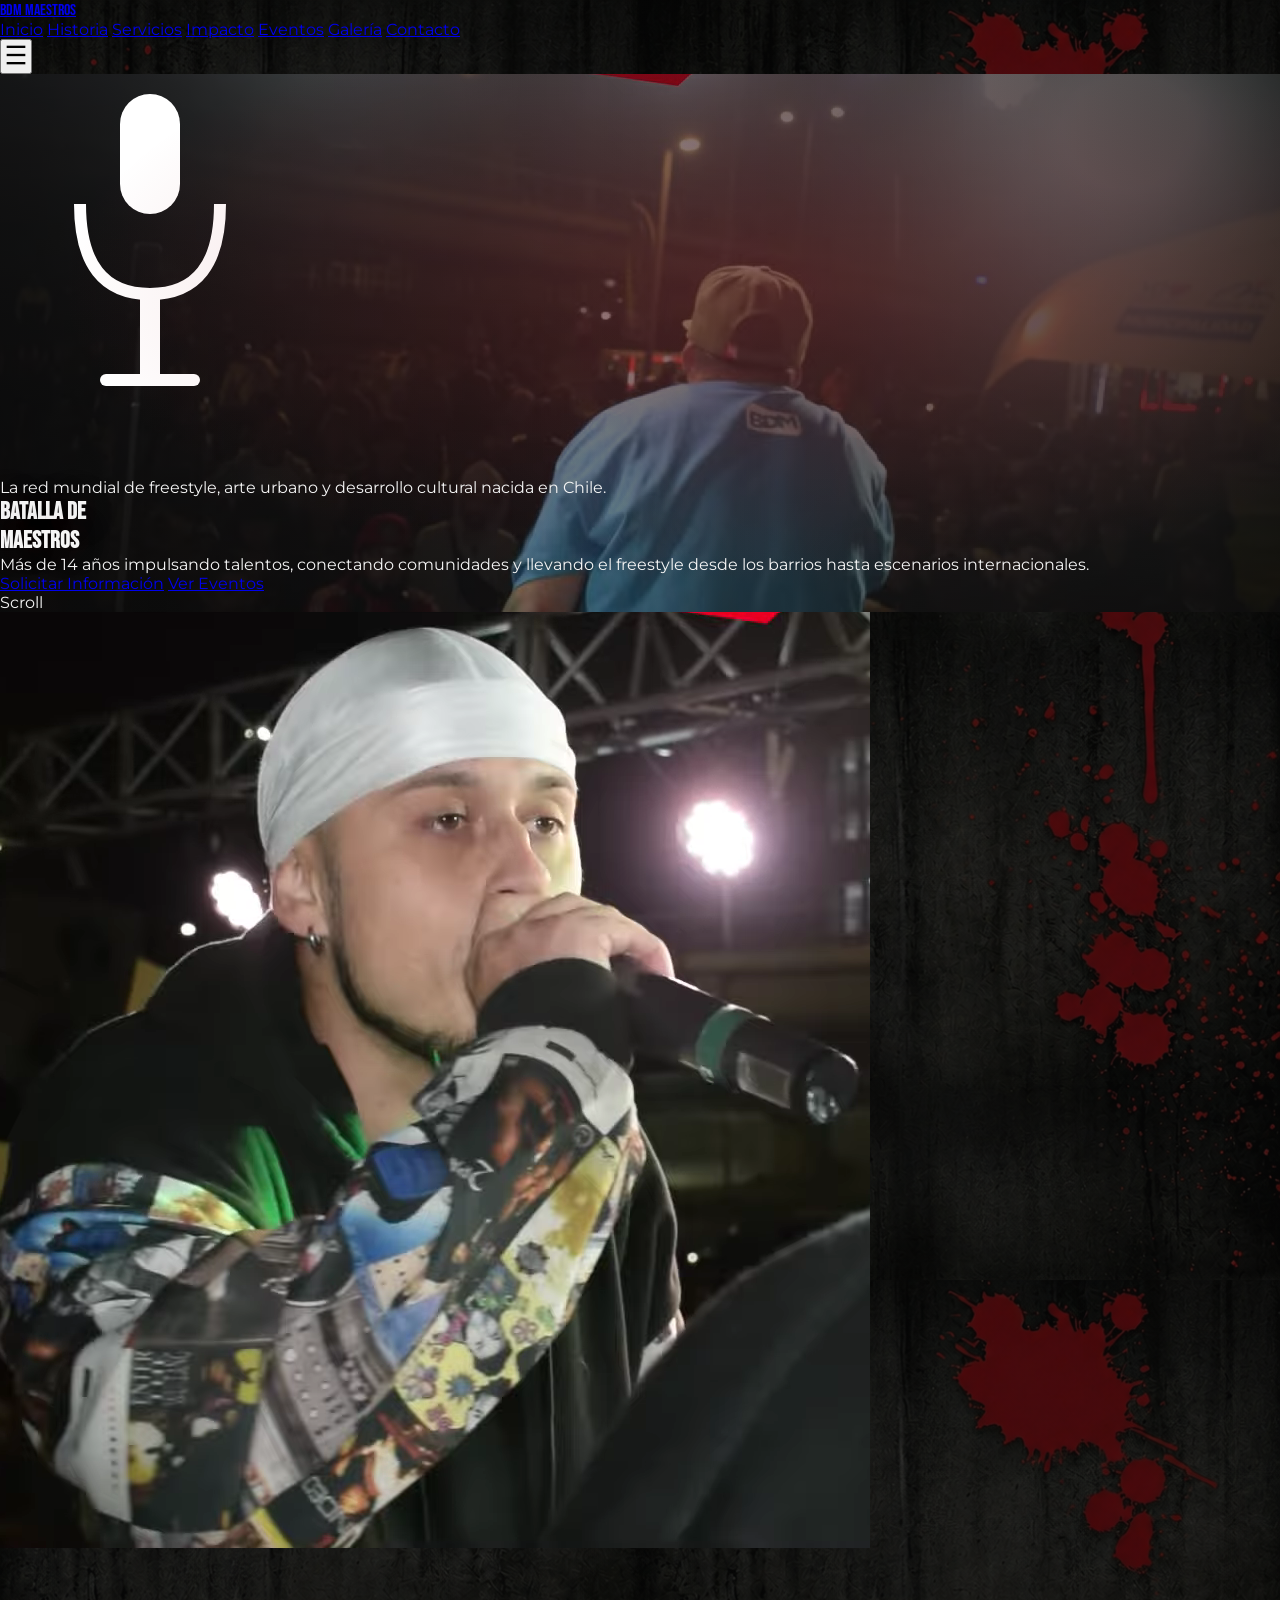
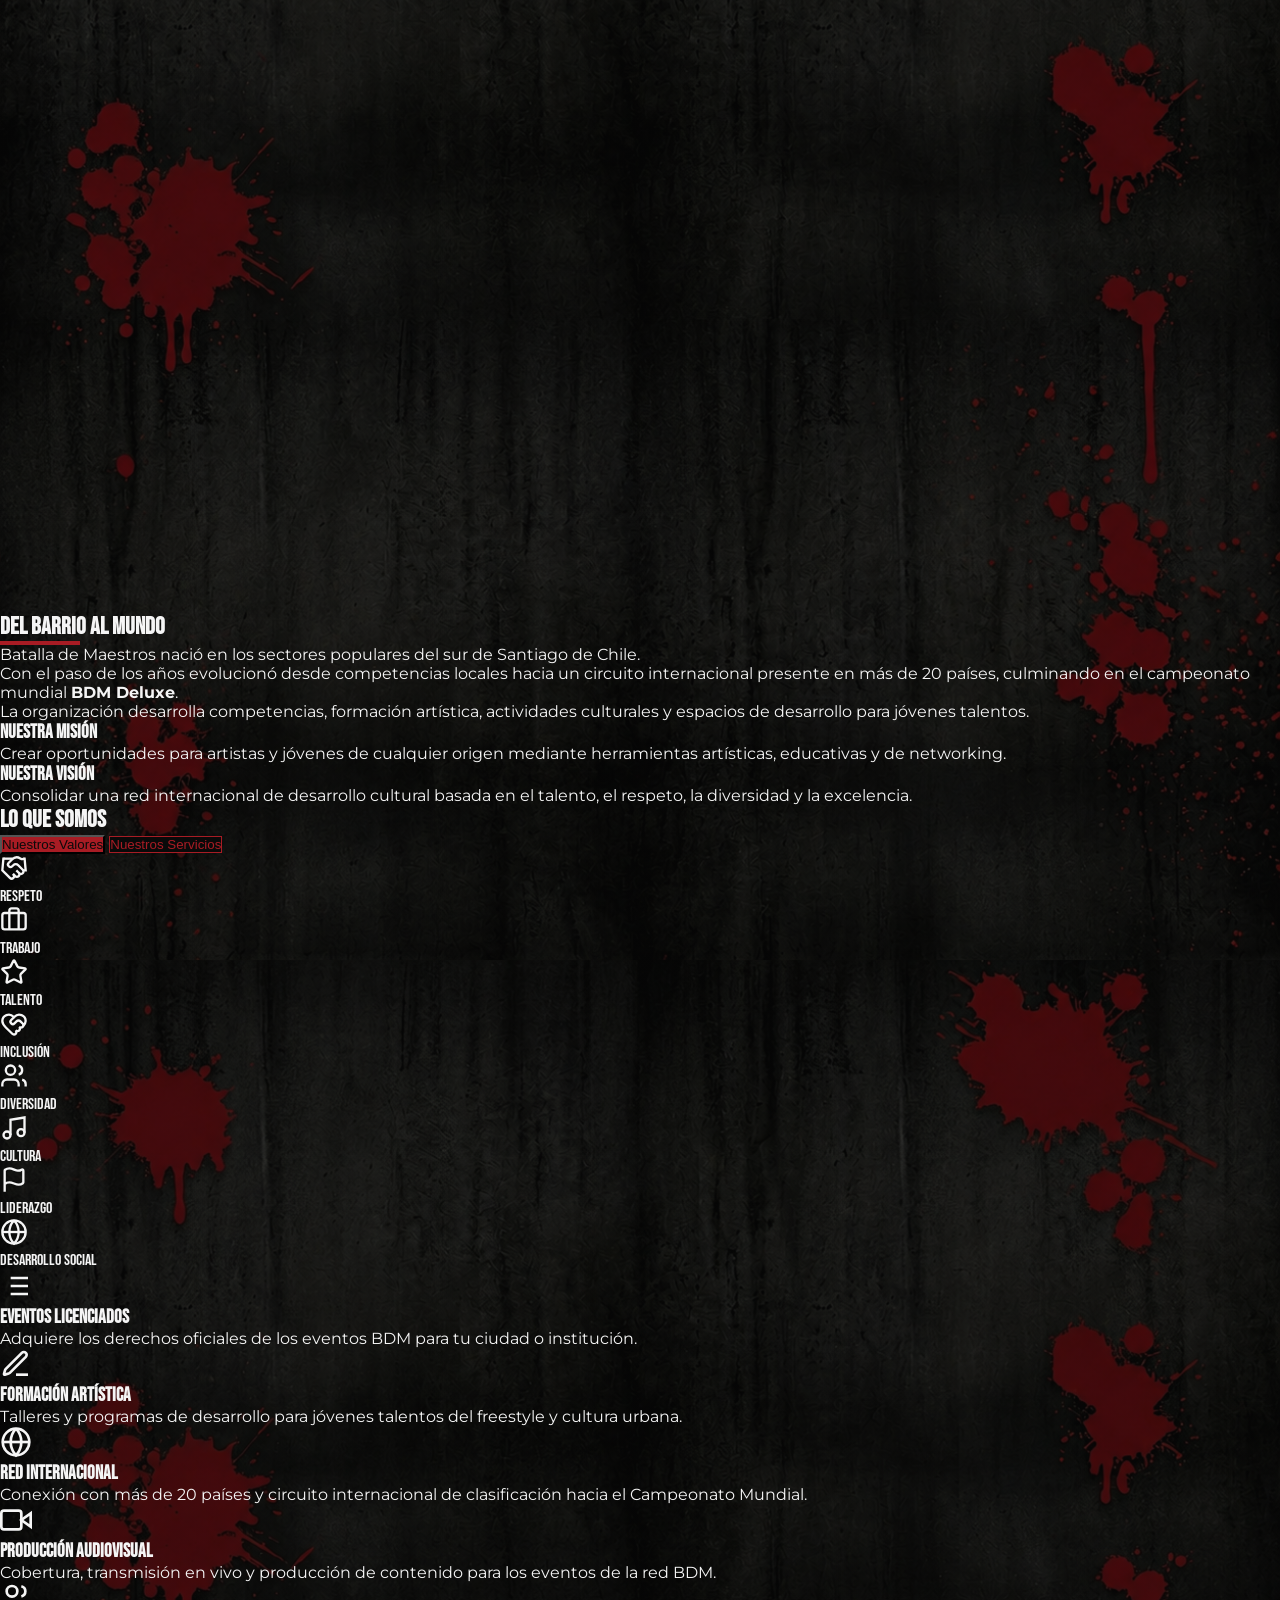
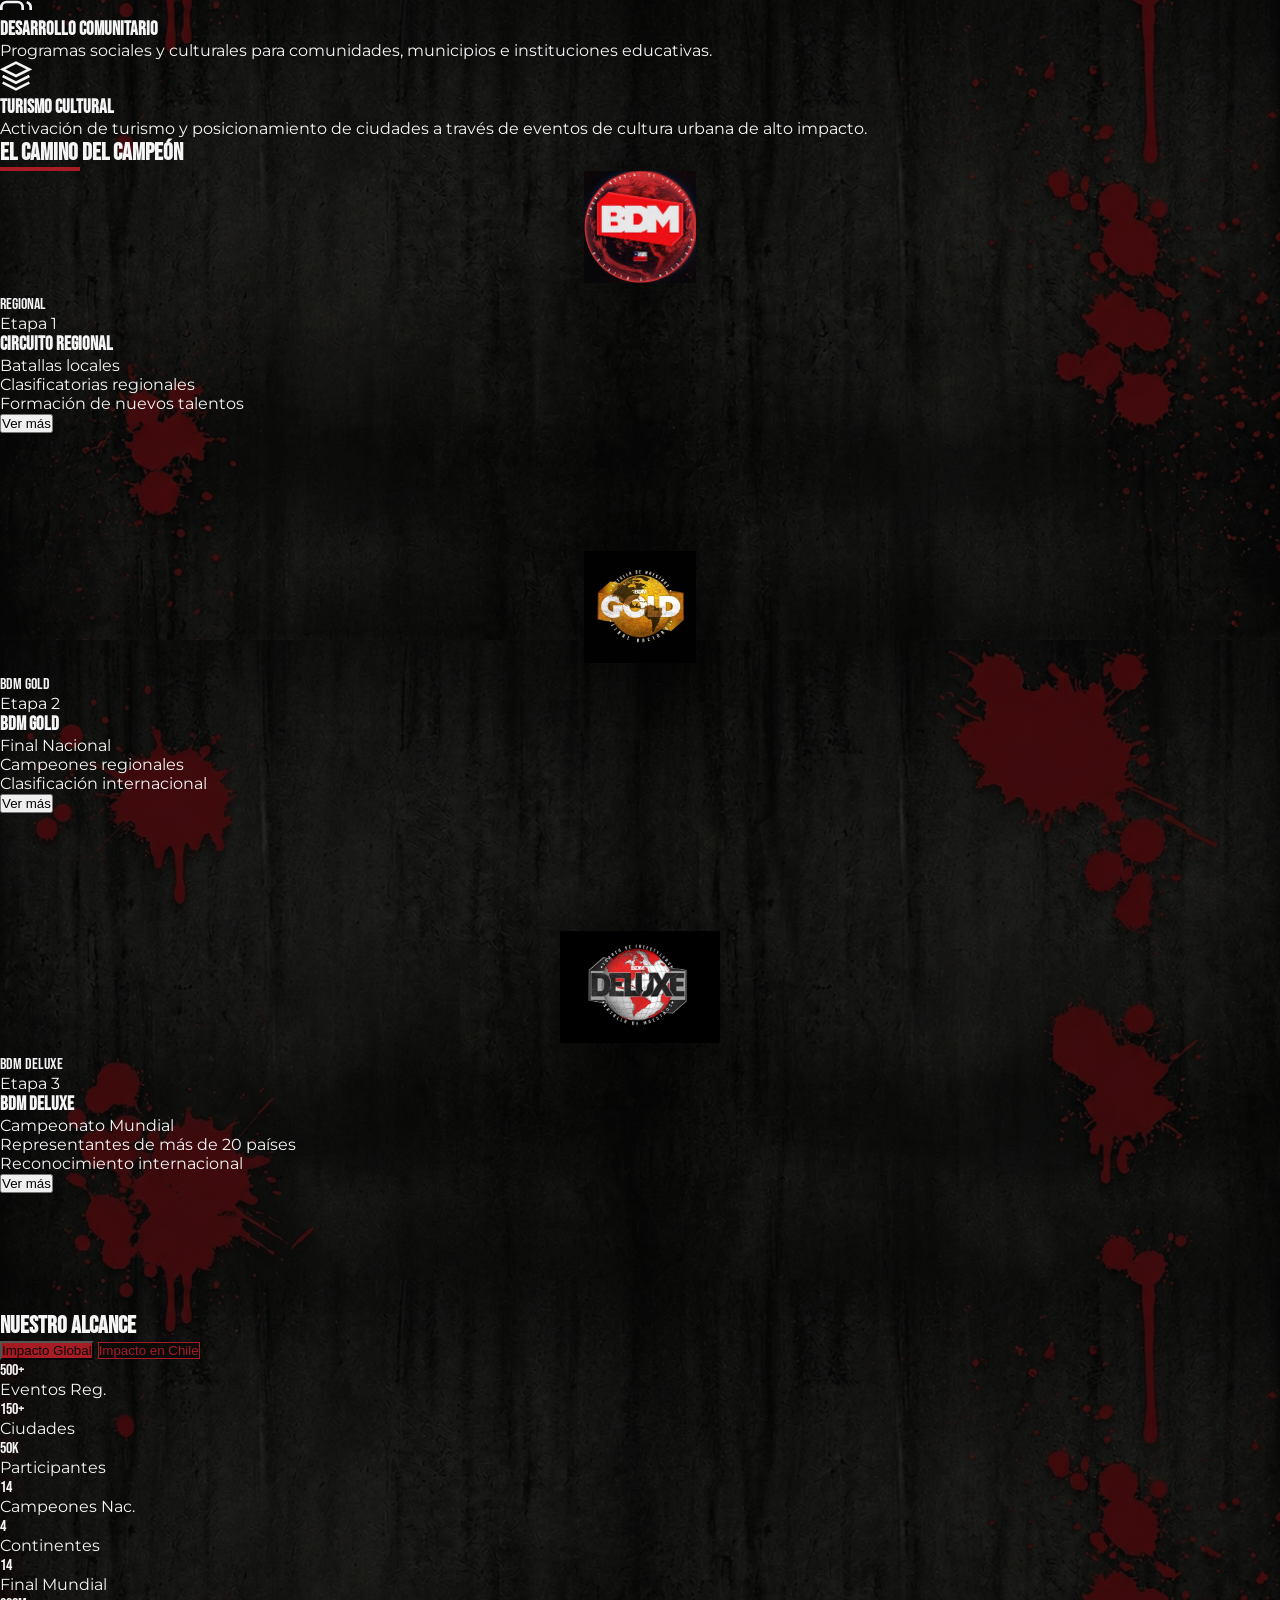
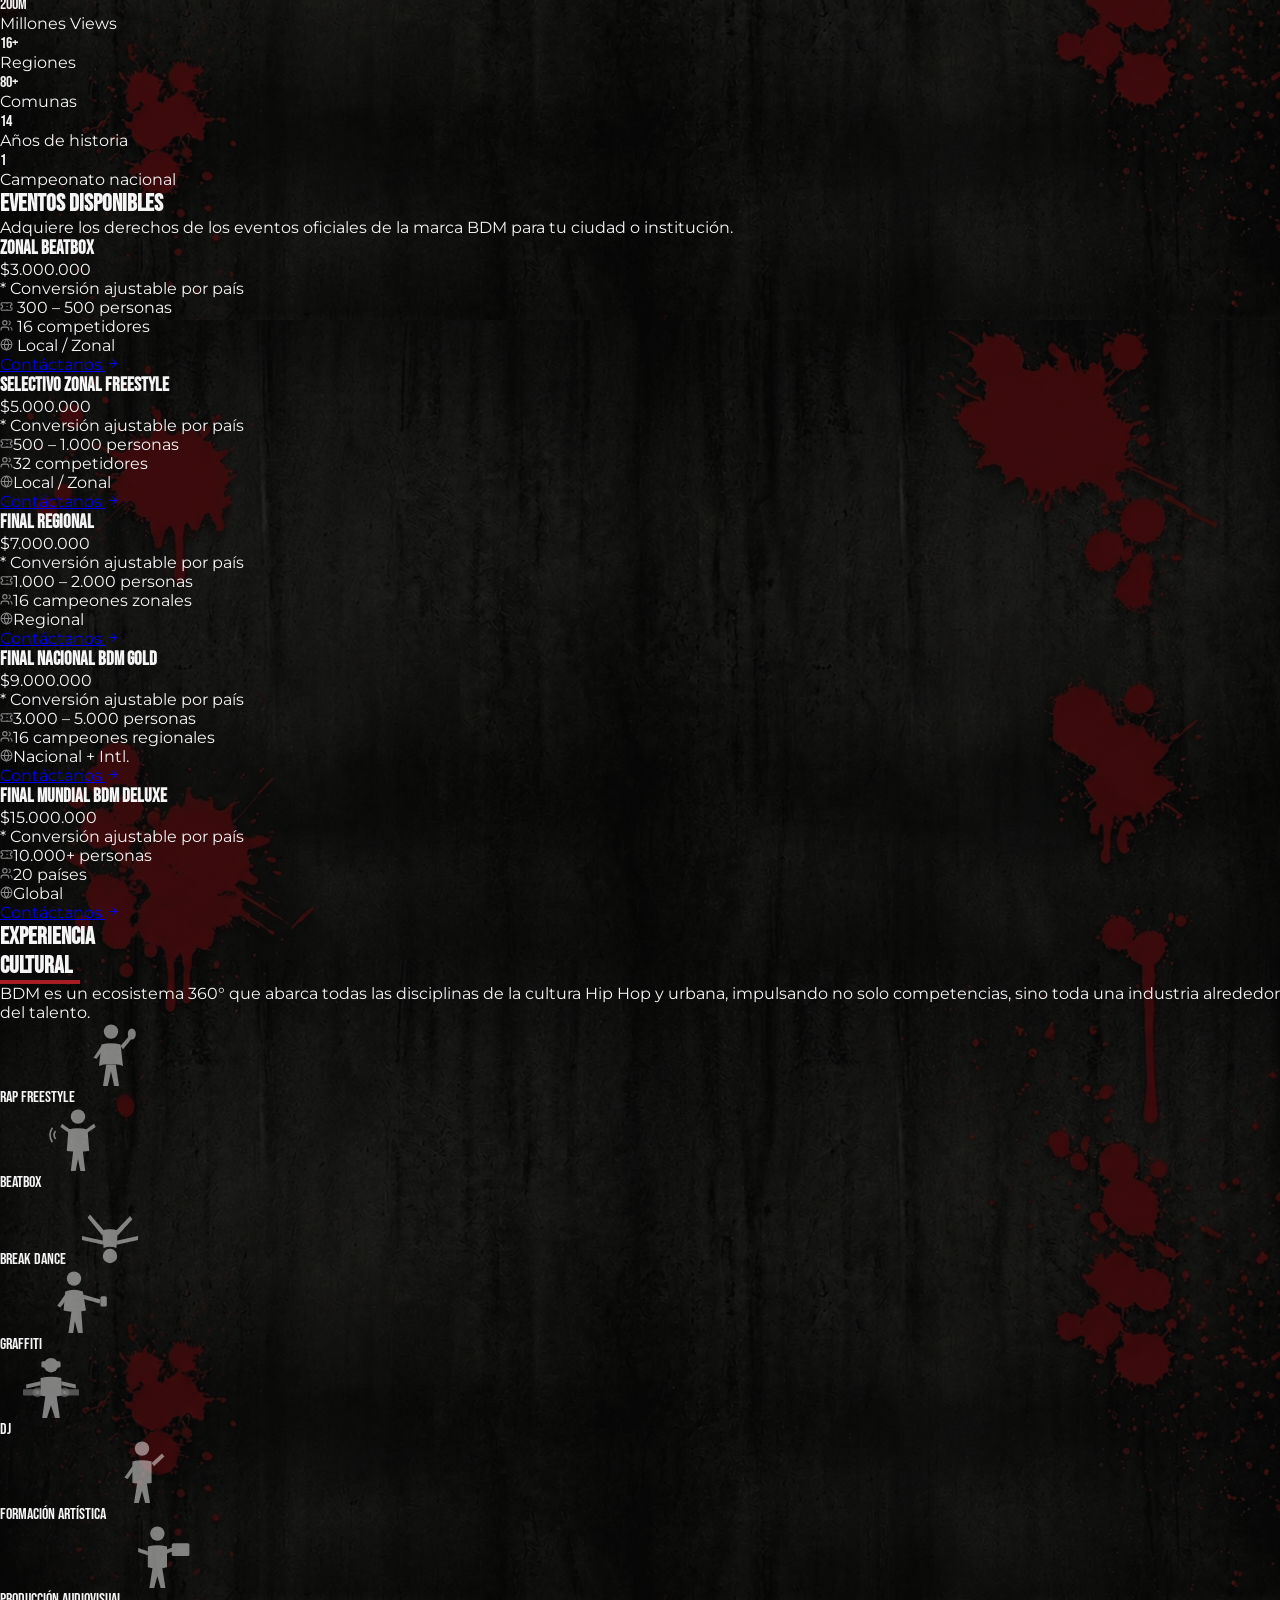
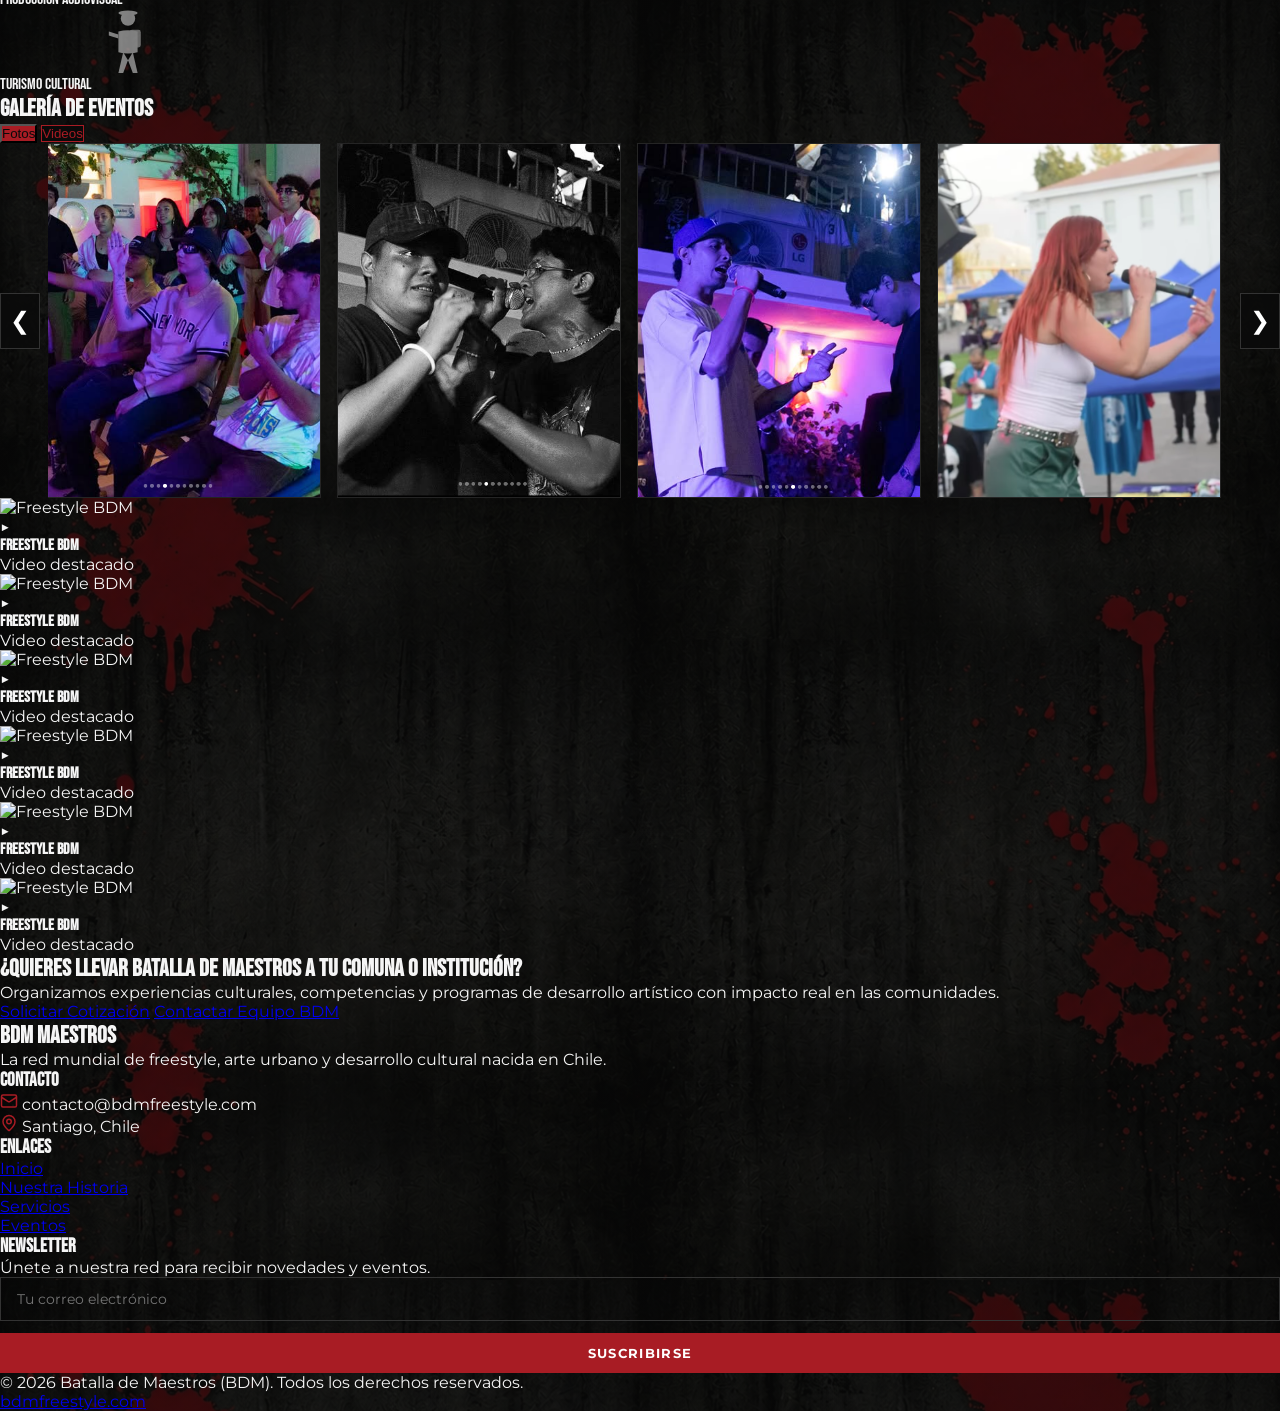
==== index.html @ a8e73173 "Subida inicial: estructura base del proyecto y configuración local" ====
<!DOCTYPE html>
<html lang="es">
<head>
<meta charset="UTF-8"/>
<meta name="viewport" content="width=device-width, initial-scale=1.0"/>
<title>Batalla de Maestros | BDM</title>
<link rel="preconnect" href="https://fonts.googleapis.com"/>
<link rel="preconnect" href="https://fonts.gstatic.com" crossorigin/>
<link href="https://fonts.googleapis.com/css2?family=Bebas+Neue&family=Montserrat:wght@400;600;700&display=swap" rel="stylesheet"/>
<script src="https://cdn.tailwindcss.com"></script>
<script>
tailwind.config = {
  theme: {
    extend: {
      colors: {
        'bdm-red': '#a81c24',
        'bdm-black': '#0a0a0a',
        'bdm-dark': '#1a1a1a',
        'bdm-white': '#f5f5f5',
      },
      fontFamily: {
        bebas: ['"Bebas Neue"', 'cursive'],
        sans: ['Montserrat', 'sans-serif'],
      },
      keyframes: {
        marquee: {
          '0%': { transform: 'translateX(0)' },
          '100%': { transform: 'translateX(-50%)' },
        },
        fadeUp: {
          '0%': { opacity: '0', transform: 'translateY(30px)' },
          '100%': { opacity: '1', transform: 'translateY(0)' },
        },
      },
      animation: {
        marquee: 'marquee 30s linear infinite',
        fadeUp: 'fadeUp 0.8s ease forwards',
      },
    },
  },
}
</script>
<link rel="stylesheet" href="assets/css/main.css">
</head>
<body class="bg-bdm-black text-bdm-white">

<!-- HEADER -->
<header id="site-header" class="fixed top-0 w-full z-50 transition-all duration-300 py-5 bg-transparent">
    <div class="w-full flex items-center px-6">
      <a href="#home" class="mr-auto font-bebas text-3xl tracking-wider"><span class="text-white">BDM</span> <span class="text-bdm-red">MAESTROS</span></a>
      <nav class="hidden md:flex gap-5 items-center">
      <a href="#home" class="text-xs uppercase tracking-widest font-semibold text-white hover:text-bdm-red transition-colors">Inicio</a>
      <a href="#about" class="text-xs uppercase tracking-widest font-semibold text-white hover:text-bdm-red transition-colors">Historia</a>
      <a href="#services" class="text-xs uppercase tracking-widest font-semibold text-white hover:text-bdm-red transition-colors">Servicios</a>
      <a href="#global-impact" class="text-xs uppercase tracking-widest font-semibold text-white hover:text-bdm-red transition-colors">Impacto</a>
      <a href="#events" class="text-xs uppercase tracking-widest font-semibold text-white hover:text-bdm-red transition-colors">Eventos</a>
      <a href="#gallery" class="text-xs uppercase tracking-widest font-semibold text-white hover:text-bdm-red transition-colors">Galería</a>
      <a href="#contact" class="px-5 py-2 border border-white text-white hover:bg-white hover:text-bdm-black transition-colors uppercase text-xs font-semibold">Contacto</a>
    </nav>
    <button id="menu-toggle" class="md:hidden text-white">
      <svg width="28" height="28" viewBox="0 0 24 24" fill="none" stroke="currentColor" stroke-width="2"><path d="M4 5h16"/><path d="M4 12h16"/><path d="M4 19h16"/></svg>
    </button>
  </div>
  <!-- Mobile menu -->
  <div id="mobile-menu" class="flex-col bg-bdm-black/95 px-6 py-4 gap-4 border-t border-bdm-dark">
    <a href="#home" onclick="closeMobileMenu()" class="text-sm uppercase tracking-widest font-semibold text-white hover:text-bdm-red transition-colors">Inicio</a>
    <a href="#about" onclick="closeMobileMenu()" class="text-sm uppercase tracking-widest font-semibold text-white hover:text-bdm-red transition-colors">Historia</a>
    <a href="#services" onclick="closeMobileMenu()" class="text-sm uppercase tracking-widest font-semibold text-white hover:text-bdm-red transition-colors">Servicios</a>
    <a href="#global-impact" onclick="closeMobileMenu()" class="text-sm uppercase tracking-widest font-semibold text-white hover:text-bdm-red transition-colors">Impacto</a>
    <a href="#events" onclick="closeMobileMenu()" class="text-sm uppercase tracking-widest font-semibold text-white hover:text-bdm-red transition-colors">Eventos</a>
    <a href="#gallery" onclick="closeMobileMenu()" class="text-sm uppercase tracking-widest font-semibold text-white hover:text-bdm-red transition-colors">Galería</a>
    <a href="#contact" onclick="closeMobileMenu()" class="text-sm uppercase tracking-widest font-semibold text-bdm-red">Contacto</a>
  </div>
</header>

<!-- HERO -->
<section id="home" class="hero-bg relative h-screen flex items-center justify-center overflow-hidden">
  <!-- Decorative elements -->
  <div class="absolute inset-0 overflow-hidden">
    <div class="absolute top-1/4 left-1/4 w-64 h-64 bg-bdm-red/5 rounded-full blur-3xl"></div>
    <div class="absolute bottom-1/3 right-1/4 w-96 h-96 bg-bdm-red/8 rounded-full blur-3xl"></div>
    <!-- Microphone SVG silhouette -->
    <svg class="absolute right-10 top-1/2 -translate-y-1/2 opacity-5 hidden lg:block" width="300" height="400" viewBox="0 0 300 400" fill="white">
      <rect x="120" y="20" width="60" height="120" rx="30"/>
      <path d="M80 130 Q80 220 150 220 Q220 220 220 130" stroke="white" stroke-width="12" fill="none"/>
      <rect x="140" y="220" width="20" height="80"/>
      <rect x="100" y="300" width="100" height="12" rx="6"/>
    </svg>
  </div>

  <div class="relative z-10 text-center px-4 max-w-5xl mx-auto mt-20">
    <p class="reveal text-white uppercase tracking-[0.3em] font-semibold mb-4 text-sm md:text-base">
      La red mundial de freestyle, arte urbano y desarrollo cultural nacida en Chile.
    </p>
    <h1 class="reveal font-bebas tracking-wider text-6xl md:text-9xl mb-6" style="text-shadow: 0 0 60px rgba(168,28,36,0.3);">
      BATALLA DE<br/><span class="text-bdm-red">MAESTROS</span>
    </h1>
    <p class="reveal text-lg md:text-xl text-gray-300 max-w-2xl mx-auto mb-10 bg-black/30 backdrop-blur-sm p-4 rounded-lg">
      Más de 14 años impulsando talentos, conectando comunidades y llevando el freestyle desde los barrios hasta escenarios internacionales.
    </p>
    <div class="reveal flex flex-col sm:flex-row gap-4 justify-center">
      <a href="#contact" class="bg-bdm-red text-white px-8 py-4 uppercase font-bold tracking-widest hover:bg-white hover:text-bdm-black transition-colors duration-300 text-sm">Solicitar Información</a>
      <a href="#events" class="border border-white text-white px-8 py-4 uppercase font-bold tracking-widest hover:bg-white hover:text-bdm-black transition-colors duration-300 text-sm">Ver Eventos</a>
    </div>
  </div>

  <!-- Scroll indicator -->
  <div class="absolute bottom-10 left-1/2 -translate-x-1/2 flex flex-col items-center gap-2">
    <span class="text-xs uppercase tracking-widest text-gray-400">Scroll</span>
    <div class="w-px h-12 bg-gradient-to-b from-bdm-red to-transparent"></div>
  </div>
</section>

<!-- ABOUT -->
<section id="about" class="py-24 relative">
  <div class="max-w-7xl mx-auto px-6">
    <div class="flex flex-col lg:flex-row items-center gap-16">
      <!-- Image -->
      <div class="w-full lg:w-1/2 reveal-left">
        <div class="relative max-w-md mx-auto" style="aspect-ratio:4/5;">
          <div class="absolute inset-0 bg-bdm-red translate-x-4 translate-y-4"></div>
          <img
            src="assets/img/About.png"
            alt="Freestyler de BDM en escenario"
            class="about-photo relative z-10 w-full h-full grayscale hover:grayscale-0 transition-all duration-700"
          >
          <div class="absolute -top-6 -left-6 w-24 h-24 border-t-2 border-l-2 border-bdm-red z-20"></div>
          <div class="absolute -bottom-6 -right-6 w-24 h-24 border-b-2 border-r-2 border-bdm-red z-20"></div>
        </div>
      </div>

      <!-- Text -->
      <div class="w-full lg:w-1/2 reveal-right">
        <h2 class="font-bebas text-5xl md:text-7xl text-white mb-6 uppercase">Del barrio al <span class="text-bdm-red">mundo</span></h2>
        <div class="red-line mb-8"></div>
        <div class="space-y-6 text-gray-400 text-lg">
          <p>Batalla de Maestros nació en los sectores populares del sur de Santiago de Chile.</p>
          <p>Con el paso de los años evolucionó desde competencias locales hacia un circuito internacional presente en más de 20 países, culminando en el campeonato mundial <strong class="text-white">BDM Deluxe</strong>.</p>
          <p>La organización desarrolla competencias, formación artística, actividades culturales y espacios de desarrollo para jóvenes talentos.</p>
        </div>
      </div>
    </div>
  </div>
</section>

<!-- SERVICES / VALORES -->
<section id="services" class="py-24 border-t border-bdm-dark">
  <div class="max-w-7xl mx-auto px-6">
    <!-- Mission / Vision -->
    <div class="grid grid-cols-1 md:grid-cols-2 gap-8 mb-16">
      <div class="reveal p-8 border border-bdm-dark bg-white/5 hover:border-bdm-red transition-colors duration-500">
        <h3 class="font-bebas text-3xl text-bdm-red mb-3">Nuestra Misión</h3>
        <p class="text-gray-400 leading-relaxed">Crear oportunidades para artistas y jóvenes de cualquier origen mediante herramientas artísticas, educativas y de networking.</p>
      </div>
      <div class="reveal p-8 border border-bdm-dark bg-white/5 hover:border-bdm-red transition-colors duration-500">
        <h3 class="font-bebas text-3xl text-bdm-red mb-3">Nuestra Visión</h3>
        <p class="text-gray-400 leading-relaxed">Consolidar una red internacional de desarrollo cultural basada en el talento, el respeto, la diversidad y la excelencia.</p>
      </div>
    </div>

    <!-- Tabs -->
    <div class="text-center mb-10">
      <h2 class="reveal font-bebas text-4xl md:text-5xl text-white mb-6">LO QUE <span class="text-bdm-red">SOMOS</span></h2>
      <div class="flex justify-center gap-4 mb-8">
        <button onclick="showTab('valores')" id="btn-valores" class="tab-btn active px-6 py-2 uppercase tracking-widest text-sm font-bold transition-all duration-300">Nuestros Valores</button>
        <button onclick="showTab('servicios')" id="btn-servicios" class="tab-btn inactive px-6 py-2 uppercase tracking-widest text-sm font-bold transition-all duration-300">Nuestros Servicios</button>
      </div>
    </div>

    <!-- Valores -->
    <div id="tab-valores" class="grid grid-cols-2 md:grid-cols-4 gap-5">
      <!-- 8 value cards -->
      <div class="value-card reveal-scale flex flex-col items-center justify-center p-6 bg-white/5 border border-white/10 text-gray-300 cursor-default">
        <div class="card-icon mb-3 text-bdm-red">
          <svg width="28" height="28" viewBox="0 0 24 24" fill="none" stroke="currentColor" stroke-width="2"><path d="m11 17 2 2a1 1 0 1 0 3-3"/><path d="m14 14 2.5 2.5a1 1 0 1 0 3-3l-3.88-3.88a3 3 0 0 0-4.24 0l-.88.88a1 1 0 1 1-3-3l2.81-2.81a5.79 5.79 0 0 1 7.06-.87l.47.28a2 2 0 0 0 1.42.25L21 4"/><path d="m21 3 1 11h-2"/><path d="M3 3 2 14l6.5 6.5a1 1 0 1 0 3-3"/><path d="M3 4h8"/></svg>
        </div>
        <span class="font-bebas tracking-wider text-xl uppercase">Respeto</span>
      </div>
      <div class="value-card reveal-scale flex flex-col items-center justify-center p-6 bg-white/5 border border-white/10 text-gray-300 cursor-default">
        <div class="card-icon mb-3 text-bdm-red">
          <svg width="28" height="28" viewBox="0 0 24 24" fill="none" stroke="currentColor" stroke-width="2"><path d="M16 20V4a2 2 0 0 0-2-2h-4a2 2 0 0 0-2 2v16"/><rect width="20" height="14" x="2" y="6" rx="2"/></svg>
        </div>
        <span class="font-bebas tracking-wider text-xl uppercase">Trabajo</span>
      </div>
      <div class="value-card reveal-scale flex flex-col items-center justify-center p-6 bg-white/5 border border-white/10 text-gray-300 cursor-default">
        <div class="card-icon mb-3 text-bdm-red">
          <svg width="28" height="28" viewBox="0 0 24 24" fill="none" stroke="currentColor" stroke-width="2"><path d="M11.525 2.295a.53.53 0 0 1 .95 0l2.31 4.679a2.123 2.123 0 0 0 1.595 1.16l5.166.756a.53.53 0 0 1 .294.904l-3.736 3.638a2.123 2.123 0 0 0-.611 1.878l.882 5.14a.53.53 0 0 1-.771.56l-4.618-2.428a2.122 2.122 0 0 0-1.973 0L6.396 21.01a.53.53 0 0 1-.77-.56l.881-5.139a2.122 2.122 0 0 0-.611-1.879L2.16 9.795a.53.53 0 0 1 .294-.906l5.165-.755a2.122 2.122 0 0 0 1.597-1.16z"/></svg>
        </div>
        <span class="font-bebas tracking-wider text-xl uppercase">Talento</span>
      </div>
      <div class="value-card reveal-scale flex flex-col items-center justify-center p-6 bg-white/5 border border-white/10 text-gray-300 cursor-default">
        <div class="card-icon mb-3 text-bdm-red">
          <svg width="28" height="28" viewBox="0 0 24 24" fill="none" stroke="currentColor" stroke-width="2"><path d="M19.414 14.414C21 12.828 22 11.5 22 9.5a5.5 5.5 0 0 0-9.591-3.676.6.6 0 0 1-.818.001A5.5 5.5 0 0 0 2 9.5c0 2.3 1.5 4 3 5.5l5.535 5.362a2 2 0 0 0 2.879.052 2.12 2.12 0 0 0-.004-3 2.124 2.124 0 1 0 3-3 2.124 2.124 0 0 0 3.004 0 2 2 0 0 0 0-2.828l-1.881-1.882a2.41 2.41 0 0 0-3.409 0l-1.71 1.71a2 2 0 0 1-2.828 0 2 2 0 0 1 0-2.828l2.823-2.762"/></svg>
        </div>
        <span class="font-bebas tracking-wider text-xl uppercase">Inclusión</span>
      </div>
      <div class="value-card reveal-scale flex flex-col items-center justify-center p-6 bg-white/5 border border-white/10 text-gray-300 cursor-default">
        <div class="card-icon mb-3 text-bdm-red">
          <svg width="28" height="28" viewBox="0 0 24 24" fill="none" stroke="currentColor" stroke-width="2"><path d="M16 21v-2a4 4 0 0 0-4-4H6a4 4 0 0 0-4 4v2"/><path d="M16 3.128a4 4 0 0 1 0 7.744"/><path d="M22 21v-2a4 4 0 0 0-3-3.87"/><circle cx="9" cy="7" r="4"/></svg>
        </div>
        <span class="font-bebas tracking-wider text-xl uppercase">Diversidad</span>
      </div>
      <div class="value-card reveal-scale flex flex-col items-center justify-center p-6 bg-white/5 border border-white/10 text-gray-300 cursor-default">
        <div class="card-icon mb-3 text-bdm-red">
          <svg width="28" height="28" viewBox="0 0 24 24" fill="none" stroke="currentColor" stroke-width="2"><path d="M9 18V5l12-2v13"/><circle cx="6" cy="18" r="3"/><circle cx="18" cy="16" r="3"/></svg>
        </div>
        <span class="font-bebas tracking-wider text-xl uppercase">Cultura</span>
      </div>
      <div class="value-card reveal-scale flex flex-col items-center justify-center p-6 bg-white/5 border border-white/10 text-gray-300 cursor-default">
        <div class="card-icon mb-3 text-bdm-red">
          <svg width="28" height="28" viewBox="0 0 24 24" fill="none" stroke="currentColor" stroke-width="2"><path d="M4 22V4a1 1 0 0 1 .4-.8A6 6 0 0 1 8 2c3 0 5 2 7.333 2q2 0 3.067-.8A1 1 0 0 1 20 4v10a1 1 0 0 1-.4.8A6 6 0 0 1 16 16c-3 0-5-2-8-2a6 6 0 0 0-4 1.528"/></svg>
        </div>
        <span class="font-bebas tracking-wider text-xl uppercase">Liderazgo</span>
      </div>
      <div class="value-card reveal-scale flex flex-col items-center justify-center p-6 bg-white/5 border border-white/10 text-gray-300 cursor-default">
        <div class="card-icon mb-3 text-bdm-red">
          <svg width="28" height="28" viewBox="0 0 24 24" fill="none" stroke="currentColor" stroke-width="2"><circle cx="12" cy="12" r="10"/><path d="M12 2a14.5 14.5 0 0 0 0 20 14.5 14.5 0 0 0 0-20"/><path d="M2 12h20"/></svg>
        </div>
        <span class="font-bebas tracking-wider text-xl uppercase text-center leading-tight">Desarrollo Social</span>
      </div>
    </div>

    <!-- Servicios (hidden by default) -->
    <div id="tab-servicios" class="hidden grid grid-cols-1 md:grid-cols-2 lg:grid-cols-3 gap-6">
      <div class="p-6 border border-bdm-dark bg-white/5 hover:border-bdm-red transition-colors">
        <div class="text-bdm-red mb-3"><svg width="32" height="32" viewBox="0 0 24 24" fill="none" stroke="currentColor" stroke-width="2"><path d="M8 6h13M8 12h13M8 18h13M3 6h.01M3 12h.01M3 18h.01"/></svg></div>
        <h3 class="font-bebas text-2xl text-white mb-2">Eventos Licenciados</h3>
        <p class="text-gray-400 text-sm">Adquiere los derechos oficiales de los eventos BDM para tu ciudad o institución.</p>
      </div>
      <div class="p-6 border border-bdm-dark bg-white/5 hover:border-bdm-red transition-colors">
        <div class="text-bdm-red mb-3"><svg width="32" height="32" viewBox="0 0 24 24" fill="none" stroke="currentColor" stroke-width="2"><path d="M12 20h9"/><path d="M16.376 3.622a1 1 0 0 1 3.002 3.002L7.368 18.635a2 2 0 0 1-.855.506l-2.872.838a.5.5 0 0 1-.62-.62l.838-2.872a2 2 0 0 1 .506-.854z"/></svg></div>
        <h3 class="font-bebas text-2xl text-white mb-2">Formación Artística</h3>
        <p class="text-gray-400 text-sm">Talleres y programas de desarrollo para jóvenes talentos del freestyle y cultura urbana.</p>
      </div>
      <div class="p-6 border border-bdm-dark bg-white/5 hover:border-bdm-red transition-colors">
        <div class="text-bdm-red mb-3"><svg width="32" height="32" viewBox="0 0 24 24" fill="none" stroke="currentColor" stroke-width="2"><circle cx="12" cy="12" r="10"/><path d="M12 2a14.5 14.5 0 0 0 0 20 14.5 14.5 0 0 0 0-20"/><path d="M2 12h20"/></svg></div>
        <h3 class="font-bebas text-2xl text-white mb-2">Red Internacional</h3>
        <p class="text-gray-400 text-sm">Conexión con más de 20 países y circuito internacional de clasificación hacia el Campeonato Mundial.</p>
      </div>
      <div class="p-6 border border-bdm-dark bg-white/5 hover:border-bdm-red transition-colors">
        <div class="text-bdm-red mb-3"><svg width="32" height="32" viewBox="0 0 24 24" fill="none" stroke="currentColor" stroke-width="2"><polygon points="23 7 16 12 23 17 23 7"/><rect x="1" y="5" width="15" height="14" rx="2"/></svg></div>
        <h3 class="font-bebas text-2xl text-white mb-2">Producción Audiovisual</h3>
        <p class="text-gray-400 text-sm">Cobertura, transmisión en vivo y producción de contenido para los eventos de la red BDM.</p>
      </div>
      <div class="p-6 border border-bdm-dark bg-white/5 hover:border-bdm-red transition-colors">
        <div class="text-bdm-red mb-3"><svg width="32" height="32" viewBox="0 0 24 24" fill="none" stroke="currentColor" stroke-width="2"><path d="M17 21v-2a4 4 0 0 0-4-4H5a4 4 0 0 0-4 4v2"/><circle cx="9" cy="7" r="4"/><path d="M23 21v-2a4 4 0 0 0-3-3.87"/><path d="M16 3.13a4 4 0 0 1 0 7.75"/></svg></div>
        <h3 class="font-bebas text-2xl text-white mb-2">Desarrollo Comunitario</h3>
        <p class="text-gray-400 text-sm">Programas sociales y culturales para comunidades, municipios e instituciones educativas.</p>
      </div>
      <div class="p-6 border border-bdm-dark bg-white/5 hover:border-bdm-red transition-colors">
        <div class="text-bdm-red mb-3"><svg width="32" height="32" viewBox="0 0 24 24" fill="none" stroke="currentColor" stroke-width="2"><path d="M12 2L2 7l10 5 10-5-10-5z"/><path d="m2 17 10 5 10-5M2 12l10 5 10-5"/></svg></div>
        <h3 class="font-bebas text-2xl text-white mb-2">Turismo Cultural</h3>
        <p class="text-gray-400 text-sm">Activación de turismo y posicionamiento de ciudades a través de eventos de cultura urbana de alto impacto.</p>
      </div>
    </div>
  </div>
</section>

<!-- CAMINO DEL CAMPEÓN -->
<section class="py-24 relative overflow-hidden">
  <div class="absolute top-1/2 left-1/2 -translate-x-1/2 -translate-y-1/2 w-96 h-96 bg-bdm-red/5 rounded-full blur-3xl pointer-events-none"></div>
  <div class="max-w-7xl mx-auto px-6 relative z-10">
    <div class="text-center mb-16">
      <h2 class="reveal font-bebas text-4xl md:text-6xl text-white mb-4 uppercase">El camino del <span class="text-bdm-red">Campeón</span></h2>
      <div class="red-line mx-auto"></div>
    </div>

    <div class="grid grid-cols-1 md:grid-cols-3 gap-8 max-w-5xl mx-auto">
      <!-- Card 1: Regional -->
      <div class="reveal flip-card rounded-2xl" style="min-height:380px;">
        <div class="flip-inner rounded-2xl">
          <div class="flip-front bg-white/5 border border-bdm-red/30 rounded-2xl flex flex-col h-full">
            <div class="h-44 flex items-center justify-center p-6 border-b border-bdm-red/20 rounded-t-2xl">
              <div class="text-center">
                <img src="assets/img/BDM-regional.png" alt="BDM Regional" class="champion-logo">
                <div class="font-bebas text-xl text-white tracking-widest">REGIONAL</div>
                <div class="w-12 h-1 bg-bdm-red mx-auto mt-2"></div>
              </div>
            </div>
            <div class="p-6 flex-grow">
              <span class="text-bdm-red font-bold uppercase tracking-widest text-xs block mb-2">Etapa 1</span>
              <h3 class="font-bebas text-2xl text-white mb-4 tracking-wider">Circuito Regional</h3>
              <ul class="space-y-3">
                <li class="text-gray-300 text-sm flex items-start gap-2"><span class="w-1.5 h-1.5 rounded-full bg-bdm-red shrink-0 mt-2"></span>Batallas locales</li>
                <li class="text-gray-300 text-sm flex items-start gap-2"><span class="w-1.5 h-1.5 rounded-full bg-bdm-red shrink-0 mt-2"></span>Clasificatorias regionales</li>
                <li class="text-gray-300 text-sm flex items-start gap-2"><span class="w-1.5 h-1.5 rounded-full bg-bdm-red shrink-0 mt-2"></span>Formación de nuevos talentos</li>
              </ul>
            </div>
            <button class="w-full py-3 text-xs font-bold uppercase tracking-wider text-bdm-red bg-bdm-black border-t border-bdm-red/30 hover:bg-bdm-red hover:text-white transition-colors rounded-b-2xl">Ver más</button>
          </div>
          <div class="flip-back bg-bdm-black/90 border border-bdm-red/40 rounded-2xl flex flex-col items-center justify-center p-8 h-full">
            <h3 class="font-bebas text-xl text-white mb-4 uppercase tracking-wider">Circuito Regional</h3>
            <p class="text-gray-300 text-sm leading-relaxed text-center">El Circuito Regional es la puerta de entrada al mundo BDM. Aquí los talentos locales compiten en batallas de freestyle y beatbox, clasificando a instancias superiores. Es la base de la pirámide competitiva donde se forjan los futuros campeones.</p>
          </div>
        </div>
      </div>

      <!-- Card 2: BDM Gold -->
      <div class="reveal flip-card rounded-2xl" style="min-height:380px;">
        <div class="flip-inner rounded-2xl">
          <div class="flip-front bg-white/5 border border-bdm-red/30 rounded-2xl flex flex-col h-full">
            <div class="h-44 flex items-center justify-center p-6 border-b border-bdm-red/20 rounded-t-2xl">
              <div class="text-center">
                <img src="assets/img/BDM-gold.png" alt="BDM Gold" class="champion-logo">
                <div class="font-bebas text-xl text-white tracking-widest">BDM GOLD</div>
                <div class="w-12 h-1 bg-yellow-500 mx-auto mt-2"></div>
              </div>
            </div>
            <div class="p-6 flex-grow">
              <span class="text-bdm-red font-bold uppercase tracking-widest text-xs block mb-2">Etapa 2</span>
              <h3 class="font-bebas text-2xl text-white mb-4 tracking-wider">BDM Gold</h3>
              <ul class="space-y-3">
                <li class="text-gray-300 text-sm flex items-start gap-2"><span class="w-1.5 h-1.5 rounded-full bg-bdm-red shrink-0 mt-2"></span>Final Nacional</li>
                <li class="text-gray-300 text-sm flex items-start gap-2"><span class="w-1.5 h-1.5 rounded-full bg-bdm-red shrink-0 mt-2"></span>Campeones regionales</li>
                <li class="text-gray-300 text-sm flex items-start gap-2"><span class="w-1.5 h-1.5 rounded-full bg-bdm-red shrink-0 mt-2"></span>Clasificación internacional</li>
              </ul>
            </div>
            <button class="w-full py-3 text-xs font-bold uppercase tracking-wider text-bdm-red bg-bdm-black border-t border-bdm-red/30 hover:bg-bdm-red hover:text-white transition-colors rounded-b-2xl">Ver más</button>
          </div>
          <div class="flip-back bg-bdm-black/90 border border-bdm-red/40 rounded-2xl flex flex-col items-center justify-center p-8 h-full">
            <h3 class="font-bebas text-xl text-white mb-4 uppercase tracking-wider">BDM Gold</h3>
            <p class="text-gray-300 text-sm leading-relaxed text-center">BDM Gold reúne a los mejores campeones regionales en una final nacional de alto nivel. Los ganadores obtienen su pase al circuito internacional, representando a su país en el escenario global de BDM.</p>
          </div>
        </div>
      </div>

      <!-- Card 3: BDM Deluxe -->
      <div class="reveal flip-card rounded-2xl" style="min-height:380px;">
        <div class="flip-inner rounded-2xl">
          <div class="flip-front bg-white/5 border border-bdm-red/30 rounded-2xl flex flex-col h-full">
            <div class="h-44 flex items-center justify-center p-6 border-b border-bdm-red/20 rounded-t-2xl">
              <div class="text-center">
                <img src="assets/img/BDM-deluxe.png" alt="BDM Deluxe" class="champion-logo">
                <div class="font-bebas text-xl text-white tracking-widest">BDM DELUXE</div>
                <div class="w-12 h-1 bg-bdm-red mx-auto mt-2"></div>
              </div>
            </div>
            <div class="p-6 flex-grow">
              <span class="text-bdm-red font-bold uppercase tracking-widest text-xs block mb-2">Etapa 3</span>
              <h3 class="font-bebas text-2xl text-white mb-4 tracking-wider">BDM Deluxe</h3>
              <ul class="space-y-3">
                <li class="text-gray-300 text-sm flex items-start gap-2"><span class="w-1.5 h-1.5 rounded-full bg-bdm-red shrink-0 mt-2"></span>Campeonato Mundial</li>
                <li class="text-gray-300 text-sm flex items-start gap-2"><span class="w-1.5 h-1.5 rounded-full bg-bdm-red shrink-0 mt-2"></span>Representantes de más de 20 países</li>
                <li class="text-gray-300 text-sm flex items-start gap-2"><span class="w-1.5 h-1.5 rounded-full bg-bdm-red shrink-0 mt-2"></span>Reconocimiento internacional</li>
              </ul>
            </div>
            <button class="w-full py-3 text-xs font-bold uppercase tracking-wider text-bdm-red bg-bdm-black border-t border-bdm-red/30 hover:bg-bdm-red hover:text-white transition-colors rounded-b-2xl">Ver más</button>
          </div>
          <div class="flip-back bg-bdm-black/90 border border-bdm-red/40 rounded-2xl flex flex-col items-center justify-center p-8 h-full">
            <h3 class="font-bebas text-xl text-white mb-4 uppercase tracking-wider">BDM Deluxe</h3>
            <p class="text-gray-300 text-sm leading-relaxed text-center">BDM Deluxe es la cumbre del campeonato. Los mejores competidores de más de 20 países se enfrentan en una final mundial que otorga reconocimiento internacional y consagra al campeón absoluto de BDM.</p>
          </div>
        </div>
      </div>
    </div>
  </div>
</section>

<!-- GLOBAL IMPACT -->
<section id="global-impact" class="py-24 border-y border-bdm-dark">
  <div class="max-w-7xl mx-auto px-6">
    <div class="text-center mb-10">
      <h2 class="reveal font-bebas text-4xl md:text-5xl text-white mb-6">NUESTRO <span class="text-bdm-red">ALCANCE</span></h2>
      <div class="flex justify-center gap-4 mb-8">
        <button onclick="showImpact('global')" id="btn-global" class="tab-btn active px-6 py-2 uppercase tracking-widest text-sm font-bold transition-all">Impacto Global</button>
        <button onclick="showImpact('chile')" id="btn-chile" class="tab-btn inactive px-6 py-2 uppercase tracking-widest text-sm font-bold transition-all">Impacto en Chile</button>
      </div>
    </div>

    <!-- Global stats -->
    <div id="impact-global" class="grid grid-cols-2 md:grid-cols-4 lg:grid-cols-7 gap-4">
      <div class="reveal flex flex-col items-center p-4 bg-white/5 border border-bdm-dark rounded-lg">
        <span class="stat-num font-bebas text-3xl md:text-4xl text-bdm-red mb-1" data-target="500">0</span><span class="font-bebas text-2xl text-bdm-red">+</span>
        <p class="text-gray-400 uppercase tracking-widest text-xs font-semibold text-center mt-1">Eventos Reg.</p>
      </div>
      <div class="reveal flex flex-col items-center p-4 bg-white/5 border border-bdm-dark rounded-lg">
        <span class="stat-num font-bebas text-3xl md:text-4xl text-bdm-red mb-1" data-target="150">0</span><span class="font-bebas text-2xl text-bdm-red">+</span>
        <p class="text-gray-400 uppercase tracking-widest text-xs font-semibold text-center mt-1">Ciudades</p>
      </div>
      <div class="reveal flex flex-col items-center p-4 bg-white/5 border border-bdm-dark rounded-lg">
        <span class="stat-num font-bebas text-3xl md:text-4xl text-bdm-red mb-1" data-target="50">0</span><span class="font-bebas text-2xl text-bdm-red">k</span>
        <p class="text-gray-400 uppercase tracking-widest text-xs font-semibold text-center mt-1">Participantes</p>
      </div>
      <div class="reveal flex flex-col items-center p-4 bg-white/5 border border-bdm-dark rounded-lg">
        <span class="stat-num font-bebas text-3xl md:text-4xl text-bdm-red mb-1" data-target="14">0</span>
        <p class="text-gray-400 uppercase tracking-widest text-xs font-semibold text-center mt-1">Campeones Nac.</p>
      </div>
      <div class="reveal flex flex-col items-center p-4 bg-white/5 border border-bdm-dark rounded-lg">
        <span class="stat-num font-bebas text-3xl md:text-4xl text-bdm-red mb-1" data-target="4">0</span>
        <p class="text-gray-400 uppercase tracking-widest text-xs font-semibold text-center mt-1">Continentes</p>
      </div>
      <div class="reveal flex flex-col items-center p-4 bg-white/5 border border-bdm-dark rounded-lg">
        <span class="stat-num font-bebas text-3xl md:text-4xl text-bdm-red mb-1" data-target="14">0</span>
        <p class="text-gray-400 uppercase tracking-widest text-xs font-semibold text-center mt-1">Final Mundial</p>
      </div>
      <div class="reveal flex flex-col items-center p-4 bg-white/5 border border-bdm-dark rounded-lg">
        <span class="stat-num font-bebas text-3xl md:text-4xl text-bdm-red mb-1" data-target="200">0</span><span class="font-bebas text-2xl text-bdm-red">M</span>
        <p class="text-gray-400 uppercase tracking-widest text-xs font-semibold text-center mt-1">Millones Views</p>
      </div>
    </div>

    <!-- Chile stats (hidden) -->
    <div id="impact-chile" class="hidden grid grid-cols-2 md:grid-cols-4 gap-4">
      <div class="flex flex-col items-center p-4 bg-white/5 border border-bdm-dark rounded-lg">
        <span class="font-bebas text-3xl md:text-4xl text-bdm-red mb-1">16</span><span class="font-bebas text-2xl text-bdm-red">+</span>
        <p class="text-gray-400 uppercase tracking-widest text-xs font-semibold text-center mt-1">Regiones</p>
      </div>
      <div class="flex flex-col items-center p-4 bg-white/5 border border-bdm-dark rounded-lg">
        <span class="font-bebas text-3xl md:text-4xl text-bdm-red mb-1">80</span><span class="font-bebas text-2xl text-bdm-red">+</span>
        <p class="text-gray-400 uppercase tracking-widest text-xs font-semibold text-center mt-1">Comunas</p>
      </div>
      <div class="flex flex-col items-center p-4 bg-white/5 border border-bdm-dark rounded-lg">
        <span class="font-bebas text-3xl md:text-4xl text-bdm-red mb-1">14</span>
        <p class="text-gray-400 uppercase tracking-widest text-xs font-semibold text-center mt-1">Años de historia</p>
      </div>
      <div class="flex flex-col items-center p-4 bg-white/5 border border-bdm-dark rounded-lg">
        <span class="font-bebas text-3xl md:text-4xl text-bdm-red mb-1">1</span>
        <p class="text-gray-400 uppercase tracking-widest text-xs font-semibold text-center mt-1">Campeonato nacional</p>
      </div>
    </div>
  </div>
</section>

<!-- EVENTOS -->
<section id="events" class="py-24 border-t border-bdm-dark">
  <div class="max-w-7xl mx-auto px-6">
    <div class="text-center mb-16">
      <h2 class="reveal font-bebas text-4xl md:text-6xl text-white mb-4 uppercase">Eventos <span class="text-bdm-red">Disponibles</span></h2>
      <p class="text-gray-400 max-w-2xl mx-auto text-lg">Adquiere los derechos de los eventos oficiales de la marca BDM para tu ciudad o institución.</p>
    </div>
    <div class="grid grid-cols-1 sm:grid-cols-2 lg:grid-cols-5 gap-4">

      <!-- Zonal Beatbox -->
      <div class="event-card reveal flex flex-col bg-white/5 border border-bdm-dark rounded-2xl min-h-80 overflow-hidden">
        <div class="flex flex-col p-5 flex-grow">
          <h3 class="font-bebas text-xl mb-1 uppercase">Zonal Beatbox</h3>
          <p class="font-bold mb-2 text-lg text-bdm-red">$3.000.000</p>
          <p class="text-xs text-gray-500 mb-4 italic">* Conversión ajustable por país</p>
          <div class="space-y-2 flex-grow">
            <div class="flex items-center gap-2 text-xs text-gray-300">
              <svg width="13" height="13" viewBox="0 0 24 24" fill="none" stroke="#888" stroke-width="2"><path d="M2 9a3 3 0 0 1 0 6v2a2 2 0 0 0 2 2h16a2 2 0 0 0 2-2v-2a3 3 0 0 1 0-6V7a2 2 0 0 0-2-2H4a2 2 0 0 0-2 2Z"/><path d="M13 5v2M13 17v2M13 11v2"/></svg>
              300 – 500 personas
            </div>
            <div class="flex items-center gap-2 text-xs text-gray-300">
              <svg width="13" height="13" viewBox="0 0 24 24" fill="none" stroke="#888" stroke-width="2"><path d="M16 21v-2a4 4 0 0 0-4-4H6a4 4 0 0 0-4 4v2"/><circle cx="9" cy="7" r="4"/><path d="M22 21v-2a4 4 0 0 0-3-3.87M16 3.13a4 4 0 0 1 0 7.75"/></svg>
              16 competidores
            </div>
            <div class="flex items-center gap-2 text-xs text-gray-300">
              <svg width="13" height="13" viewBox="0 0 24 24" fill="none" stroke="#888" stroke-width="2"><circle cx="12" cy="12" r="10"/><path d="M12 2a14.5 14.5 0 0 0 0 20 14.5 14.5 0 0 0 0-20"/><path d="M2 12h20"/></svg>
              Local / Zonal
            </div>
          </div>
        </div>
        <a href="#contact" class="w-full py-3 text-xs font-bold uppercase tracking-wider text-center text-bdm-red bg-bdm-black border-t border-bdm-red/30 hover:bg-bdm-red hover:text-white transition-colors flex items-center justify-center gap-1">
          Contáctanos <svg width="13" height="13" viewBox="0 0 24 24" fill="none" stroke="currentColor" stroke-width="2"><path d="M5 12h14M12 5l7 7-7 7"/></svg>
        </a>
      </div>

      <!-- Selectivo Zonal -->
      <div class="event-card reveal flex flex-col bg-white/5 border border-bdm-dark rounded-2xl min-h-80 overflow-hidden">
        <div class="flex flex-col p-5 flex-grow">
          <h3 class="font-bebas text-xl mb-1 uppercase leading-tight">Selectivo Zonal Freestyle</h3>
          <p class="font-bold mb-2 text-lg text-bdm-red">$5.000.000</p>
          <p class="text-xs text-gray-500 mb-4 italic">* Conversión ajustable por país</p>
          <div class="space-y-2 flex-grow">
            <div class="flex items-center gap-2 text-xs text-gray-300"><svg width="13" height="13" viewBox="0 0 24 24" fill="none" stroke="#888" stroke-width="2"><path d="M2 9a3 3 0 0 1 0 6v2a2 2 0 0 0 2 2h16a2 2 0 0 0 2-2v-2a3 3 0 0 1 0-6V7a2 2 0 0 0-2-2H4a2 2 0 0 0-2 2Z"/><path d="M13 5v2M13 17v2M13 11v2"/></svg>500 – 1.000 personas</div>
            <div class="flex items-center gap-2 text-xs text-gray-300"><svg width="13" height="13" viewBox="0 0 24 24" fill="none" stroke="#888" stroke-width="2"><path d="M16 21v-2a4 4 0 0 0-4-4H6a4 4 0 0 0-4 4v2"/><circle cx="9" cy="7" r="4"/><path d="M22 21v-2a4 4 0 0 0-3-3.87M16 3.13a4 4 0 0 1 0 7.75"/></svg>32 competidores</div>
            <div class="flex items-center gap-2 text-xs text-gray-300"><svg width="13" height="13" viewBox="0 0 24 24" fill="none" stroke="#888" stroke-width="2"><circle cx="12" cy="12" r="10"/><path d="M12 2a14.5 14.5 0 0 0 0 20 14.5 14.5 0 0 0 0-20"/><path d="M2 12h20"/></svg>Local / Zonal</div>
          </div>
        </div>
        <a href="#contact" class="w-full py-3 text-xs font-bold uppercase tracking-wider text-center text-bdm-red bg-bdm-black border-t border-bdm-red/30 hover:bg-bdm-red hover:text-white transition-colors flex items-center justify-center gap-1">Contáctanos <svg width="13" height="13" viewBox="0 0 24 24" fill="none" stroke="currentColor" stroke-width="2"><path d="M5 12h14M12 5l7 7-7 7"/></svg></a>
      </div>

      <!-- Final Regional -->
      <div class="event-card reveal flex flex-col bg-white/5 border border-bdm-dark rounded-2xl min-h-80 overflow-hidden">
        <div class="flex flex-col p-5 flex-grow">
          <h3 class="font-bebas text-xl mb-1 uppercase">Final Regional</h3>
          <p class="font-bold mb-2 text-lg text-bdm-red">$7.000.000</p>
          <p class="text-xs text-gray-500 mb-4 italic">* Conversión ajustable por país</p>
          <div class="space-y-2 flex-grow">
            <div class="flex items-center gap-2 text-xs text-gray-300"><svg width="13" height="13" viewBox="0 0 24 24" fill="none" stroke="#888" stroke-width="2"><path d="M2 9a3 3 0 0 1 0 6v2a2 2 0 0 0 2 2h16a2 2 0 0 0 2-2v-2a3 3 0 0 1 0-6V7a2 2 0 0 0-2-2H4a2 2 0 0 0-2 2Z"/><path d="M13 5v2M13 17v2M13 11v2"/></svg>1.000 – 2.000 personas</div>
            <div class="flex items-center gap-2 text-xs text-gray-300"><svg width="13" height="13" viewBox="0 0 24 24" fill="none" stroke="#888" stroke-width="2"><path d="M16 21v-2a4 4 0 0 0-4-4H6a4 4 0 0 0-4 4v2"/><circle cx="9" cy="7" r="4"/><path d="M22 21v-2a4 4 0 0 0-3-3.87M16 3.13a4 4 0 0 1 0 7.75"/></svg>16 campeones zonales</div>
            <div class="flex items-center gap-2 text-xs text-gray-300"><svg width="13" height="13" viewBox="0 0 24 24" fill="none" stroke="#888" stroke-width="2"><circle cx="12" cy="12" r="10"/><path d="M12 2a14.5 14.5 0 0 0 0 20 14.5 14.5 0 0 0 0-20"/><path d="M2 12h20"/></svg>Regional</div>
          </div>
        </div>
        <a href="#contact" class="w-full py-3 text-xs font-bold uppercase tracking-wider text-center text-bdm-red bg-bdm-black border-t border-bdm-red/30 hover:bg-bdm-red hover:text-white transition-colors flex items-center justify-center gap-1">Contáctanos <svg width="13" height="13" viewBox="0 0 24 24" fill="none" stroke="currentColor" stroke-width="2"><path d="M5 12h14M12 5l7 7-7 7"/></svg></a>
      </div>

      <!-- Final Nacional BDM Gold -->
      <div class="event-card reveal flex flex-col bg-white/5 border border-bdm-dark rounded-2xl min-h-80 overflow-hidden">
        <div class="flex flex-col p-5 flex-grow">
          <h3 class="font-bebas text-xl mb-1 uppercase leading-tight">Final Nacional BDM Gold</h3>
          <p class="font-bold mb-2 text-lg text-bdm-red">$9.000.000</p>
          <p class="text-xs text-gray-500 mb-4 italic">* Conversión ajustable por país</p>
          <div class="space-y-2 flex-grow">
            <div class="flex items-center gap-2 text-xs text-gray-300"><svg width="13" height="13" viewBox="0 0 24 24" fill="none" stroke="#888" stroke-width="2"><path d="M2 9a3 3 0 0 1 0 6v2a2 2 0 0 0 2 2h16a2 2 0 0 0 2-2v-2a3 3 0 0 1 0-6V7a2 2 0 0 0-2-2H4a2 2 0 0 0-2 2Z"/><path d="M13 5v2M13 17v2M13 11v2"/></svg>3.000 – 5.000 personas</div>
            <div class="flex items-center gap-2 text-xs text-gray-300"><svg width="13" height="13" viewBox="0 0 24 24" fill="none" stroke="#888" stroke-width="2"><path d="M16 21v-2a4 4 0 0 0-4-4H6a4 4 0 0 0-4 4v2"/><circle cx="9" cy="7" r="4"/><path d="M22 21v-2a4 4 0 0 0-3-3.87M16 3.13a4 4 0 0 1 0 7.75"/></svg>16 campeones regionales</div>
            <div class="flex items-center gap-2 text-xs text-gray-300"><svg width="13" height="13" viewBox="0 0 24 24" fill="none" stroke="#888" stroke-width="2"><circle cx="12" cy="12" r="10"/><path d="M12 2a14.5 14.5 0 0 0 0 20 14.5 14.5 0 0 0 0-20"/><path d="M2 12h20"/></svg>Nacional + Intl.</div>
          </div>
        </div>
        <a href="#contact" class="w-full py-3 text-xs font-bold uppercase tracking-wider text-center text-bdm-red bg-bdm-black border-t border-bdm-red/30 hover:bg-bdm-red hover:text-white transition-colors flex items-center justify-center gap-1">Contáctanos <svg width="13" height="13" viewBox="0 0 24 24" fill="none" stroke="currentColor" stroke-width="2"><path d="M5 12h14M12 5l7 7-7 7"/></svg></a>
      </div>

      <!-- Final Mundial BDM Deluxe -->
      <div class="event-card reveal flex flex-col bg-white/5 border border-bdm-dark rounded-2xl min-h-80 overflow-hidden">
        <div class="flex flex-col p-5 flex-grow">
          <h3 class="font-bebas text-xl mb-1 uppercase leading-tight">Final Mundial BDM Deluxe</h3>
          <p class="font-bold mb-2 text-lg text-bdm-red">$15.000.000</p>
          <p class="text-xs text-gray-500 mb-4 italic">* Conversión ajustable por país</p>
          <div class="space-y-2 flex-grow">
            <div class="flex items-center gap-2 text-xs text-gray-300"><svg width="13" height="13" viewBox="0 0 24 24" fill="none" stroke="#888" stroke-width="2"><path d="M2 9a3 3 0 0 1 0 6v2a2 2 0 0 0 2 2h16a2 2 0 0 0 2-2v-2a3 3 0 0 1 0-6V7a2 2 0 0 0-2-2H4a2 2 0 0 0-2 2Z"/><path d="M13 5v2M13 17v2M13 11v2"/></svg>10.000+ personas</div>
            <div class="flex items-center gap-2 text-xs text-gray-300"><svg width="13" height="13" viewBox="0 0 24 24" fill="none" stroke="#888" stroke-width="2"><path d="M16 21v-2a4 4 0 0 0-4-4H6a4 4 0 0 0-4 4v2"/><circle cx="9" cy="7" r="4"/><path d="M22 21v-2a4 4 0 0 0-3-3.87M16 3.13a4 4 0 0 1 0 7.75"/></svg>20 países</div>
            <div class="flex items-center gap-2 text-xs text-gray-300"><svg width="13" height="13" viewBox="0 0 24 24" fill="none" stroke="#888" stroke-width="2"><circle cx="12" cy="12" r="10"/><path d="M12 2a14.5 14.5 0 0 0 0 20 14.5 14.5 0 0 0 0-20"/><path d="M2 12h20"/></svg>Global</div>
          </div>
        </div>
        <a href="#contact" class="w-full py-3 text-xs font-bold uppercase tracking-wider text-center text-bdm-red bg-bdm-black border-t border-bdm-red/30 hover:bg-bdm-red hover:text-white transition-colors flex items-center justify-center gap-1">Contáctanos <svg width="13" height="13" viewBox="0 0 24 24" fill="none" stroke="currentColor" stroke-width="2"><path d="M5 12h14M12 5l7 7-7 7"/></svg></a>
      </div>
    </div>
  </div>
</section>

<!-- EXPERIENCIA CULTURAL -->
<section class="py-24 border-t border-bdm-dark">
  <div class="max-w-7xl mx-auto px-6">
    <div class="flex flex-col lg:flex-row gap-16 items-start">
      <div class="w-full lg:w-1/3 lg:pt-4">
        <h2 class="reveal-left font-bebas text-4xl md:text-6xl text-white mb-6 uppercase leading-none">Experiencia <br/><span class="text-bdm-red">Cultural</span></h2>
        <div class="red-line mb-8"></div>
        <p class="text-gray-400">BDM es un ecosistema 360° que abarca todas las disciplinas de la cultura Hip Hop y urbana, impulsando no solo competencias, sino toda una industria alrededor del talento.</p>
      </div>
      <div class="w-full lg:w-2/3">
        <div class="grid grid-cols-2 md:grid-cols-4 gap-4">
          <!-- 8 culture tiles -->
          <div class="value-card reveal-scale aspect-square bg-white/5 border border-bdm-dark flex flex-col items-center justify-center p-4 text-center text-gray-300 cursor-default overflow-hidden">
            <span class="font-bebas text-lg uppercase mb-2 leading-tight">Rap Freestyle</span>
            <svg viewBox="0 0 80 100" fill="currentColor" width="64" height="80" style="opacity:0.5"><circle cx="40" cy="12" r="9"/><path d="M28 28 Q40 25 52 28 L55 55 Q50 52 40 53 Q30 52 25 55 Z"/><path d="M52 30 L62 18 L65 22 L55 34 Z"/><ellipse cx="66" cy="15" rx="5" ry="7"/><path d="M28 30 L18 45 L22 46 L32 32 Z"/><path d="M34 53 L30 80 L36 80 L40 62 L44 80 L50 80 L46 53 Z"/></svg>
          </div>
          <div class="value-card reveal-scale aspect-square bg-white/5 border border-bdm-dark flex flex-col items-center justify-center p-4 text-center text-gray-300 cursor-default overflow-hidden">
            <span class="font-bebas text-lg uppercase mb-2">Beatbox</span>
            <svg viewBox="0 0 80 100" fill="currentColor" width="64" height="80" style="opacity:0.5"><circle cx="40" cy="12" r="9"/><path d="M28 28 Q40 25 52 28 L54 55 Q40 57 26 55 Z"/><path d="M28 32 L18 25 L20 21 L30 28 Z"/><path d="M52 32 L62 25 L60 21 L50 28 Z"/><path d="M12 30 Q8 35 12 40" stroke="currentColor" stroke-width="2" fill="none"/><path d="M8 26 Q2 35 8 44" stroke="currentColor" stroke-width="2" fill="none"/><path d="M34 55 L31 80 L37 80 L40 65 L43 80 L49 80 L46 55 Z"/></svg>
          </div>
          <div class="value-card reveal-scale aspect-square bg-white/5 border border-bdm-dark flex flex-col items-center justify-center p-4 text-center text-gray-300 cursor-default overflow-hidden">
            <span class="font-bebas text-lg uppercase mb-2">Break Dance</span>
            <svg viewBox="0 0 100 90" fill="currentColor" width="80" height="72" style="opacity:0.5"><circle cx="50" cy="80" r="9"/><path d="M42 70 Q50 67 58 70 L60 48 Q50 45 40 48 Z"/><path d="M56 50 L75 30 L78 34 L60 54 Z"/><path d="M44 50 L25 28 L22 32 L40 54 Z"/><path d="M42 66 L15 60 L15 55 L42 61 Z"/><path d="M58 66 L85 60 L85 55 L58 61 Z"/></svg>
          </div>
          <div class="value-card reveal-scale aspect-square bg-white/5 border border-bdm-dark flex flex-col items-center justify-center p-4 text-center text-gray-300 cursor-default overflow-hidden">
            <span class="font-bebas text-lg uppercase mb-2">Graffiti</span>
            <svg viewBox="0 0 80 100" fill="currentColor" width="64" height="80" style="opacity:0.5"><circle cx="35" cy="12" r="9"/><path d="M24 28 Q35 24 46 28 L50 52 Q35 55 22 52 Z"/><path d="M46 32 L68 38 L67 43 L45 37 Z"/><rect x="68" y="34" width="8" height="13" rx="2"/><path d="M24 32 L14 46 L18 48 L28 35 Z"/><path d="M32 52 L28 80 L34 80 L36 65 L40 80 L46 80 L44 52 Z"/></svg>
          </div>
          <div class="value-card reveal-scale aspect-square bg-white/5 border border-bdm-dark flex flex-col items-center justify-center p-4 text-center text-gray-300 cursor-default overflow-hidden">
            <span class="font-bebas text-lg uppercase mb-2">DJ</span>
            <svg viewBox="0 0 90 100" fill="currentColor" width="72" height="80" style="opacity:0.5"><circle cx="45" cy="14" r="9"/><rect x="33" y="9" width="6" height="8" rx="2"/><rect x="51" y="9" width="6" height="8" rx="2"/><path d="M32 30 Q45 27 58 30 L58 52 Q45 55 32 52 Z"/><path d="M32 34 L14 38 L14 43 L32 39 Z"/><path d="M58 34 L76 38 L76 43 L58 39 Z"/><rect x="10" y="44" width="70" height="8" rx="1" opacity="0.6"/><circle cx="28" cy="48" r="6" opacity="0.5"/><circle cx="28" cy="48" r="2"/><circle cx="62" cy="48" r="6" opacity="0.5"/><circle cx="62" cy="48" r="2"/><path d="M38 52 L34 80 L40 80 L45 64 L50 80 L56 80 L52 52 Z"/></svg>
          </div>
          <div class="value-card reveal-scale aspect-square bg-white/5 border border-bdm-dark flex flex-col items-center justify-center p-4 text-center text-gray-300 cursor-default overflow-hidden">
            <span class="font-bebas text-lg uppercase mb-2 leading-tight">Formación artística</span>
            <svg viewBox="0 0 80 100" fill="currentColor" width="64" height="80" style="opacity:0.5"><circle cx="40" cy="12" r="9"/><path d="M28 28 Q40 25 52 28 L52 55 Q40 57 28 55 Z"/><path d="M52 30 L65 18 L68 22 L55 34 Z"/><path d="M28 34 L18 48 L22 50 L32 36 Z"/><path d="M34 55 L30 80 L36 80 L40 65 L44 80 L50 80 L46 55 Z"/></svg>
          </div>
          <div class="value-card reveal-scale aspect-square bg-white/5 border border-bdm-dark flex flex-col items-center justify-center p-4 text-center text-gray-300 cursor-default overflow-hidden">
            <span class="font-bebas text-lg uppercase mb-2 leading-tight">Producción audiovisual</span>
            <svg viewBox="0 0 90 100" fill="currentColor" width="72" height="80" style="opacity:0.5"><circle cx="38" cy="12" r="9"/><path d="M26 28 Q38 25 50 28 L50 54 Q38 57 26 54 Z"/><path d="M26 34 L14 30 L14 35 L26 39 Z"/><path d="M50 32 L60 28 L60 33 L50 37 Z"/><rect x="56" y="24" width="22" height="16" rx="2"/><circle cx="67" cy="32" r="6" opacity="0.7"/><path d="M32 54 L28 80 L34 80 L38 65 L42 80 L48 80 L44 54 Z"/></svg>
          </div>
          <div class="value-card reveal-scale aspect-square bg-white/5 border border-bdm-dark flex flex-col items-center justify-center p-4 text-center text-gray-300 cursor-default overflow-hidden">
            <span class="font-bebas text-lg uppercase mb-2 leading-tight">Turismo cultural</span>
            <svg viewBox="0 0 80 100" fill="currentColor" width="64" height="80" style="opacity:0.5"><circle cx="40" cy="12" r="9"/><ellipse cx="40" cy="5" rx="12" ry="3"/><path d="M28 28 Q40 25 52 28 L52 54 Q40 57 28 54 Z"/><rect x="42" y="26" width="14" height="22" rx="3" opacity="0.8"/><path d="M28 32 L16 28 L16 33 L28 37 Z"/><path d="M34 54 L28 80 L34 80 L40 64 Z"/><path d="M46 54 L52 80 L46 80 L40 64 Z"/></svg>
          </div>
        </div>
      </div>
    </div>
  </div>
</section>

<!-- GALLERY -->
<section id="gallery" class="py-24">
  <div class="max-w-7xl mx-auto px-6">
    <div class="text-center mb-12">
      <h2 class="reveal font-bebas text-4xl md:text-6xl text-white mb-4 uppercase">Galería de <span class="text-bdm-red">Eventos</span></h2>
      <div class="flex justify-center gap-4 mb-8">
        <button onclick="showGallery('fotos')" id="btn-fotos" class="tab-btn active px-6 py-2 uppercase tracking-widest text-sm font-bold transition-all">Fotos</button>
        <button onclick="showGallery('videos')" id="btn-videos" class="tab-btn inactive px-6 py-2 uppercase tracking-widest text-sm font-bold transition-all">Videos</button>
      </div>
    </div>
    <div id="gallery-fotos">
      <div class="gallery-carousel-shell">
        <button id="gallery-carousel-prev" class="gallery-carousel-arrow gallery-carousel-prev" type="button" aria-label="Ver fotografías anteriores">&#10094;</button>
        <div id="gallery-carousel-track" class="gallery-carousel-track">
        <button class="gallery-photo" type="button" data-gallery-image="assets/img/galeria-bdm-01.png" aria-label="Ampliar fotografía 1 de BDM">
          <img src="assets/img/galeria-bdm-01.png" alt="Evento Batalla de Maestros, fotografía 1" loading="lazy">
        </button>
        <button class="gallery-photo" type="button" data-gallery-image="assets/img/galeria-bdm-02.png" aria-label="Ampliar fotografía 2 de BDM">
          <img src="assets/img/galeria-bdm-02.png" alt="Evento Batalla de Maestros, fotografía 2" loading="lazy">
        </button>
        <button class="gallery-photo" type="button" data-gallery-image="assets/img/galeria-bdm-03.png" aria-label="Ampliar fotografía 3 de BDM">
          <img src="assets/img/galeria-bdm-03.png" alt="Evento Batalla de Maestros, fotografía 3" loading="lazy">
        </button>
        <button class="gallery-photo" type="button" data-gallery-image="assets/img/galeria-bdm-04.png" aria-label="Ampliar fotografía 4 de BDM">
          <img src="assets/img/galeria-bdm-04.png" alt="Evento Batalla de Maestros, fotografía 4" loading="lazy">
        </button>
        <button class="gallery-photo" type="button" data-gallery-image="assets/img/galeria-bdm-05.png" aria-label="Ampliar fotografía 5 de BDM">
          <img src="assets/img/galeria-bdm-05.png" alt="Evento Batalla de Maestros, fotografía 5" loading="lazy">
        </button>
        <button class="gallery-photo" type="button" data-gallery-image="assets/img/galeria-bdm-06.png" aria-label="Ampliar fotografía 6 de BDM">
          <img src="assets/img/galeria-bdm-06.png" alt="Evento Batalla de Maestros, fotografía 6" loading="lazy">
        </button>
        <button class="gallery-photo" type="button" data-gallery-image="assets/img/galeria-bdm-07.png" aria-label="Ampliar fotografía 7 de BDM">
          <img src="assets/img/galeria-bdm-07.png" alt="Evento Batalla de Maestros, fotografía 7" loading="lazy">
        </button>
        <button class="gallery-photo" type="button" data-gallery-image="assets/img/galeria-bdm-08.png" aria-label="Ampliar fotografía 8 de BDM">
          <img src="assets/img/galeria-bdm-08.png" alt="Evento Batalla de Maestros, fotografía 8" loading="lazy">
        </button>
        <button class="gallery-photo" type="button" data-gallery-image="assets/img/galeria-bdm-09.png" aria-label="Ampliar fotografía 9 de BDM">
          <img src="assets/img/galeria-bdm-09.png" alt="Evento Batalla de Maestros, fotografía 9" loading="lazy">
        </button>
        <button class="gallery-photo" type="button" data-gallery-image="assets/img/galeria-bdm-10.png" aria-label="Ampliar fotografía 10 de BDM">
          <img src="assets/img/galeria-bdm-10.png" alt="Evento Batalla de Maestros, fotografía 10" loading="lazy">
        </button>
        <button class="gallery-photo" type="button" data-gallery-image="assets/img/galeria-bdm-11.png" aria-label="Ampliar fotografía 11 de BDM">
          <img src="assets/img/galeria-bdm-11.png" alt="Evento Batalla de Maestros, fotografía 11" loading="lazy">
        </button>
        <button class="gallery-photo" type="button" data-gallery-image="assets/img/galeria-bdm-12.png" aria-label="Ampliar fotografía 12 de BDM">
          <img src="assets/img/galeria-bdm-12.png" alt="Evento Batalla de Maestros, fotografía 12" loading="lazy">
        </button>
        </div>
        <button id="gallery-carousel-next" class="gallery-carousel-arrow gallery-carousel-next" type="button" aria-label="Ver fotografías siguientes">&#10095;</button>
      </div>
    </div>
    <div id="gallery-videos" class="hidden">
      <div class="grid grid-cols-1 sm:grid-cols-2 lg:grid-cols-3 gap-6 max-w-5xl mx-auto" id="video-grid">
        <div class="video-card bg-white/5 border border-bdm-dark rounded-xl overflow-hidden group cursor-pointer" data-video="https://www.youtube.com/embed/qs2zq5AGiZE" onclick="openVideo(this.dataset.video)">
          <div class="aspect-video relative overflow-hidden bg-bdm-dark">
            <img src="https://img.youtube.com/vi/qs2zq5AGiZE/maxresdefault.jpg" alt="Freestyle BDM" class="w-full h-full object-cover group-hover:scale-105 transition-transform duration-300" onerror="this.onerror=null;this.src=this.src.replace('maxresdefault','hqdefault')">
            <div class="absolute inset-0 flex items-center justify-center bg-black/30 group-hover:bg-black/10 transition-colors">
              <span class="text-white/80 group-hover:text-bdm-red text-5xl">&#9654;</span>
            </div>
          </div>
          <div class="p-4">
            <h4 class="font-bebas text-lg text-white uppercase">Freestyle BDM</h4>
            <p class="text-gray-500 text-xs">Video destacado</p>
          </div>
        </div>
        <div class="video-card bg-white/5 border border-bdm-dark rounded-xl overflow-hidden group cursor-pointer" data-video="https://www.youtube.com/embed/fSb99HO1fIw" onclick="openVideo(this.dataset.video)">
          <div class="aspect-video relative overflow-hidden bg-bdm-dark">
            <img src="https://img.youtube.com/vi/fSb99HO1fIw/maxresdefault.jpg" alt="Freestyle BDM" class="w-full h-full object-cover group-hover:scale-105 transition-transform duration-300" onerror="this.onerror=null;this.src=this.src.replace('maxresdefault','hqdefault')">
            <div class="absolute inset-0 flex items-center justify-center bg-black/30 group-hover:bg-black/10 transition-colors">
              <span class="text-white/80 group-hover:text-bdm-red text-5xl">&#9654;</span>
            </div>
          </div>
          <div class="p-4">
            <h4 class="font-bebas text-lg text-white uppercase">Freestyle BDM</h4>
            <p class="text-gray-500 text-xs">Video destacado</p>
          </div>
        </div>
        <div class="video-card bg-white/5 border border-bdm-dark rounded-xl overflow-hidden group cursor-pointer" data-video="https://www.youtube.com/embed/KLP2ET7HX7E" onclick="openVideo(this.dataset.video)">
          <div class="aspect-video relative overflow-hidden bg-bdm-dark">
            <img src="https://img.youtube.com/vi/KLP2ET7HX7E/maxresdefault.jpg" alt="Freestyle BDM" class="w-full h-full object-cover group-hover:scale-105 transition-transform duration-300" onerror="this.onerror=null;this.src=this.src.replace('maxresdefault','hqdefault')">
            <div class="absolute inset-0 flex items-center justify-center bg-black/30 group-hover:bg-black/10 transition-colors">
              <span class="text-white/80 group-hover:text-bdm-red text-5xl">&#9654;</span>
            </div>
          </div>
          <div class="p-4">
            <h4 class="font-bebas text-lg text-white uppercase">Freestyle BDM</h4>
            <p class="text-gray-500 text-xs">Video destacado</p>
          </div>
        </div>
        <div class="video-card bg-white/5 border border-bdm-dark rounded-xl overflow-hidden group cursor-pointer" data-video="https://www.youtube.com/embed/4PoBGGvSPK8" onclick="openVideo(this.dataset.video)">
          <div class="aspect-video relative overflow-hidden bg-bdm-dark">
            <img src="https://img.youtube.com/vi/4PoBGGvSPK8/maxresdefault.jpg" alt="Freestyle BDM" class="w-full h-full object-cover group-hover:scale-105 transition-transform duration-300" onerror="this.onerror=null;this.src=this.src.replace('maxresdefault','hqdefault')">
            <div class="absolute inset-0 flex items-center justify-center bg-black/30 group-hover:bg-black/10 transition-colors">
              <span class="text-white/80 group-hover:text-bdm-red text-5xl">&#9654;</span>
            </div>
          </div>
          <div class="p-4">
            <h4 class="font-bebas text-lg text-white uppercase">Freestyle BDM</h4>
            <p class="text-gray-500 text-xs">Video destacado</p>
          </div>
        </div>
        <div class="video-card bg-white/5 border border-bdm-dark rounded-xl overflow-hidden group cursor-pointer" data-video="https://www.youtube.com/embed/ntqCzx1y-7s" onclick="openVideo(this.dataset.video)">
          <div class="aspect-video relative overflow-hidden bg-bdm-dark">
            <img src="https://img.youtube.com/vi/ntqCzx1y-7s/maxresdefault.jpg" alt="Freestyle BDM" class="w-full h-full object-cover group-hover:scale-105 transition-transform duration-300" onerror="this.onerror=null;this.src=this.src.replace('maxresdefault','hqdefault')">
            <div class="absolute inset-0 flex items-center justify-center bg-black/30 group-hover:bg-black/10 transition-colors">
              <span class="text-white/80 group-hover:text-bdm-red text-5xl">&#9654;</span>
            </div>
          </div>
          <div class="p-4">
            <h4 class="font-bebas text-lg text-white uppercase">Freestyle BDM</h4>
            <p class="text-gray-500 text-xs">Video destacado</p>
          </div>
        </div>
        <div class="video-card bg-white/5 border border-bdm-dark rounded-xl overflow-hidden group cursor-pointer" data-video="https://www.youtube.com/embed/8_0GC8658O0" onclick="openVideo(this.dataset.video)">
          <div class="aspect-video relative overflow-hidden bg-bdm-dark">
            <img src="https://img.youtube.com/vi/8_0GC8658O0/maxresdefault.jpg" alt="Freestyle BDM" class="w-full h-full object-cover group-hover:scale-105 transition-transform duration-300" onerror="this.onerror=null;this.src=this.src.replace('maxresdefault','hqdefault')">
            <div class="absolute inset-0 flex items-center justify-center bg-black/30 group-hover:bg-black/10 transition-colors">
              <span class="text-white/80 group-hover:text-bdm-red text-5xl">&#9654;</span>
            </div>
          </div>
          <div class="p-4">
            <h4 class="font-bebas text-lg text-white uppercase">Freestyle BDM</h4>
            <p class="text-gray-500 text-xs">Video destacado</p>
          </div>
        </div>
      </div>
    </div>
    <div id="gallery-lightbox" class="gallery-lightbox" role="dialog" aria-modal="true" aria-label="Visor de fotografías" aria-hidden="true">
      <button class="gallery-close" type="button" aria-label="Cerrar visor">&times;</button>
      <button class="gallery-prev" type="button" aria-label="Fotografía anterior">&#10094;</button>
      <img id="gallery-lightbox-image" src="" alt="Fotografía ampliada del evento BDM">
      <button class="gallery-next" type="button" aria-label="Fotografía siguiente">&#10095;</button>
      </div>
  </div>
</section>

<!-- CONTACT CTA -->
<section id="contact">
  <div class="bg-bdm-black py-16 relative overflow-hidden">
    <div class="absolute inset-0 bg-bdm-red/5"></div>
    <div class="max-w-7xl mx-auto px-6 relative z-10 text-center">
      <h2 class="reveal font-bebas text-2xl md:text-4xl text-bdm-red mb-4 uppercase">¿Quieres llevar Batalla de Maestros a tu comuna o institución?</h2>
      <p class="reveal text-bdm-red/70 max-w-xl mx-auto mb-8 text-sm">Organizamos experiencias culturales, competencias y programas de desarrollo artístico con impacto real en las comunidades.</p>
        <div class="reveal flex flex-col sm:flex-row gap-4 justify-center">
        <a href="#contact-form" class="bg-bdm-red text-white px-8 py-4 uppercase font-bold tracking-widest text-xs hover:bg-white hover:text-bdm-black transition-colors duration-300">Solicitar Cotización</a>
        <a href="#contact-form" class="bg-bdm-red text-white px-8 py-4 uppercase font-bold tracking-widest text-xs hover:bg-white hover:text-bdm-black transition-colors duration-300">Contactar Equipo BDM</a>
      </div>
    </div>
  </div>

  <!-- FOOTER -->
  <footer class="pt-20 pb-10 border-t border-bdm-dark bg-bdm-black">
    <div class="max-w-7xl mx-auto px-6">
      <div class="grid grid-cols-1 md:grid-cols-2 lg:grid-cols-4 gap-12 mb-16">
        <!-- Brand -->
        <div class="bg-white/5 border border-bdm-dark/50 p-6 rounded-lg">
          <h2 class="font-bebas text-4xl tracking-wider text-bdm-red mb-4">BDM <span class="text-white">MAESTROS</span></h2>
          <p class="text-white text-sm">La red mundial de freestyle, arte urbano y desarrollo cultural nacida en Chile.</p>
        </div>
        <!-- Contacto -->
        <div id="contact-form" class="bg-white/5 border border-bdm-dark/50 p-6 rounded-lg">
          <h3 class="font-bebas text-xl text-white mb-6 uppercase tracking-widest">Contacto</h3>
          <ul class="space-y-4">
            <li class="flex items-center gap-3 text-gray-400 text-sm hover:text-bdm-red transition-colors">
              <svg width="18" height="18" viewBox="0 0 24 24" fill="none" stroke="#a81c24" stroke-width="2"><path d="m22 7-8.991 5.727a2 2 0 0 1-2.009 0L2 7"/><rect x="2" y="4" width="20" height="16" rx="2"/></svg>
              contacto@bdmfreestyle.com
            </li>
            <li class="flex items-center gap-3 text-gray-400 text-sm hover:text-bdm-red transition-colors">
              <svg width="18" height="18" viewBox="0 0 24 24" fill="none" stroke="#a81c24" stroke-width="2"><path d="M20 10c0 4.993-5.539 10.193-7.399 11.799a1 1 0 0 1-1.202 0C9.539 20.193 4 14.993 4 10a8 8 0 0 1 16 0"/><circle cx="12" cy="10" r="3"/></svg>
              Santiago, Chile
            </li>
          </ul>
        </div>
        <!-- Links -->
        <div class="bg-white/5 border border-bdm-dark/50 p-6 rounded-lg">
          <h3 class="font-bebas text-xl text-white mb-6 uppercase tracking-widest">Enlaces</h3>
          <ul class="space-y-3">
            <li><a href="#home" class="text-gray-400 text-sm hover:text-bdm-red transition-colors">Inicio</a></li>
            <li><a href="#about" class="text-gray-400 text-sm hover:text-bdm-red transition-colors">Nuestra Historia</a></li>
            <li><a href="#services" class="text-gray-400 text-sm hover:text-bdm-red transition-colors">Servicios</a></li>
            <li><a href="#events" class="text-gray-400 text-sm hover:text-bdm-red transition-colors">Eventos</a></li>
          </ul>
        </div>
        <!-- Newsletter -->
        <div class="bg-white/5 border border-bdm-dark/50 p-6 rounded-lg">
          <h3 class="font-bebas text-xl text-white mb-6 uppercase tracking-widest">Newsletter</h3>
          <p class="text-gray-400 text-sm mb-4">Únete a nuestra red para recibir novedades y eventos.</p>
          <form id="form-newsletter" style="display:flex;flex-direction:column;gap:12px;">
            
              
            <input type="email" id="email-newsletter" placeholder="Tu correo electrónico" required
              style="background:transparent;border:1px solid #333;color:white;padding:12px 16px;font-size:14px;font-family:Montserrat,sans-serif;outline:none;transition:border-color 0.3s;"
              onfocus="this.style.borderColor='#a81c24'" onblur="this.style.borderColor='#333'"/>
            <button type="submit"
              style="background:#a81c24;color:white;font-family:Montserrat,sans-serif;font-weight:700;text-transform:uppercase;letter-spacing:0.1em;font-size:13px;padding:12px;border:none;cursor:pointer;transition:all 0.3s;"
              onmouseover="this.style.background='#0a0a0a';this.style.color='white'" 
              onmouseout="this.style.background='#a81c24';this.style.color='white'">
              Suscribirse
            </button>
            
    
            
          </form>
        </div>
      </div>
      <div class="pt-8 border-t border-gray-800 flex flex-col md:flex-row justify-between items-center">
        <p class="text-gray-500 text-xs mb-4 md:mb-0">© 2026 Batalla de Maestros (BDM). Todos los derechos reservados.</p>
        <a href="#" class="text-gray-500 text-xs hover:text-bdm-red transition-colors">bdmfreestyle.com</a>
      </div>
    </div>
  </footer>
</section>
<div id="video-modal" onclick="closeVideo(event)">
  <div class="relative w-full max-w-4xl mx-4" onclick="event.stopPropagation()">
    <button onclick="closeVideo()" style="position:absolute;top:-2.5rem;right:0;color:white;font-size:0.75rem;text-transform:uppercase;letter-spacing:0.1em;font-weight:700;background:none;border:none;cursor:pointer;" onmouseover="this.style.color='#a81c24'" onmouseout="this.style.color='white'">Cerrar</button>
    <div style="position:relative;padding-bottom:56.25%;height:0;">
      <iframe id="video-iframe" style="position:absolute;top:0;left:0;width:100%;height:100%;border-radius:0.5rem;" src="" allow="autoplay; encrypted-media" allowfullscreen></iframe>
    </div>
  </div>
</div>
<script src="assets/js/main.js" defer></script>



</body>
</html>
---- assets/css/main.css ----
* { box-sizing: border-box; margin: 0; padding: 0; }
  html { scroll-behavior: smooth; }
  body {
    background-color: #0a0a0a;
    background-image: linear-gradient(rgba(10,10,10,0.48), rgba(10,10,10,0.66)), url('../img/BackGround.png');
    background-attachment: scroll;
    background-position: center top;
    background-size: 100% auto;
    background-repeat: repeat-y;
    color: #f5f5f5;
    font-family: 'Montserrat', sans-serif;
  }

  .font-bebas { font-family: 'Bebas Neue', cursive; }

  /* Hero */
  .hero-bg {
    background-image: linear-gradient(90deg, rgba(10,10,10,0.82) 0%, rgba(10,10,10,0.48) 46%, rgba(10,10,10,0.78) 100%), url('../img/Hero.png');
    background-position: center;
    background-size: cover;
    position: relative;
  }
  .hero-bg::before {
    content: '';
    position: absolute;
    inset: 0;
    background: radial-gradient(ellipse at 60% 40%, rgba(168,28,36,0.28) 0%, transparent 65%);
  }

  /* About image */
  .about-photo {
    display: block;
    object-fit: cover;
    object-position: center;
  }

  .champion-logo {
    display: block;
    width: min(210px, 90%);
    max-height: 112px;
    object-fit: contain;
    margin: 0 auto 0.75rem;
    filter: drop-shadow(0 14px 24px rgba(0,0,0,0.45));
  }

  /* Local event gallery */
  .gallery-carousel-shell { position: relative; padding: 0 3rem; }
  .gallery-carousel-track { display: flex; gap: 1rem; overflow-x: auto; scroll-behavior: smooth; scroll-snap-type: x mandatory; scrollbar-width: none; overscroll-behavior-inline: contain; }
  .gallery-carousel-track::-webkit-scrollbar { display: none; }
  .gallery-photo { position: relative; flex: 0 0 calc((100% - 2rem) / 3); min-width: calc((100% - 2rem) / 3); aspect-ratio: 4 / 5; overflow: hidden; background: #111; border: 1px solid #242424; cursor: zoom-in; scroll-snap-align: start; }
  .gallery-photo img { width: 100%; height: 100%; object-fit: cover; transition: transform .45s ease, filter .45s ease; }
  .gallery-photo:hover img { transform: scale(1.045); filter: brightness(.78); }
  .gallery-carousel-arrow { position: absolute; top: 50%; z-index: 3; width: 2.5rem; height: 3.5rem; transform: translateY(-50%); border: 1px solid #333; background: rgba(10,10,10,.9); color: #fff; font-size: 1.5rem; transition: background .2s ease, border-color .2s ease; }
  .gallery-carousel-arrow:hover { background: #a81c24; border-color: #a81c24; }
  .gallery-carousel-prev { left: 0; }
  .gallery-carousel-next { right: 0; }
  .gallery-lightbox { position: fixed; inset: 0; z-index: 100; display: none; align-items: center; justify-content: center; padding: 4rem; background: rgba(0,0,0,.94); }
  .gallery-lightbox.open { display: flex; }
  .gallery-lightbox img { max-width: min(100%, 1100px); max-height: 88vh; object-fit: contain; }
  .gallery-close, .gallery-prev, .gallery-next { position: absolute; z-index: 2; color: #fff; transition: color .2s ease; }
  .gallery-close:hover, .gallery-prev:hover, .gallery-next:hover { color: #a81c24; }
  .gallery-close { top: 1rem; right: 1.5rem; font-size: 2.5rem; }
  .gallery-prev, .gallery-next { top: 50%; transform: translateY(-50%); padding: 1rem; font-size: 2rem; }
  .gallery-prev { left: 1rem; }
  .gallery-next { right: 1rem; }
  @media (min-width: 1024px) { .gallery-photo { flex-basis: calc((100% - 3rem) / 4); min-width: calc((100% - 3rem) / 4); } }
  @media (max-width: 767px) { .gallery-carousel-shell { padding: 0 2.5rem; } .gallery-photo { flex-basis: 78%; min-width: 78%; } }
  @media (max-width: 640px) { .gallery-lightbox { padding: 4rem 1rem; } .gallery-prev { left: 0; } .gallery-next { right: 0; } }

  /* Scroll fade-in */
  .reveal { opacity: 0; transform: translateY(30px); transition: opacity 0.7s ease, transform 0.7s ease; }
  .reveal.visible { opacity: 1; transform: translateY(0); }
  .reveal-left { opacity: 0; transform: translateX(-40px); transition: opacity 0.7s ease, transform 0.7s ease; }
  .reveal-left.visible { opacity: 1; transform: translateX(0); }
  .reveal-right { opacity: 0; transform: translateX(40px); transition: opacity 0.7s ease, transform 0.7s ease; }
  .reveal-right.visible { opacity: 1; transform: translateX(0); }
  .reveal-scale { opacity: 0; transform: scale(0.88); transition: opacity 0.6s ease, transform 0.6s ease; }
  .reveal-scale.visible { opacity: 1; transform: scale(1); }

  /* Header scroll effect */
  header.scrolled { background: rgba(10,10,10,0.95) !important; backdrop-filter: blur(12px); }

  /* Value card hover */
  .value-card { transition: all 0.3s ease; }
  .value-card:hover { background: #a81c24; border-color: #a81c24; color: #0a0a0a; }
  .value-card:hover .card-icon { color: #0a0a0a; }

  /* Event card hover */
  .event-card { transition: transform 0.3s ease, border-color 0.3s ease; }
  .event-card:hover { transform: translateY(-8px); border-color: #a81c24; }

  /* Champion card flip */
  .flip-card { perspective: 1000px; }
  .flip-inner { position: relative; transform-style: preserve-3d; transition: transform 0.6s ease; height: 100%; }
  .flip-card:hover .flip-inner { transform: rotateY(180deg); }
  .flip-front, .flip-back {
    position: absolute; inset: 0;
    backface-visibility: hidden;
    -webkit-backface-visibility: hidden;
  }
  .flip-back { transform: rotateY(180deg); }

  /* Stat counter glow */
  .stat-num { text-shadow: 0 0 20px rgba(168,28,36,0.5); }

  /* Tab buttons */
  .tab-btn.active { background: #a81c24; color: #0a0a0a; }
  .tab-btn.inactive { background: #0a0a0a; border: 1px solid #a81c24; color: #a81c24; }
  .tab-btn.inactive:hover { background: #a81c24; color: #0a0a0a; }

  /* Mobile menu */
  #mobile-menu { display: none; }
  #mobile-menu.open { display: flex; }

  /* Custom scrollbar */
  ::-webkit-scrollbar { width: 4px; }
  ::-webkit-scrollbar-track { background: #0a0a0a; }
  ::-webkit-scrollbar-thumb { background: #a81c24; border-radius: 2px; }

  /* Red accent line */
  .red-line { width: 80px; height: 4px; background: #a81c24; }

  /* Video modal - not relying on Tailwind CDN for display:flex */
  #video-modal { display: none; position: fixed; inset: 0; z-index: 100; background: rgba(0,0,0,0.9); align-items: center; justify-content: center; }
  #video-modal.modal-open { display: flex; }
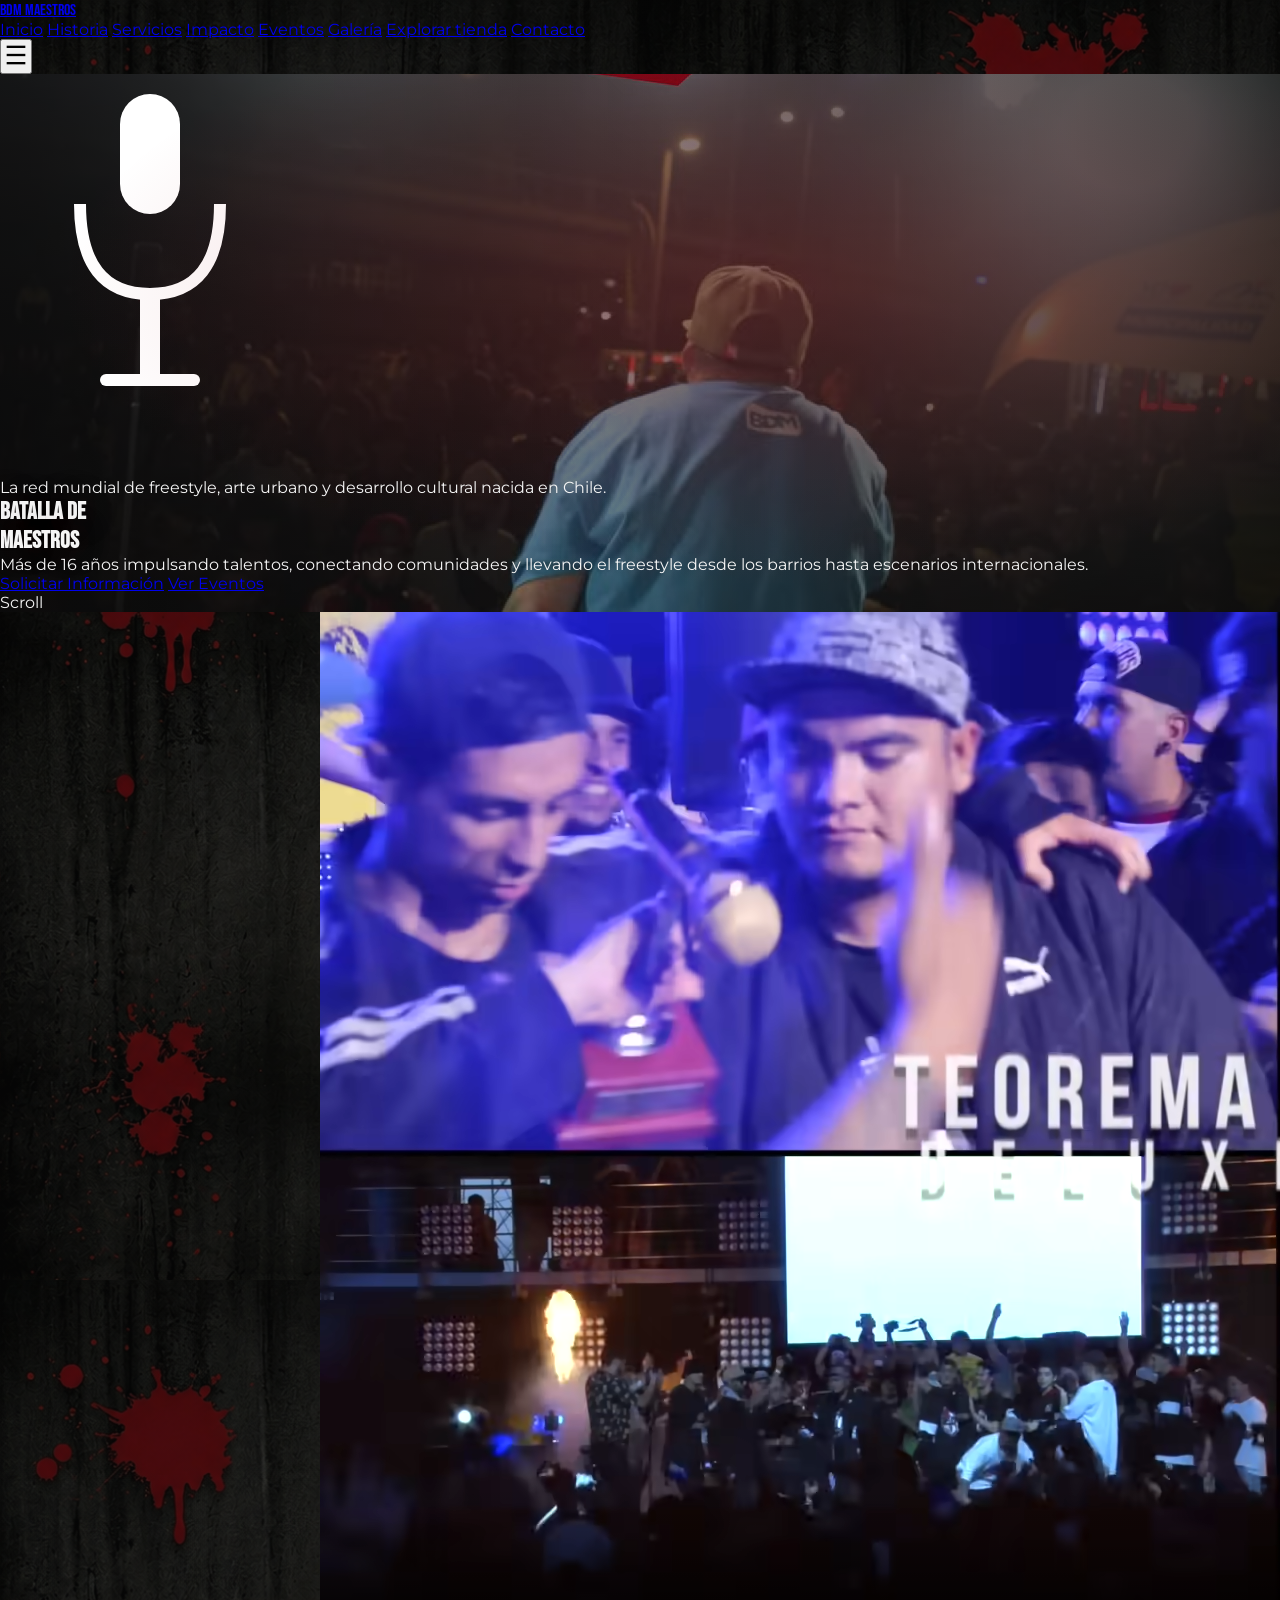
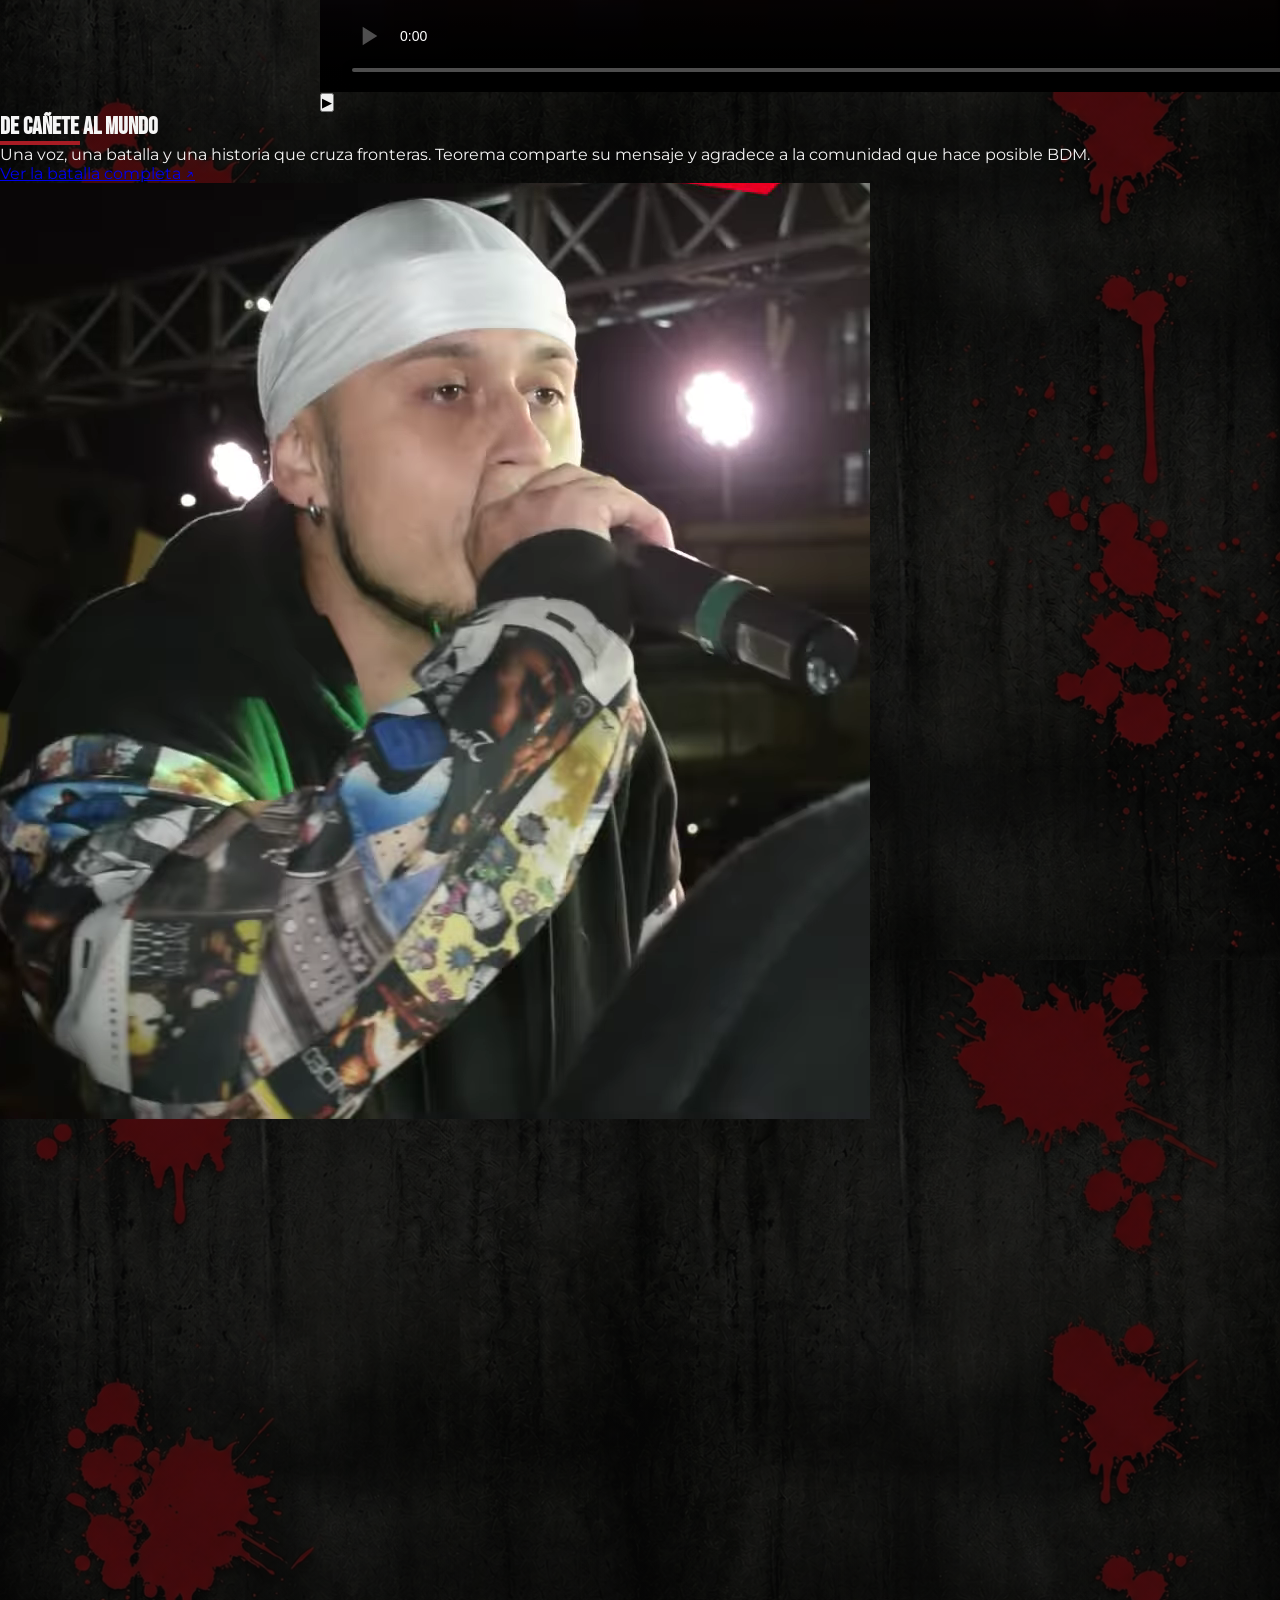
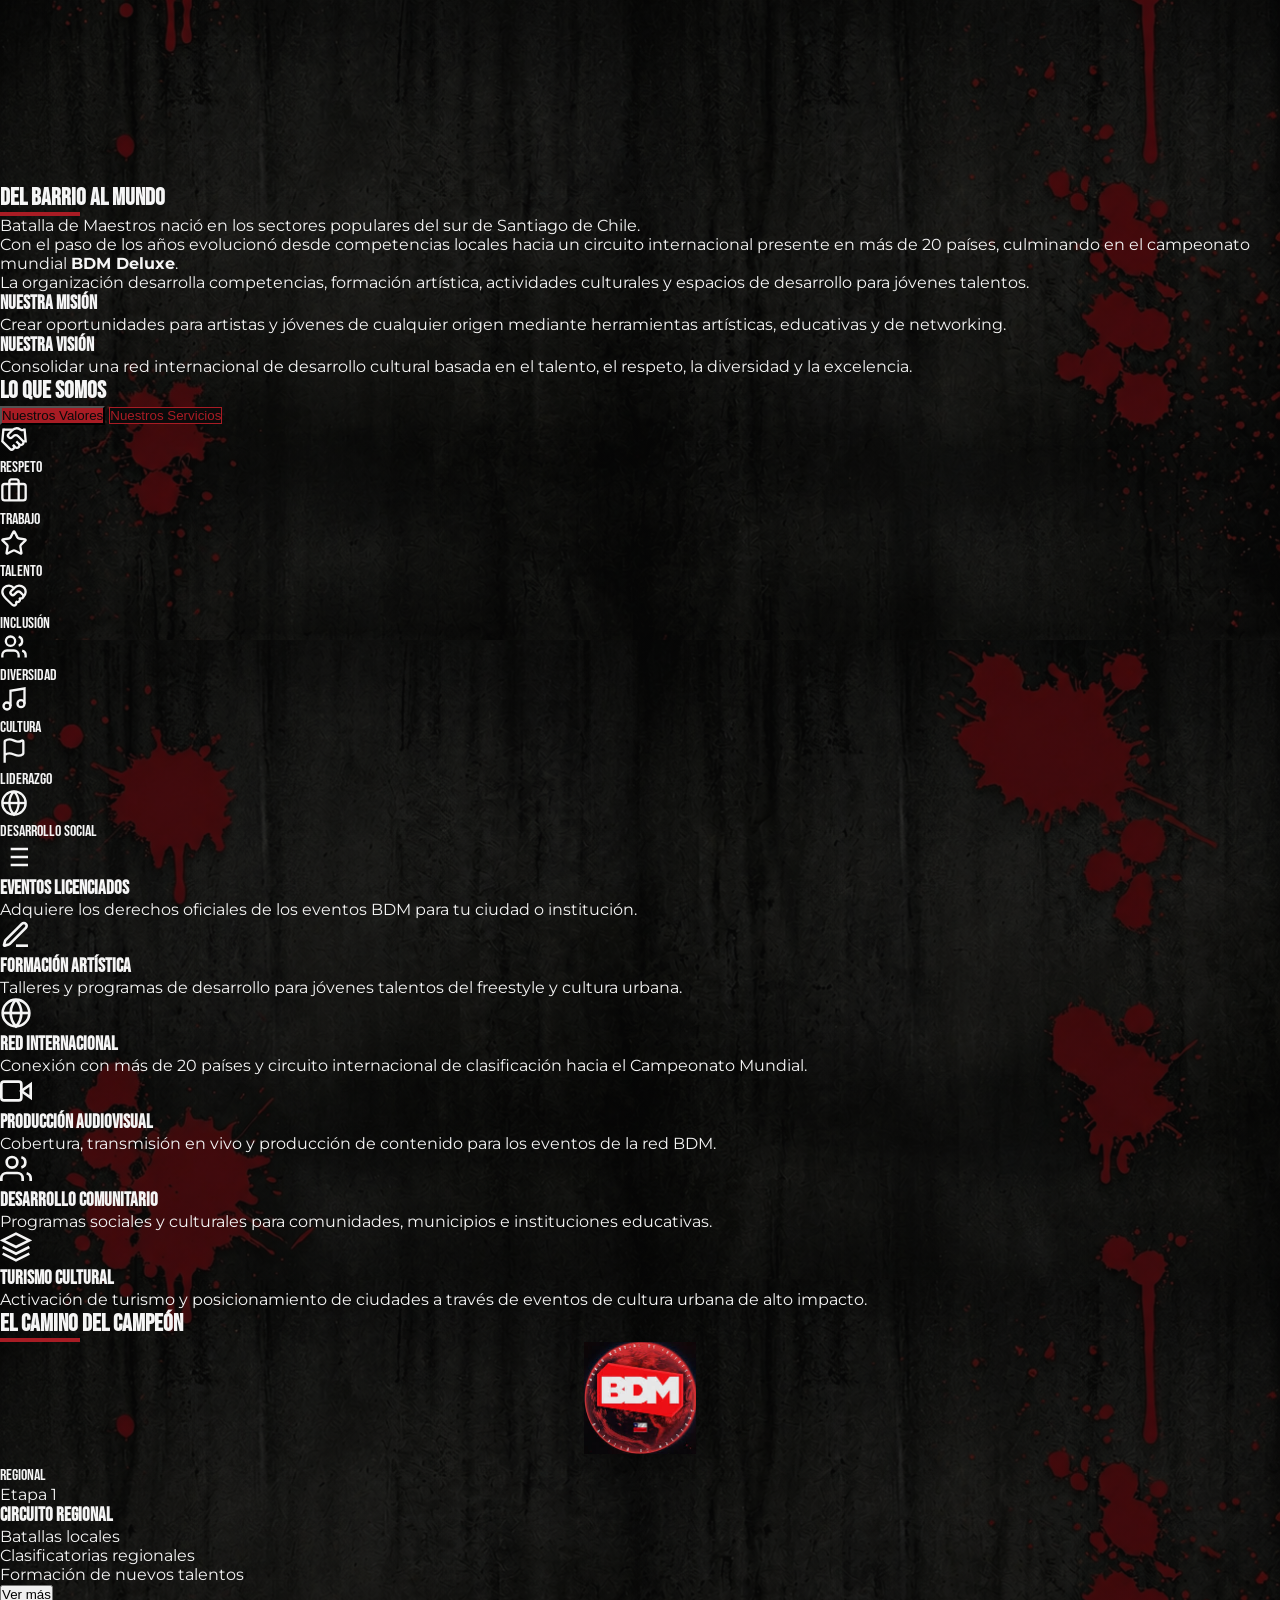
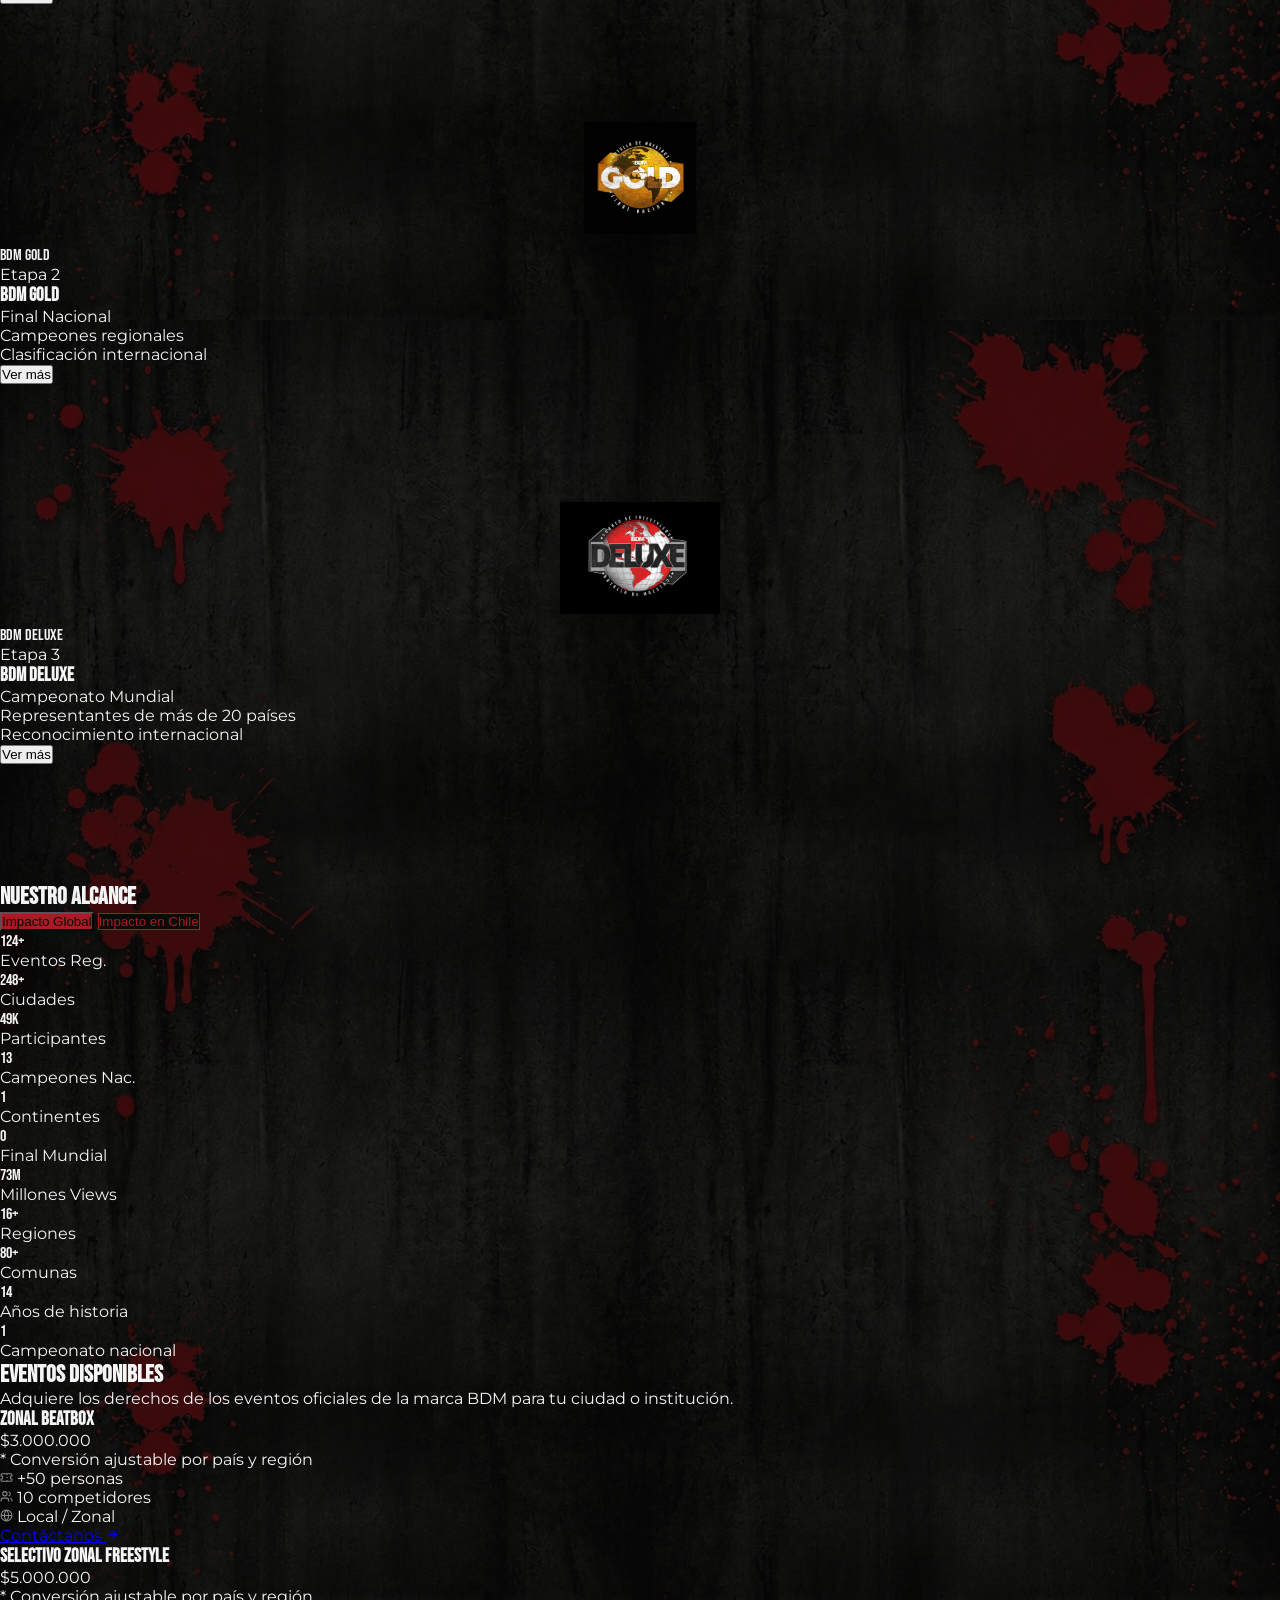
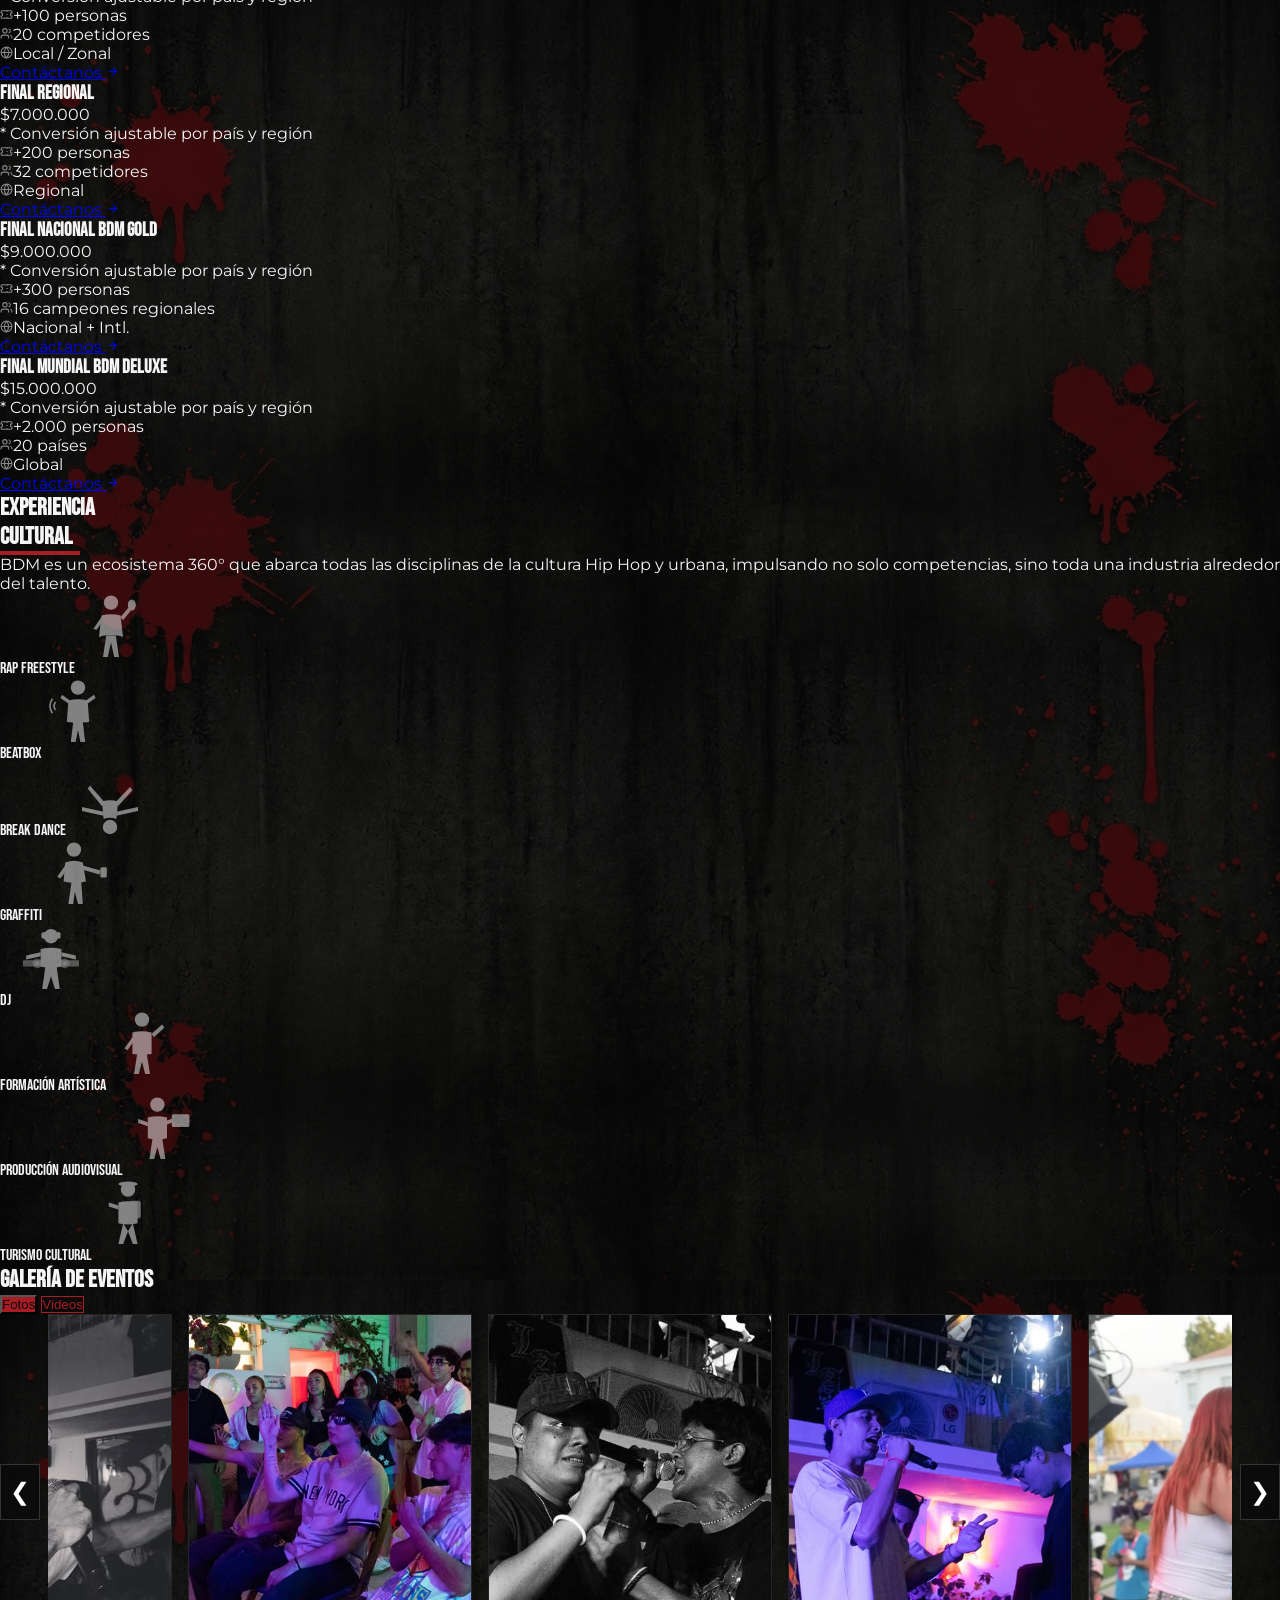
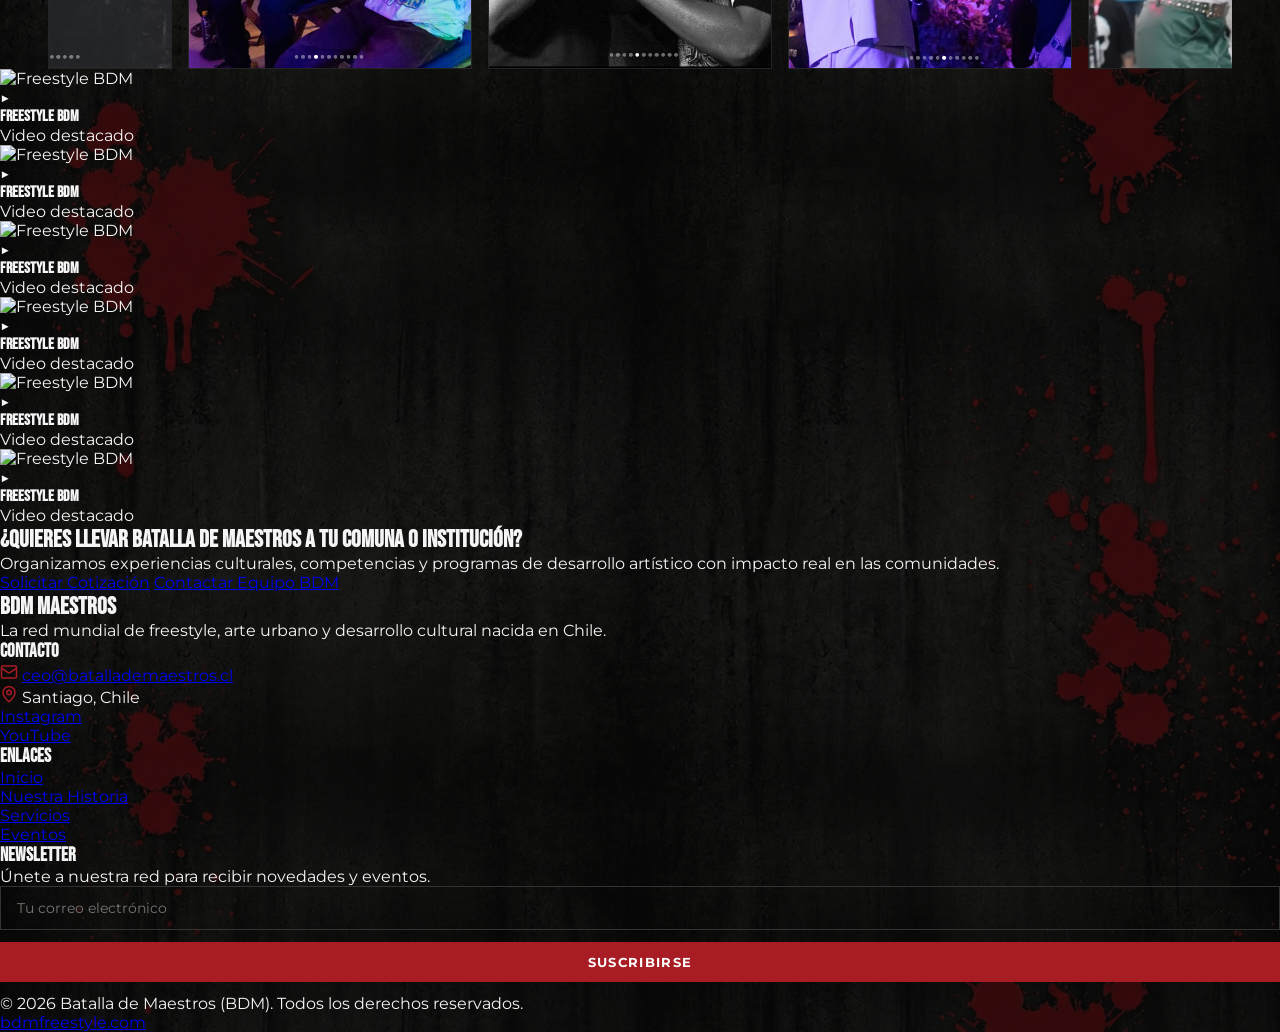
==== commit ade289ca: "feat: actualizar datos globales, suscripciones en json, admin y seccion video" ====
--- a/index.html
+++ b/index.html
@@ -55,6 +55,7 @@
       <a href="#global-impact" class="text-xs uppercase tracking-widest font-semibold text-white hover:text-bdm-red transition-colors">Impacto</a>
       <a href="#events" class="text-xs uppercase tracking-widest font-semibold text-white hover:text-bdm-red transition-colors">Eventos</a>
       <a href="#gallery" class="text-xs uppercase tracking-widest font-semibold text-white hover:text-bdm-red transition-colors">Galería</a>
+      <a href="tienda.html" class="text-xs uppercase tracking-widest font-semibold text-white hover:text-bdm-red transition-colors">Explorar tienda</a>
       <a href="#contact" class="px-5 py-2 border border-white text-white hover:bg-white hover:text-bdm-black transition-colors uppercase text-xs font-semibold">Contacto</a>
     </nav>
     <button id="menu-toggle" class="md:hidden text-white">
@@ -69,6 +70,7 @@
     <a href="#global-impact" onclick="closeMobileMenu()" class="text-sm uppercase tracking-widest font-semibold text-white hover:text-bdm-red transition-colors">Impacto</a>
     <a href="#events" onclick="closeMobileMenu()" class="text-sm uppercase tracking-widest font-semibold text-white hover:text-bdm-red transition-colors">Eventos</a>
     <a href="#gallery" onclick="closeMobileMenu()" class="text-sm uppercase tracking-widest font-semibold text-white hover:text-bdm-red transition-colors">Galería</a>
+    <a href="tienda.html" onclick="closeMobileMenu()" class="text-sm uppercase tracking-widest font-semibold text-white hover:text-bdm-red transition-colors">Explorar tienda</a>
     <a href="#contact" onclick="closeMobileMenu()" class="text-sm uppercase tracking-widest font-semibold text-bdm-red">Contacto</a>
   </div>
 </header>
@@ -96,7 +98,7 @@
       BATALLA DE<br/><span class="text-bdm-red">MAESTROS</span>
     </h1>
     <p class="reveal text-lg md:text-xl text-gray-300 max-w-2xl mx-auto mb-10 bg-black/30 backdrop-blur-sm p-4 rounded-lg">
-      Más de 14 años impulsando talentos, conectando comunidades y llevando el freestyle desde los barrios hasta escenarios internacionales.
+      Más de 16 años impulsando talentos, conectando comunidades y llevando el freestyle desde los barrios hasta escenarios internacionales.
     </p>
     <div class="reveal flex flex-col sm:flex-row gap-4 justify-center">
       <a href="#contact" class="bg-bdm-red text-white px-8 py-4 uppercase font-bold tracking-widest hover:bg-white hover:text-bdm-black transition-colors duration-300 text-sm">Solicitar Información</a>
@@ -108,6 +110,47 @@
   <div class="absolute bottom-10 left-1/2 -translate-x-1/2 flex flex-col items-center gap-2">
     <span class="text-xs uppercase tracking-widest text-gray-400">Scroll</span>
     <div class="w-px h-12 bg-gradient-to-b from-bdm-red to-transparent"></div>
+  </div>
+</section>
+
+<!-- FEATURED VIDEO -->
+<section id="featured-video" class="py-24 relative border-t border-bdm-dark">
+  <div class="max-w-7xl mx-auto px-6">
+    <div class="flex flex-col lg:flex-row items-center gap-16">
+      <div class="w-full lg:w-1/2 reveal-left">
+        <div class="featured-video-frame relative">
+          <div class="absolute inset-0 bg-bdm-red translate-x-4 translate-y-4"></div>
+          <div class="featured-video-player relative z-10 aspect-video overflow-hidden bg-bdm-dark">
+            <video
+              id="teorema-video"
+              class="w-full h-full object-cover"
+              poster="assets/img/portada-video.png"
+              preload="none"
+              playsinline
+              controls
+              data-src="assets/video/teorema_agradeciendo.mp4"
+              aria-label="Teorema agradeciendo a BDM"
+            >
+              <track kind="subtitles" srclang="es" src="assets/video/teorema-agradeciendo.vtt" label="Español" default>
+            </video>
+            <button id="teorema-play" class="featured-video-play absolute inset-0 flex items-center justify-center bg-black/35 text-white transition-colors hover:bg-black/15" type="button" aria-label="Reproducir video">
+              <span class="flex items-center justify-center w-16 h-16 rounded-full bg-bdm-red text-2xl">&#9654;</span>
+            </button>
+            <div id="teorema-ended" class="featured-video-ended absolute inset-0 hidden flex-col items-center justify-center gap-5 bg-black/75 text-center">
+              <p class="font-bebas text-3xl text-white uppercase">¿Quieres ser parte?</p>
+              <a href="#contact-form" class="bg-bdm-red text-white px-6 py-3 uppercase font-bold tracking-widest text-xs hover:bg-white hover:text-bdm-black transition-colors">Solicitar información</a>
+            </div>
+          </div>
+        </div>
+      </div>
+
+      <div class="w-full lg:w-1/2 reveal-right">
+        <h2 class="font-bebas text-5xl md:text-7xl text-white mb-6 uppercase">De Cañete al <span class="text-bdm-red">mundo</span></h2>
+        <div class="red-line mb-8"></div>
+        <p class="text-gray-400 text-lg mb-8">Una voz, una batalla y una historia que cruza fronteras. Teorema comparte su mensaje y agradece a la comunidad que hace posible BDM.</p>
+        <a href="https://www.youtube.com/watch?v=fSb99HO1fIw" target="_blank" rel="noopener noreferrer" class="inline-flex items-center gap-2 border border-white text-white px-6 py-3 uppercase font-bold tracking-widest text-xs hover:bg-white hover:text-bdm-black transition-colors">Ver la batalla completa <span aria-hidden="true">&#8599;</span></a>
+      </div>
+    </div>
   </div>
 </section>
 
@@ -370,19 +413,19 @@
     <!-- Global stats -->
     <div id="impact-global" class="grid grid-cols-2 md:grid-cols-4 lg:grid-cols-7 gap-4">
       <div class="reveal flex flex-col items-center p-4 bg-white/5 border border-bdm-dark rounded-lg">
+        <span class="stat-num font-bebas text-3xl md:text-4xl text-bdm-red mb-1" data-target="250">0</span><span class="font-bebas text-2xl text-bdm-red">+</span>
+        <p class="text-gray-400 uppercase tracking-widest text-xs font-semibold text-center mt-1">Eventos Reg.</p>
+      </div>
+      <div class="reveal flex flex-col items-center p-4 bg-white/5 border border-bdm-dark rounded-lg">
         <span class="stat-num font-bebas text-3xl md:text-4xl text-bdm-red mb-1" data-target="500">0</span><span class="font-bebas text-2xl text-bdm-red">+</span>
-        <p class="text-gray-400 uppercase tracking-widest text-xs font-semibold text-center mt-1">Eventos Reg.</p>
+        <p class="text-gray-400 uppercase tracking-widest text-xs font-semibold text-center mt-1">Ciudades</p>
       </div>
       <div class="reveal flex flex-col items-center p-4 bg-white/5 border border-bdm-dark rounded-lg">
-        <span class="stat-num font-bebas text-3xl md:text-4xl text-bdm-red mb-1" data-target="150">0</span><span class="font-bebas text-2xl text-bdm-red">+</span>
-        <p class="text-gray-400 uppercase tracking-widest text-xs font-semibold text-center mt-1">Ciudades</p>
+        <span class="stat-num font-bebas text-3xl md:text-4xl text-bdm-red mb-1" data-target="100">0</span><span class="font-bebas text-2xl text-bdm-red">k</span>
+        <p class="text-gray-400 uppercase tracking-widest text-xs font-semibold text-center mt-1">Participantes</p>
       </div>
       <div class="reveal flex flex-col items-center p-4 bg-white/5 border border-bdm-dark rounded-lg">
-        <span class="stat-num font-bebas text-3xl md:text-4xl text-bdm-red mb-1" data-target="50">0</span><span class="font-bebas text-2xl text-bdm-red">k</span>
-        <p class="text-gray-400 uppercase tracking-widest text-xs font-semibold text-center mt-1">Participantes</p>
-      </div>
-      <div class="reveal flex flex-col items-center p-4 bg-white/5 border border-bdm-dark rounded-lg">
-        <span class="stat-num font-bebas text-3xl md:text-4xl text-bdm-red mb-1" data-target="14">0</span>
+        <span class="stat-num font-bebas text-3xl md:text-4xl text-bdm-red mb-1" data-target="27">0</span>
         <p class="text-gray-400 uppercase tracking-widest text-xs font-semibold text-center mt-1">Campeones Nac.</p>
       </div>
       <div class="reveal flex flex-col items-center p-4 bg-white/5 border border-bdm-dark rounded-lg">
@@ -390,11 +433,11 @@
         <p class="text-gray-400 uppercase tracking-widest text-xs font-semibold text-center mt-1">Continentes</p>
       </div>
       <div class="reveal flex flex-col items-center p-4 bg-white/5 border border-bdm-dark rounded-lg">
-        <span class="stat-num font-bebas text-3xl md:text-4xl text-bdm-red mb-1" data-target="14">0</span>
+        <span class="stat-num font-bebas text-3xl md:text-4xl text-bdm-red mb-1" data-target="1">0</span>
         <p class="text-gray-400 uppercase tracking-widest text-xs font-semibold text-center mt-1">Final Mundial</p>
       </div>
       <div class="reveal flex flex-col items-center p-4 bg-white/5 border border-bdm-dark rounded-lg">
-        <span class="stat-num font-bebas text-3xl md:text-4xl text-bdm-red mb-1" data-target="200">0</span><span class="font-bebas text-2xl text-bdm-red">M</span>
+        <span class="stat-num font-bebas text-3xl md:text-4xl text-bdm-red mb-1" data-target="151">0</span><span class="font-bebas text-2xl text-bdm-red">M</span>
         <p class="text-gray-400 uppercase tracking-widest text-xs font-semibold text-center mt-1">Millones Views</p>
       </div>
     </div>
@@ -435,15 +478,15 @@
         <div class="flex flex-col p-5 flex-grow">
           <h3 class="font-bebas text-xl mb-1 uppercase">Zonal Beatbox</h3>
           <p class="font-bold mb-2 text-lg text-bdm-red">$3.000.000</p>
-          <p class="text-xs text-gray-500 mb-4 italic">* Conversión ajustable por país</p>
+          <p class="text-xs text-gray-500 mb-4 italic">* Conversión ajustable por país y región</p>
           <div class="space-y-2 flex-grow">
             <div class="flex items-center gap-2 text-xs text-gray-300">
               <svg width="13" height="13" viewBox="0 0 24 24" fill="none" stroke="#888" stroke-width="2"><path d="M2 9a3 3 0 0 1 0 6v2a2 2 0 0 0 2 2h16a2 2 0 0 0 2-2v-2a3 3 0 0 1 0-6V7a2 2 0 0 0-2-2H4a2 2 0 0 0-2 2Z"/><path d="M13 5v2M13 17v2M13 11v2"/></svg>
-              300 – 500 personas
+              +50 personas
             </div>
             <div class="flex items-center gap-2 text-xs text-gray-300">
               <svg width="13" height="13" viewBox="0 0 24 24" fill="none" stroke="#888" stroke-width="2"><path d="M16 21v-2a4 4 0 0 0-4-4H6a4 4 0 0 0-4 4v2"/><circle cx="9" cy="7" r="4"/><path d="M22 21v-2a4 4 0 0 0-3-3.87M16 3.13a4 4 0 0 1 0 7.75"/></svg>
-              16 competidores
+              10 competidores
             </div>
             <div class="flex items-center gap-2 text-xs text-gray-300">
               <svg width="13" height="13" viewBox="0 0 24 24" fill="none" stroke="#888" stroke-width="2"><circle cx="12" cy="12" r="10"/><path d="M12 2a14.5 14.5 0 0 0 0 20 14.5 14.5 0 0 0 0-20"/><path d="M2 12h20"/></svg>
@@ -461,10 +504,10 @@
         <div class="flex flex-col p-5 flex-grow">
           <h3 class="font-bebas text-xl mb-1 uppercase leading-tight">Selectivo Zonal Freestyle</h3>
           <p class="font-bold mb-2 text-lg text-bdm-red">$5.000.000</p>
-          <p class="text-xs text-gray-500 mb-4 italic">* Conversión ajustable por país</p>
+          <p class="text-xs text-gray-500 mb-4 italic">* Conversión ajustable por país y región</p>
           <div class="space-y-2 flex-grow">
-            <div class="flex items-center gap-2 text-xs text-gray-300"><svg width="13" height="13" viewBox="0 0 24 24" fill="none" stroke="#888" stroke-width="2"><path d="M2 9a3 3 0 0 1 0 6v2a2 2 0 0 0 2 2h16a2 2 0 0 0 2-2v-2a3 3 0 0 1 0-6V7a2 2 0 0 0-2-2H4a2 2 0 0 0-2 2Z"/><path d="M13 5v2M13 17v2M13 11v2"/></svg>500 – 1.000 personas</div>
-            <div class="flex items-center gap-2 text-xs text-gray-300"><svg width="13" height="13" viewBox="0 0 24 24" fill="none" stroke="#888" stroke-width="2"><path d="M16 21v-2a4 4 0 0 0-4-4H6a4 4 0 0 0-4 4v2"/><circle cx="9" cy="7" r="4"/><path d="M22 21v-2a4 4 0 0 0-3-3.87M16 3.13a4 4 0 0 1 0 7.75"/></svg>32 competidores</div>
+            <div class="flex items-center gap-2 text-xs text-gray-300"><svg width="13" height="13" viewBox="0 0 24 24" fill="none" stroke="#888" stroke-width="2"><path d="M2 9a3 3 0 0 1 0 6v2a2 2 0 0 0 2 2h16a2 2 0 0 0 2-2v-2a3 3 0 0 1 0-6V7a2 2 0 0 0-2-2H4a2 2 0 0 0-2 2Z"/><path d="M13 5v2M13 17v2M13 11v2"/></svg>+100 personas</div>
+            <div class="flex items-center gap-2 text-xs text-gray-300"><svg width="13" height="13" viewBox="0 0 24 24" fill="none" stroke="#888" stroke-width="2"><path d="M16 21v-2a4 4 0 0 0-4-4H6a4 4 0 0 0-4 4v2"/><circle cx="9" cy="7" r="4"/><path d="M22 21v-2a4 4 0 0 0-3-3.87M16 3.13a4 4 0 0 1 0 7.75"/></svg>20 competidores</div>
             <div class="flex items-center gap-2 text-xs text-gray-300"><svg width="13" height="13" viewBox="0 0 24 24" fill="none" stroke="#888" stroke-width="2"><circle cx="12" cy="12" r="10"/><path d="M12 2a14.5 14.5 0 0 0 0 20 14.5 14.5 0 0 0 0-20"/><path d="M2 12h20"/></svg>Local / Zonal</div>
           </div>
         </div>
@@ -476,10 +519,10 @@
         <div class="flex flex-col p-5 flex-grow">
           <h3 class="font-bebas text-xl mb-1 uppercase">Final Regional</h3>
           <p class="font-bold mb-2 text-lg text-bdm-red">$7.000.000</p>
-          <p class="text-xs text-gray-500 mb-4 italic">* Conversión ajustable por país</p>
+          <p class="text-xs text-gray-500 mb-4 italic">* Conversión ajustable por país y región</p>
           <div class="space-y-2 flex-grow">
-            <div class="flex items-center gap-2 text-xs text-gray-300"><svg width="13" height="13" viewBox="0 0 24 24" fill="none" stroke="#888" stroke-width="2"><path d="M2 9a3 3 0 0 1 0 6v2a2 2 0 0 0 2 2h16a2 2 0 0 0 2-2v-2a3 3 0 0 1 0-6V7a2 2 0 0 0-2-2H4a2 2 0 0 0-2 2Z"/><path d="M13 5v2M13 17v2M13 11v2"/></svg>1.000 – 2.000 personas</div>
-            <div class="flex items-center gap-2 text-xs text-gray-300"><svg width="13" height="13" viewBox="0 0 24 24" fill="none" stroke="#888" stroke-width="2"><path d="M16 21v-2a4 4 0 0 0-4-4H6a4 4 0 0 0-4 4v2"/><circle cx="9" cy="7" r="4"/><path d="M22 21v-2a4 4 0 0 0-3-3.87M16 3.13a4 4 0 0 1 0 7.75"/></svg>16 campeones zonales</div>
+            <div class="flex items-center gap-2 text-xs text-gray-300"><svg width="13" height="13" viewBox="0 0 24 24" fill="none" stroke="#888" stroke-width="2"><path d="M2 9a3 3 0 0 1 0 6v2a2 2 0 0 0 2 2h16a2 2 0 0 0 2-2v-2a3 3 0 0 1 0-6V7a2 2 0 0 0-2-2H4a2 2 0 0 0-2 2Z"/><path d="M13 5v2M13 17v2M13 11v2"/></svg>+200 personas</div>
+            <div class="flex items-center gap-2 text-xs text-gray-300"><svg width="13" height="13" viewBox="0 0 24 24" fill="none" stroke="#888" stroke-width="2"><path d="M16 21v-2a4 4 0 0 0-4-4H6a4 4 0 0 0-4 4v2"/><circle cx="9" cy="7" r="4"/><path d="M22 21v-2a4 4 0 0 0-3-3.87M16 3.13a4 4 0 0 1 0 7.75"/></svg>32 competidores</div>
             <div class="flex items-center gap-2 text-xs text-gray-300"><svg width="13" height="13" viewBox="0 0 24 24" fill="none" stroke="#888" stroke-width="2"><circle cx="12" cy="12" r="10"/><path d="M12 2a14.5 14.5 0 0 0 0 20 14.5 14.5 0 0 0 0-20"/><path d="M2 12h20"/></svg>Regional</div>
           </div>
         </div>
@@ -491,9 +534,9 @@
         <div class="flex flex-col p-5 flex-grow">
           <h3 class="font-bebas text-xl mb-1 uppercase leading-tight">Final Nacional BDM Gold</h3>
           <p class="font-bold mb-2 text-lg text-bdm-red">$9.000.000</p>
-          <p class="text-xs text-gray-500 mb-4 italic">* Conversión ajustable por país</p>
+          <p class="text-xs text-gray-500 mb-4 italic">* Conversión ajustable por país y región</p>
           <div class="space-y-2 flex-grow">
-            <div class="flex items-center gap-2 text-xs text-gray-300"><svg width="13" height="13" viewBox="0 0 24 24" fill="none" stroke="#888" stroke-width="2"><path d="M2 9a3 3 0 0 1 0 6v2a2 2 0 0 0 2 2h16a2 2 0 0 0 2-2v-2a3 3 0 0 1 0-6V7a2 2 0 0 0-2-2H4a2 2 0 0 0-2 2Z"/><path d="M13 5v2M13 17v2M13 11v2"/></svg>3.000 – 5.000 personas</div>
+            <div class="flex items-center gap-2 text-xs text-gray-300"><svg width="13" height="13" viewBox="0 0 24 24" fill="none" stroke="#888" stroke-width="2"><path d="M2 9a3 3 0 0 1 0 6v2a2 2 0 0 0 2 2h16a2 2 0 0 0 2-2v-2a3 3 0 0 1 0-6V7a2 2 0 0 0-2-2H4a2 2 0 0 0-2 2Z"/><path d="M13 5v2M13 17v2M13 11v2"/></svg>+300 personas</div>
             <div class="flex items-center gap-2 text-xs text-gray-300"><svg width="13" height="13" viewBox="0 0 24 24" fill="none" stroke="#888" stroke-width="2"><path d="M16 21v-2a4 4 0 0 0-4-4H6a4 4 0 0 0-4 4v2"/><circle cx="9" cy="7" r="4"/><path d="M22 21v-2a4 4 0 0 0-3-3.87M16 3.13a4 4 0 0 1 0 7.75"/></svg>16 campeones regionales</div>
             <div class="flex items-center gap-2 text-xs text-gray-300"><svg width="13" height="13" viewBox="0 0 24 24" fill="none" stroke="#888" stroke-width="2"><circle cx="12" cy="12" r="10"/><path d="M12 2a14.5 14.5 0 0 0 0 20 14.5 14.5 0 0 0 0-20"/><path d="M2 12h20"/></svg>Nacional + Intl.</div>
           </div>
@@ -506,9 +549,9 @@
         <div class="flex flex-col p-5 flex-grow">
           <h3 class="font-bebas text-xl mb-1 uppercase leading-tight">Final Mundial BDM Deluxe</h3>
           <p class="font-bold mb-2 text-lg text-bdm-red">$15.000.000</p>
-          <p class="text-xs text-gray-500 mb-4 italic">* Conversión ajustable por país</p>
+          <p class="text-xs text-gray-500 mb-4 italic">* Conversión ajustable por país y región</p>
           <div class="space-y-2 flex-grow">
-            <div class="flex items-center gap-2 text-xs text-gray-300"><svg width="13" height="13" viewBox="0 0 24 24" fill="none" stroke="#888" stroke-width="2"><path d="M2 9a3 3 0 0 1 0 6v2a2 2 0 0 0 2 2h16a2 2 0 0 0 2-2v-2a3 3 0 0 1 0-6V7a2 2 0 0 0-2-2H4a2 2 0 0 0-2 2Z"/><path d="M13 5v2M13 17v2M13 11v2"/></svg>10.000+ personas</div>
+            <div class="flex items-center gap-2 text-xs text-gray-300"><svg width="13" height="13" viewBox="0 0 24 24" fill="none" stroke="#888" stroke-width="2"><path d="M2 9a3 3 0 0 1 0 6v2a2 2 0 0 0 2 2h16a2 2 0 0 0 2-2v-2a3 3 0 0 1 0-6V7a2 2 0 0 0-2-2H4a2 2 0 0 0-2 2Z"/><path d="M13 5v2M13 17v2M13 11v2"/></svg>+2.000 personas</div>
             <div class="flex items-center gap-2 text-xs text-gray-300"><svg width="13" height="13" viewBox="0 0 24 24" fill="none" stroke="#888" stroke-width="2"><path d="M16 21v-2a4 4 0 0 0-4-4H6a4 4 0 0 0-4 4v2"/><circle cx="9" cy="7" r="4"/><path d="M22 21v-2a4 4 0 0 0-3-3.87M16 3.13a4 4 0 0 1 0 7.75"/></svg>20 países</div>
             <div class="flex items-center gap-2 text-xs text-gray-300"><svg width="13" height="13" viewBox="0 0 24 24" fill="none" stroke="#888" stroke-width="2"><circle cx="12" cy="12" r="10"/><path d="M12 2a14.5 14.5 0 0 0 0 20 14.5 14.5 0 0 0 0-20"/><path d="M2 12h20"/></svg>Global</div>
           </div>
@@ -737,11 +780,17 @@
           <ul class="space-y-4">
             <li class="flex items-center gap-3 text-gray-400 text-sm hover:text-bdm-red transition-colors">
               <svg width="18" height="18" viewBox="0 0 24 24" fill="none" stroke="#a81c24" stroke-width="2"><path d="m22 7-8.991 5.727a2 2 0 0 1-2.009 0L2 7"/><rect x="2" y="4" width="20" height="16" rx="2"/></svg>
-              contacto@bdmfreestyle.com
+              <a href="mailto:ceo@batallademaestros.cl">ceo@batallademaestros.cl</a>
             </li>
             <li class="flex items-center gap-3 text-gray-400 text-sm hover:text-bdm-red transition-colors">
               <svg width="18" height="18" viewBox="0 0 24 24" fill="none" stroke="#a81c24" stroke-width="2"><path d="M20 10c0 4.993-5.539 10.193-7.399 11.799a1 1 0 0 1-1.202 0C9.539 20.193 4 14.993 4 10a8 8 0 0 1 16 0"/><circle cx="12" cy="10" r="3"/></svg>
               Santiago, Chile
+            </li>
+            <li class="flex items-center gap-3 text-gray-400 text-sm hover:text-bdm-red transition-colors">
+              <a href="https://www.instagram.com/bdm_internacional?srtk=czNwbWduZXJhNjl6" target="_blank" rel="noopener noreferrer">Instagram</a>
+            </li>
+            <li class="flex items-center gap-3 text-gray-400 text-sm hover:text-bdm-red transition-colors">
+              <a href="https://m.youtube.com/@BatalladeMaestros" target="_blank" rel="noopener noreferrer">YouTube</a>
             </li>
           </ul>
         </div>
@@ -765,12 +814,15 @@
             <input type="email" id="email-newsletter" placeholder="Tu correo electrónico" required
               style="background:transparent;border:1px solid #333;color:white;padding:12px 16px;font-size:14px;font-family:Montserrat,sans-serif;outline:none;transition:border-color 0.3s;"
               onfocus="this.style.borderColor='#a81c24'" onblur="this.style.borderColor='#333'"/>
+            <input type="text" name="website" tabindex="-1" autocomplete="off" aria-hidden="true"
+              style="position:absolute;left:-9999px;width:1px;height:1px;opacity:0;"/>
             <button type="submit"
               style="background:#a81c24;color:white;font-family:Montserrat,sans-serif;font-weight:700;text-transform:uppercase;letter-spacing:0.1em;font-size:13px;padding:12px;border:none;cursor:pointer;transition:all 0.3s;"
               onmouseover="this.style.background='#0a0a0a';this.style.color='white'" 
               onmouseout="this.style.background='#a81c24';this.style.color='white'">
               Suscribirse
             </button>
+            <p id="newsletter-message" role="status" aria-live="polite" style="margin:0;font-size:13px;"></p>
             
     
             
--- a/assets/css/main.css
+++ b/assets/css/main.css
@@ -121,6 +121,14 @@
   /* Red accent line */
   .red-line { width: 80px; height: 4px; background: #a81c24; }
 
+  /* Featured video */
+  .featured-video-frame { max-width: 640px; margin: 0 auto; }
+  .featured-video-player video { display: block; }
+  .featured-video-play { cursor: pointer; }
+  .featured-video-play.is-hidden { display: none; }
+  .featured-video-ended { display: flex; }
+  .featured-video-ended.hidden { display: none; }
+
   /* Video modal - not relying on Tailwind CDN for display:flex */
   #video-modal { display: none; position: fixed; inset: 0; z-index: 100; background: rgba(0,0,0,0.9); align-items: center; justify-content: center; }
   #video-modal.modal-open { display: flex; }
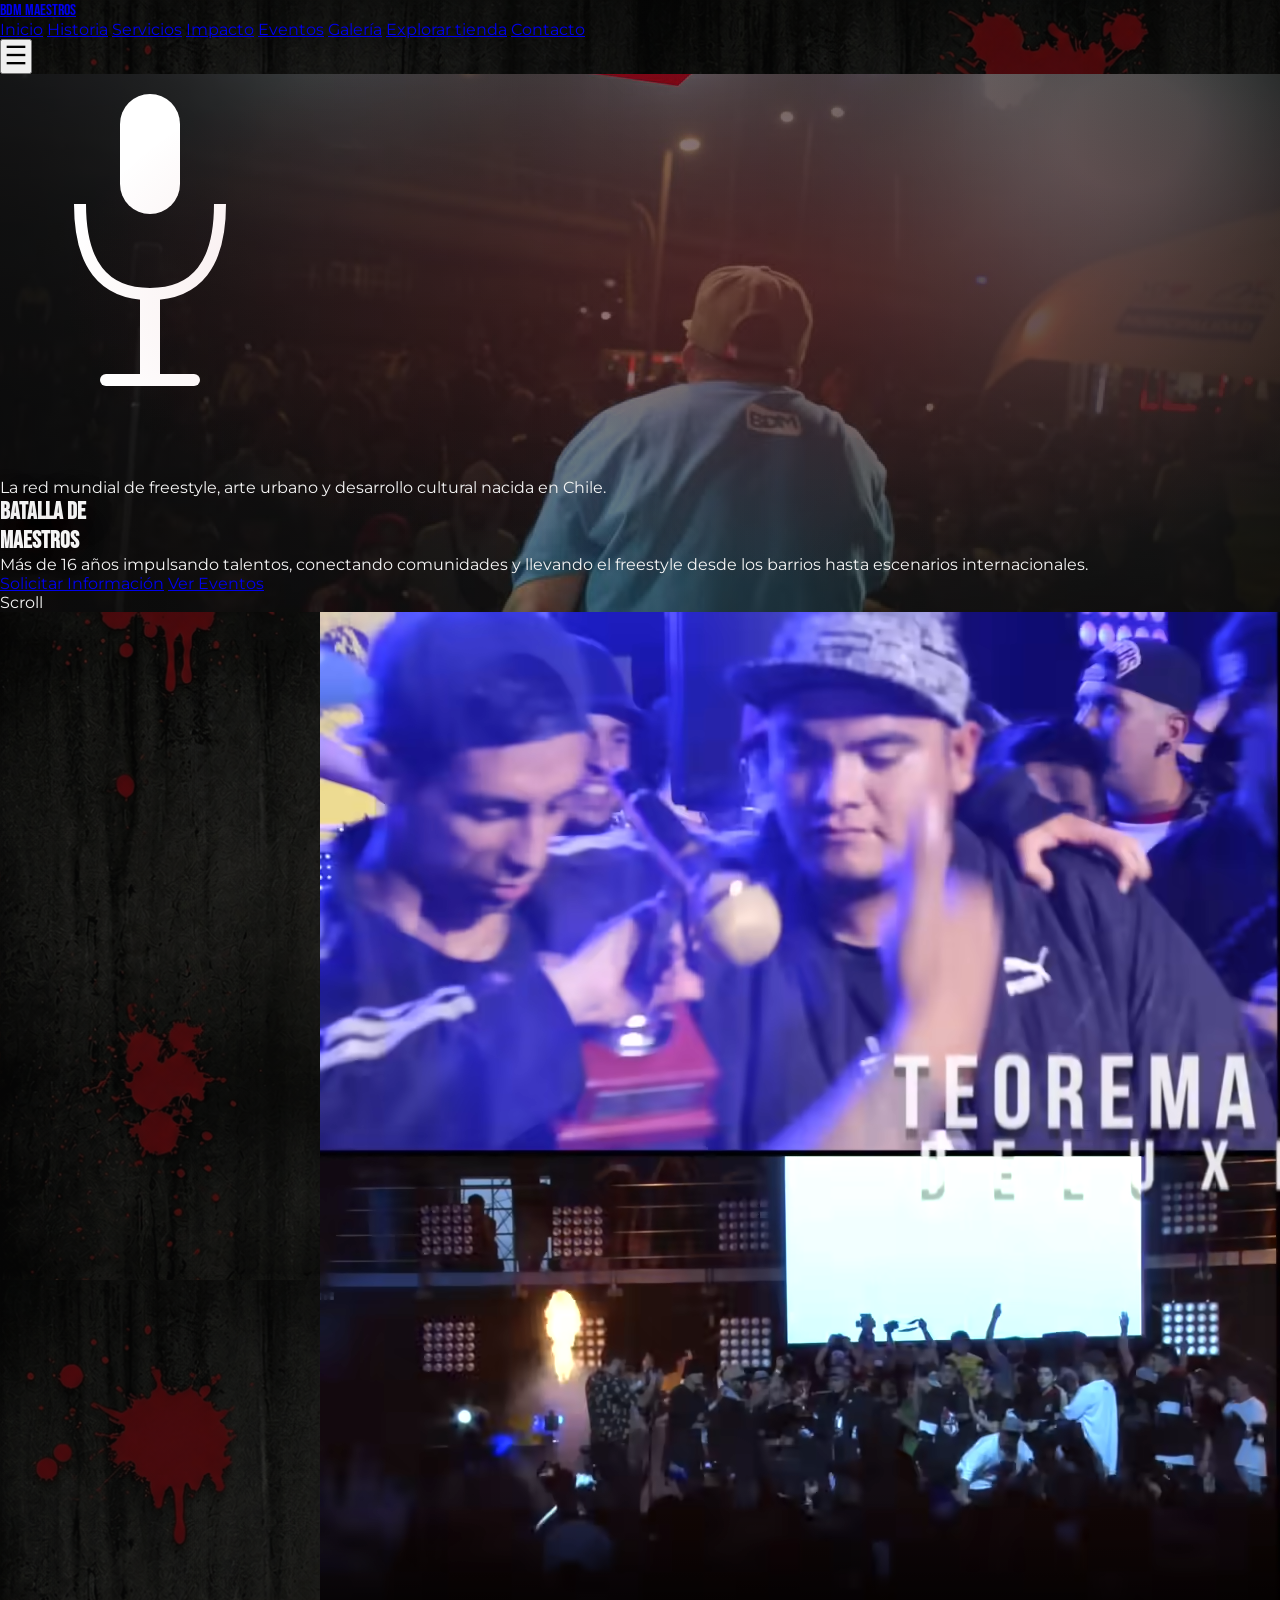
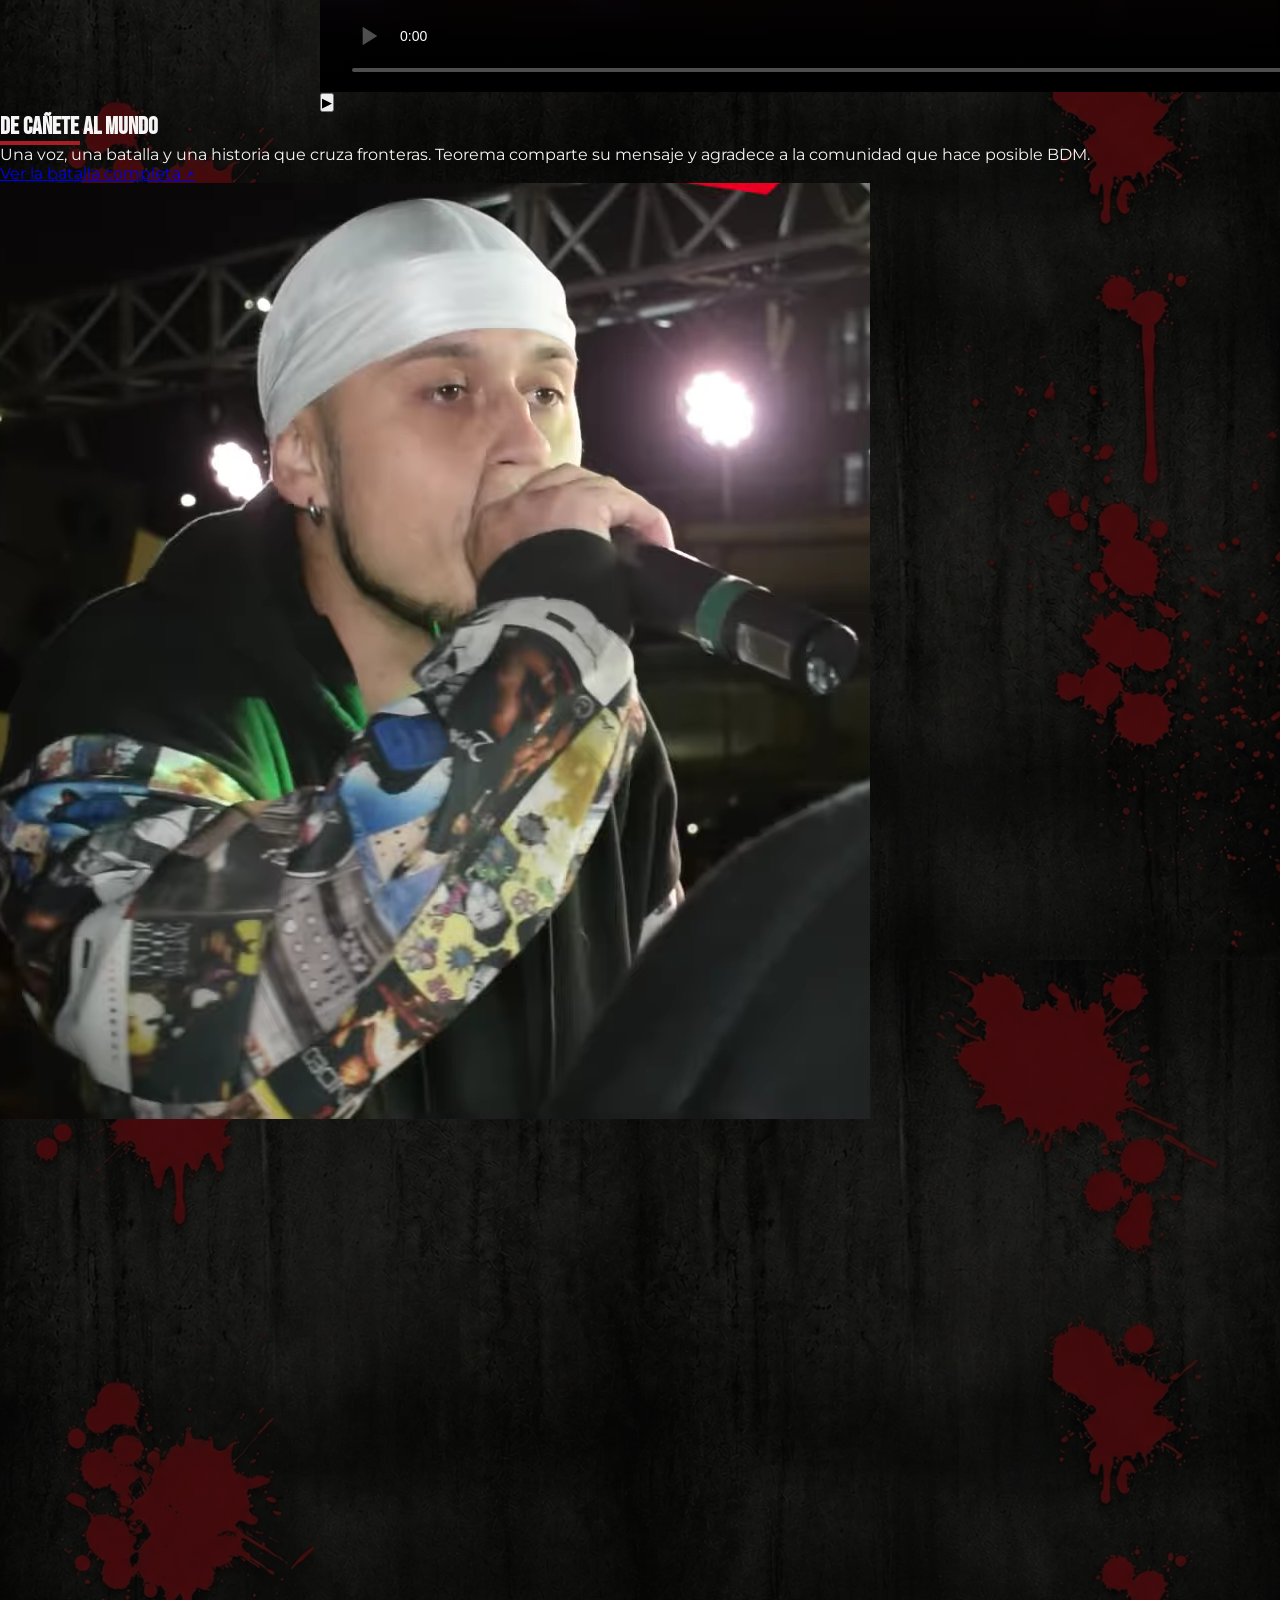
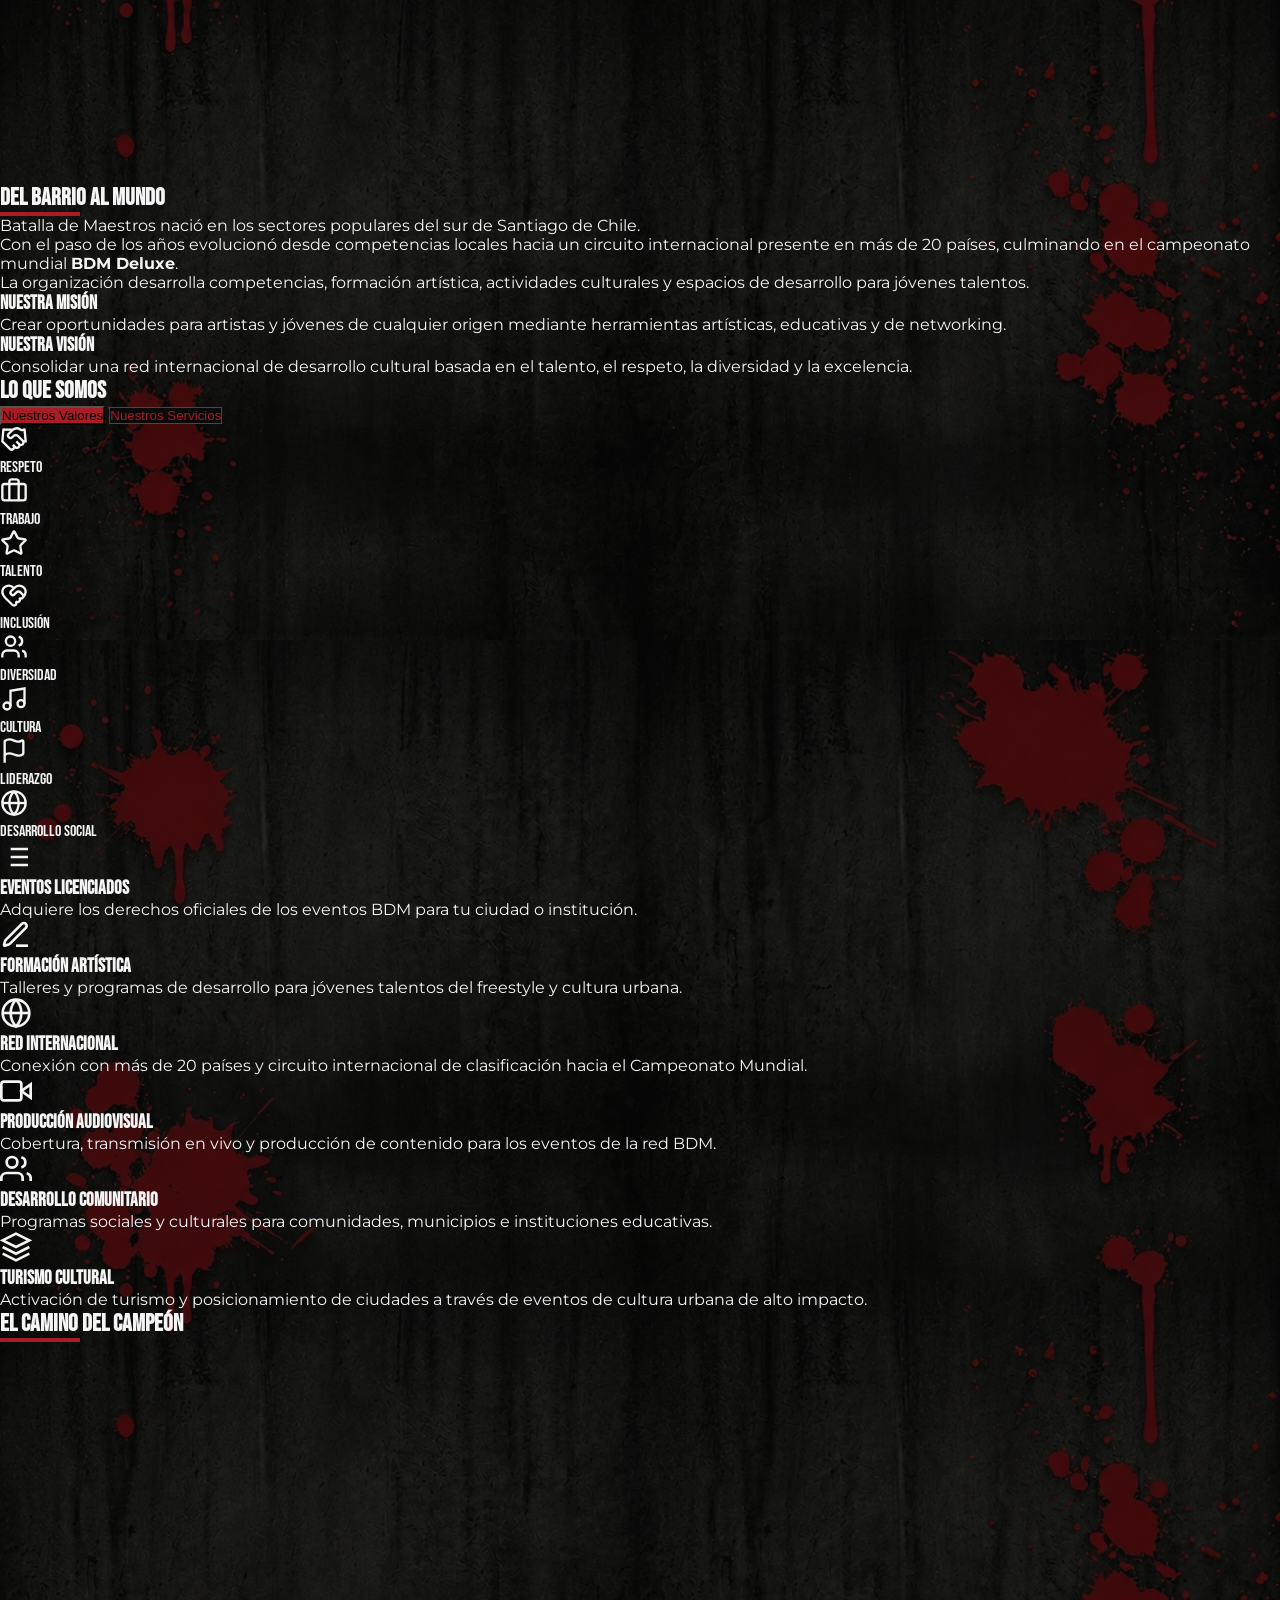
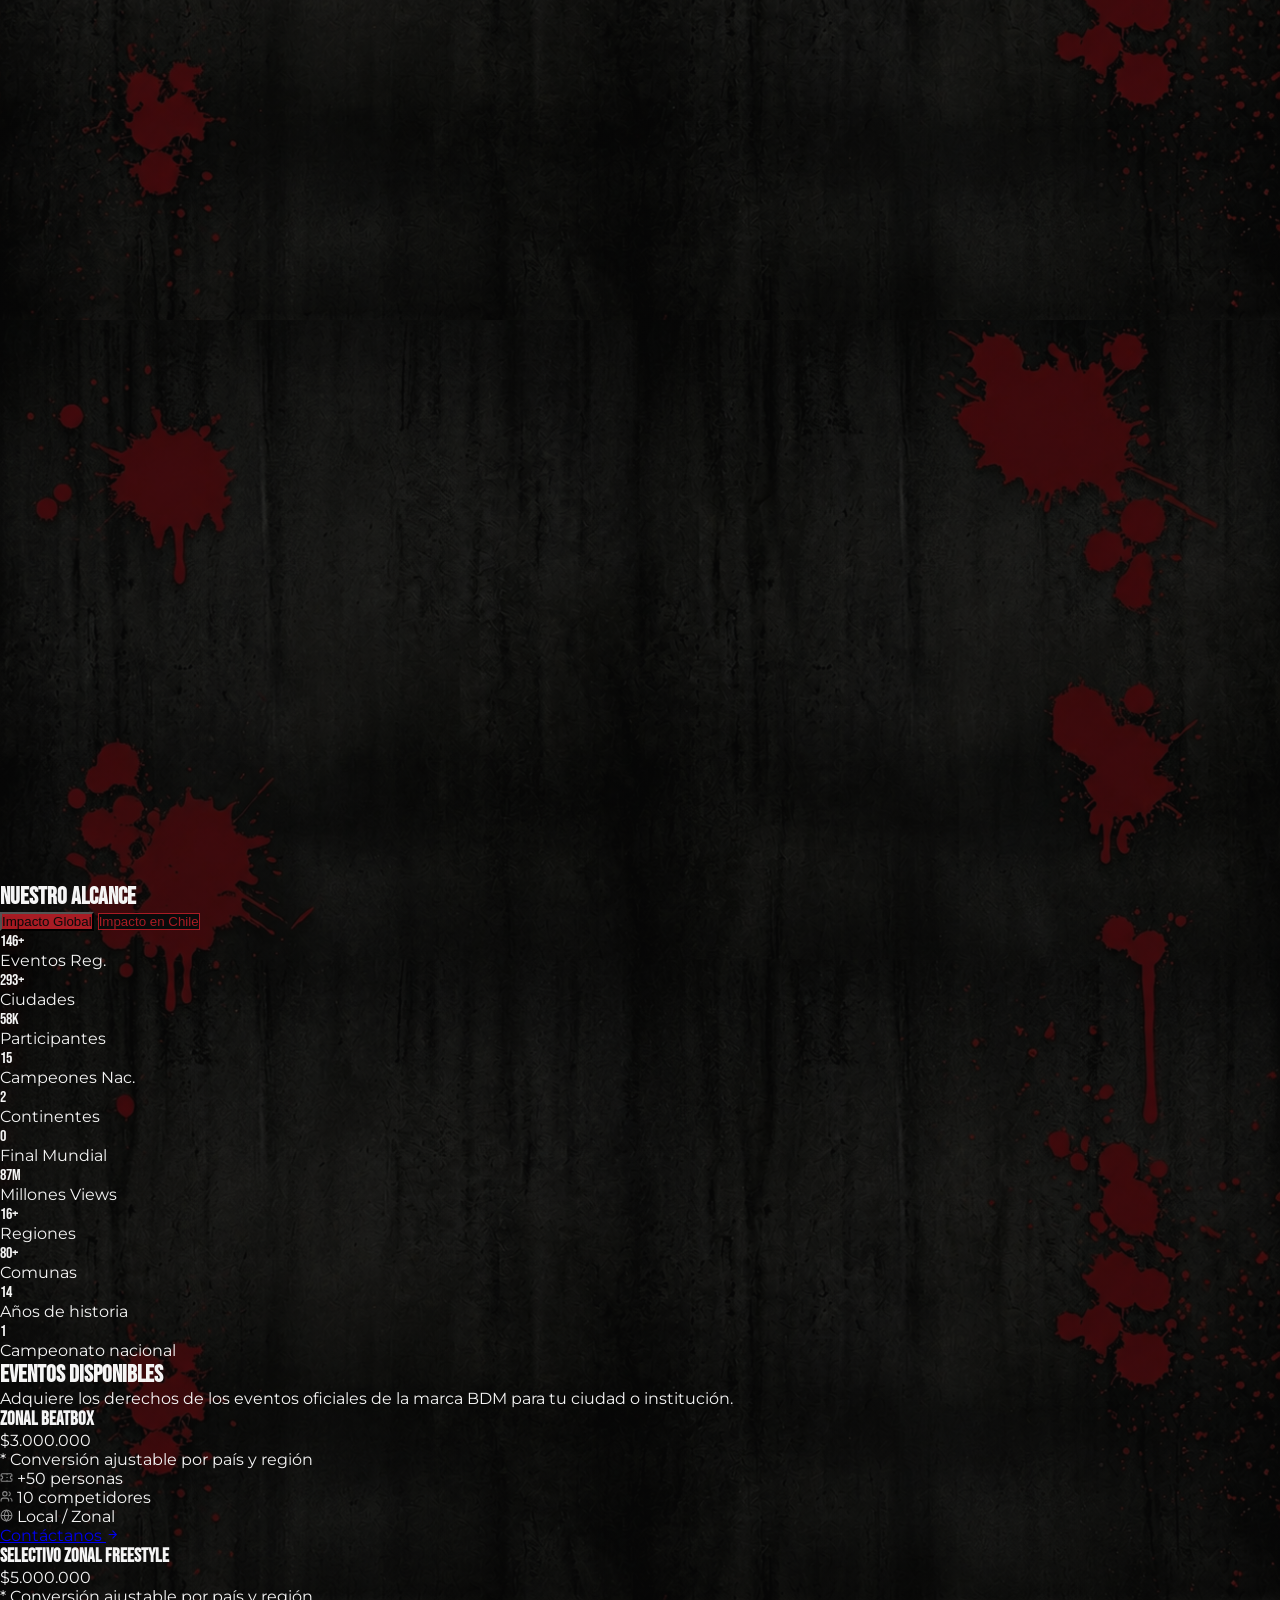
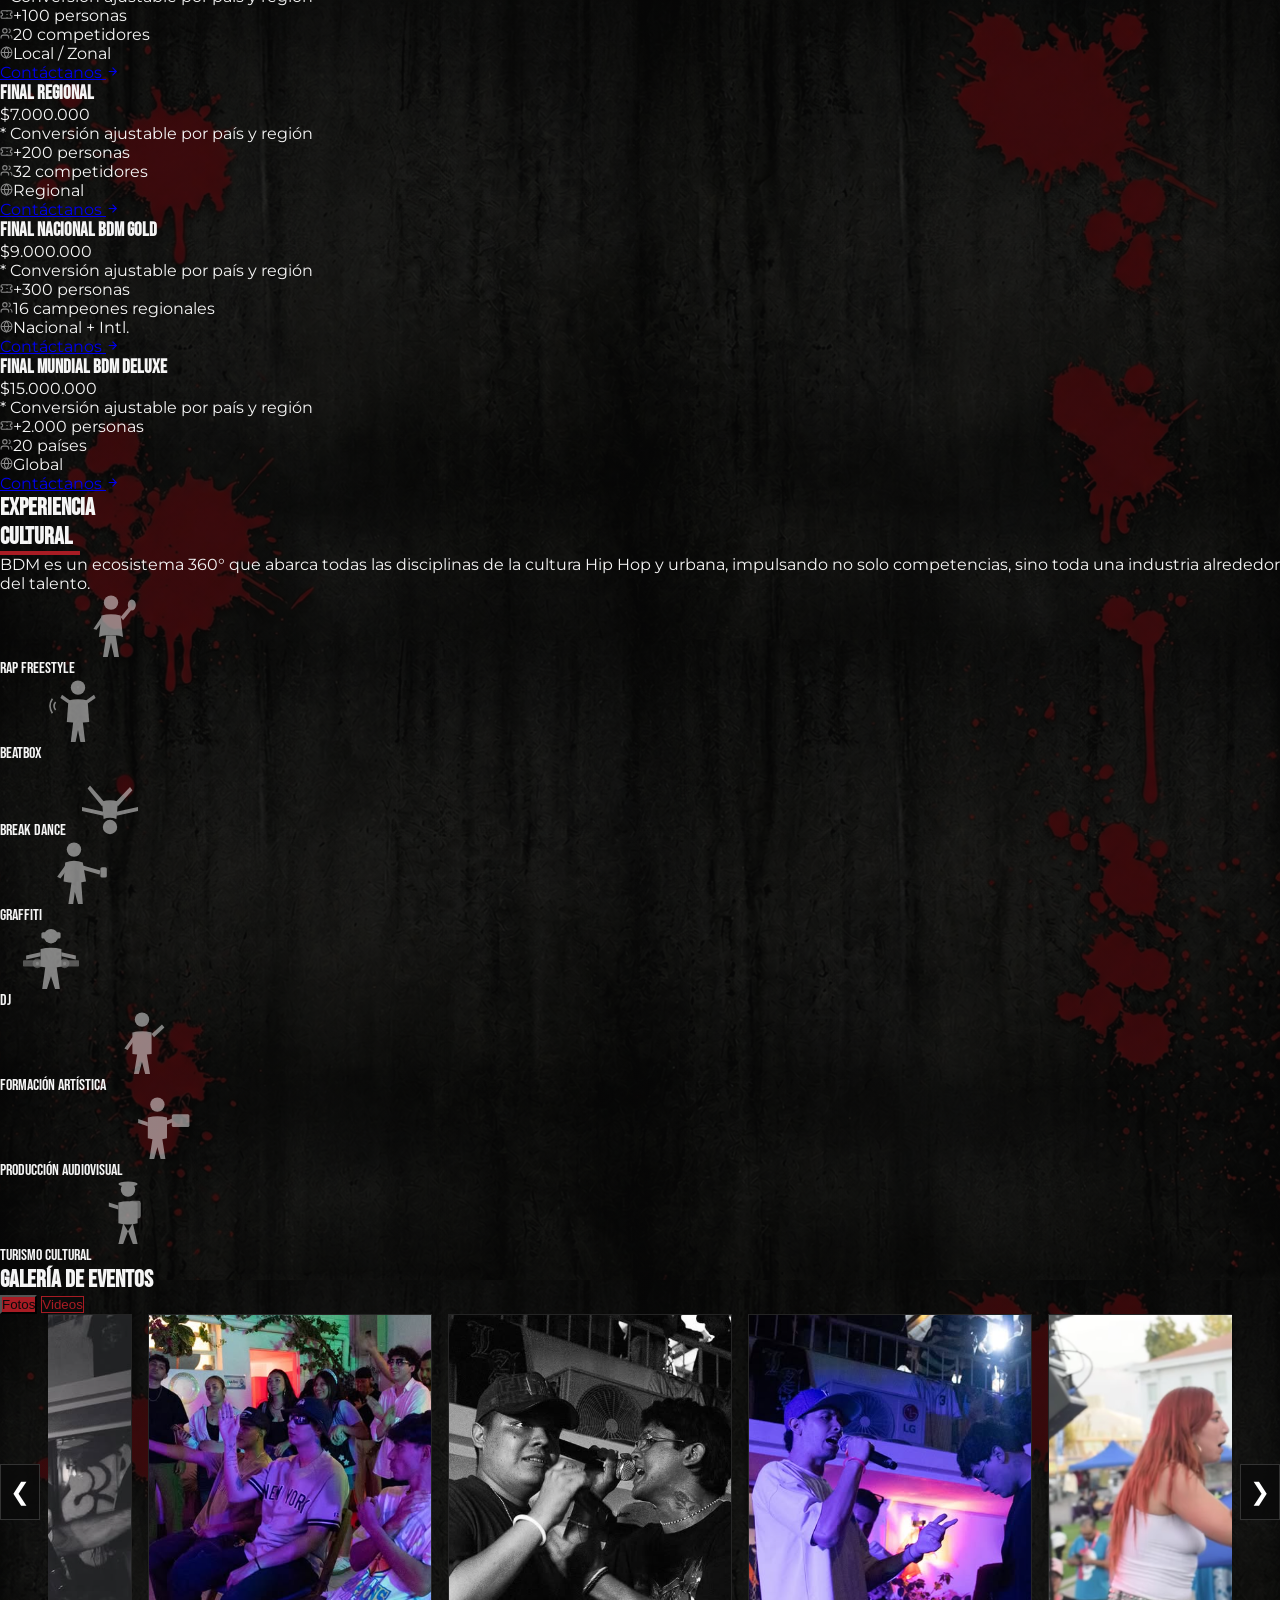
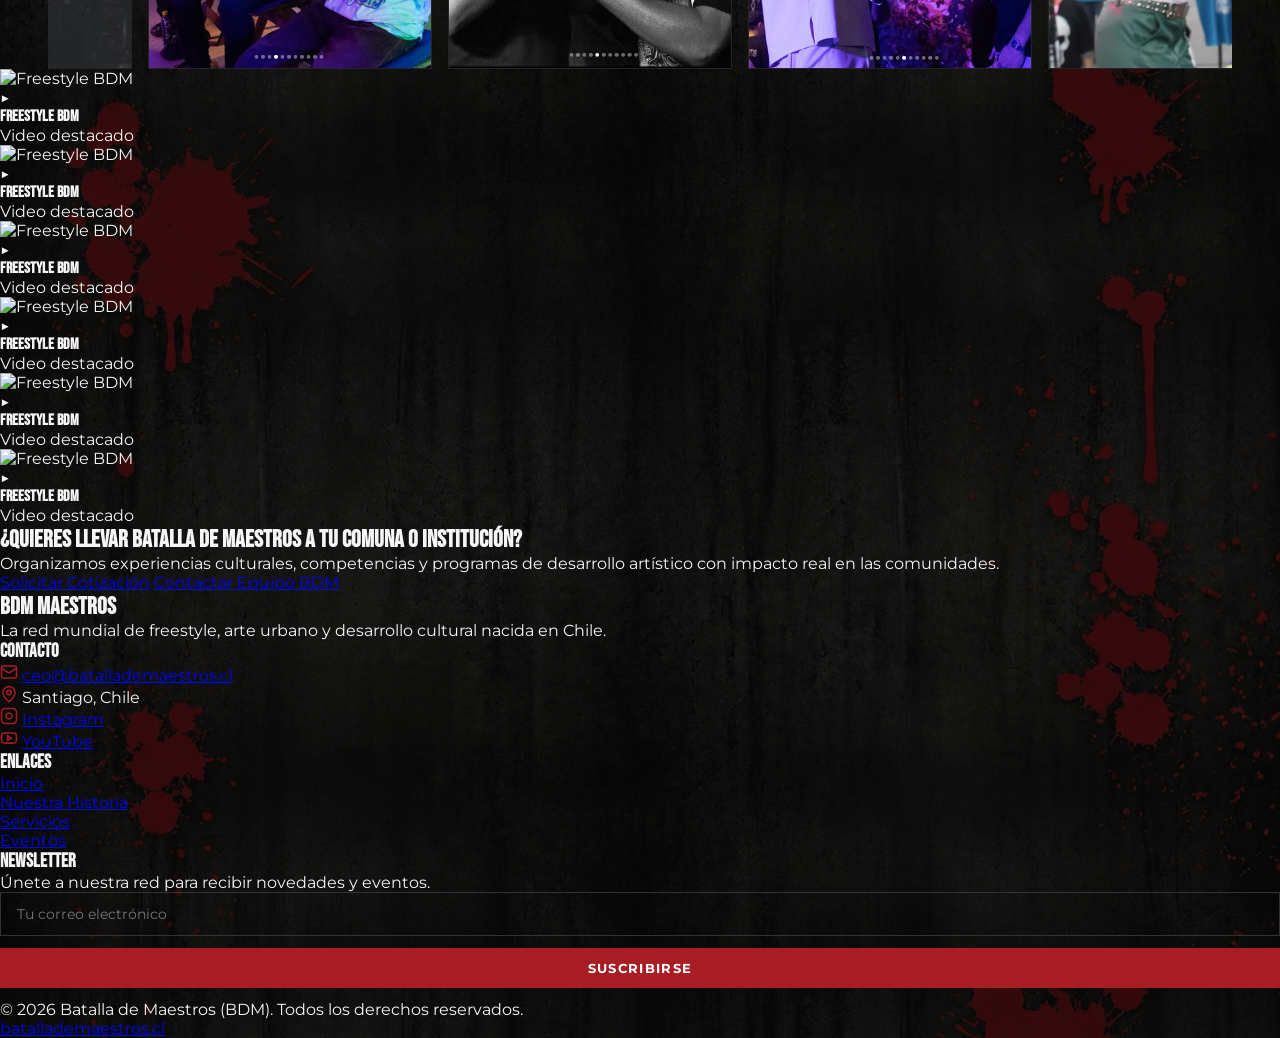
==== commit d205c2ad: "Agrega íconos de Instagram y YouTube y link oficial en footer" ====
--- a/index.html
+++ b/index.html
@@ -787,10 +787,12 @@
               Santiago, Chile
             </li>
             <li class="flex items-center gap-3 text-gray-400 text-sm hover:text-bdm-red transition-colors">
-              <a href="https://www.instagram.com/bdm_internacional?srtk=czNwbWduZXJhNjl6" target="_blank" rel="noopener noreferrer">Instagram</a>
+              <svg width="18" height="18" viewBox="0 0 24 24" fill="none" stroke="#a81c24" stroke-width="2" aria-hidden="true"><rect x="2" y="2" width="20" height="20" rx="5" ry="5"/><path d="M16 11.37A4 4 0 1 1 12.63 8 4 4 0 0 1 16 11.37z"/><line x1="17.5" y1="6.5" x2="17.51" y2="6.5"/></svg>
+              <a href="https://www.instagram.com/bdm_internacional" target="_blank" rel="noopener noreferrer">Instagram</a>
             </li>
             <li class="flex items-center gap-3 text-gray-400 text-sm hover:text-bdm-red transition-colors">
-              <a href="https://m.youtube.com/@BatalladeMaestros" target="_blank" rel="noopener noreferrer">YouTube</a>
+              <svg width="18" height="18" viewBox="0 0 24 24" fill="none" stroke="#a81c24" stroke-width="2" aria-hidden="true"><path d="M2.5 17a24.12 24.12 0 0 1 0-10 2 2 0 0 1 1.4-1.4 49.56 49.56 0 0 1 16.2 0A2 2 0 0 1 21.5 7a24.12 24.12 0 0 1 0 10 2 2 0 0 1-1.4 1.4 49.55 49.55 0 0 1-16.2 0A2 2 0 0 1 2.5 17"/><path d="m10 15 5-3-5-3z"/></svg>
+              <a href="https://www.youtube.com/@BatalladeMaestros" target="_blank" rel="noopener noreferrer">YouTube</a>
             </li>
           </ul>
         </div>
@@ -831,7 +833,7 @@
       </div>
       <div class="pt-8 border-t border-gray-800 flex flex-col md:flex-row justify-between items-center">
         <p class="text-gray-500 text-xs mb-4 md:mb-0">© 2026 Batalla de Maestros (BDM). Todos los derechos reservados.</p>
-        <a href="#" class="text-gray-500 text-xs hover:text-bdm-red transition-colors">bdmfreestyle.com</a>
+        <a href="https://batallademaestros.cl" target="_blank" rel="noopener noreferrer" class="text-gray-500 text-xs hover:text-bdm-red transition-colors">batallademaestros.cl</a>
       </div>
     </div>
   </footer>
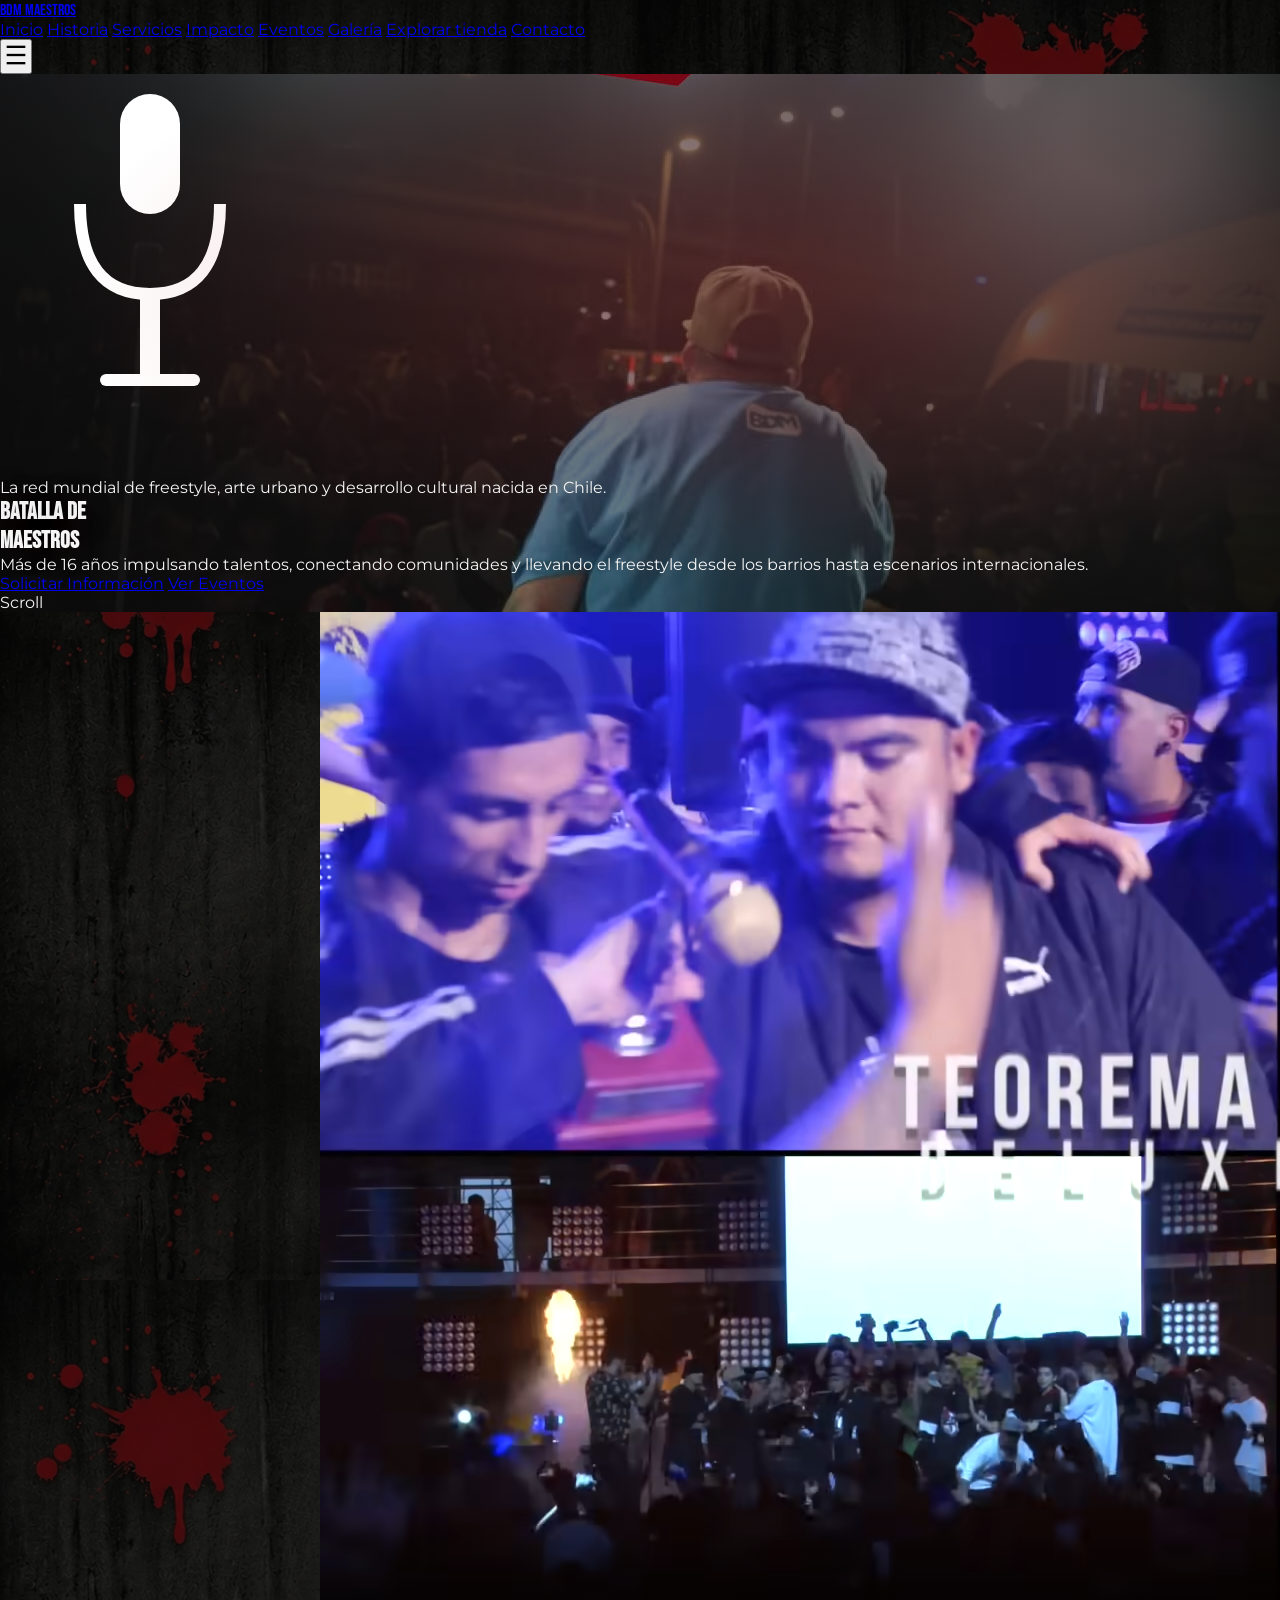
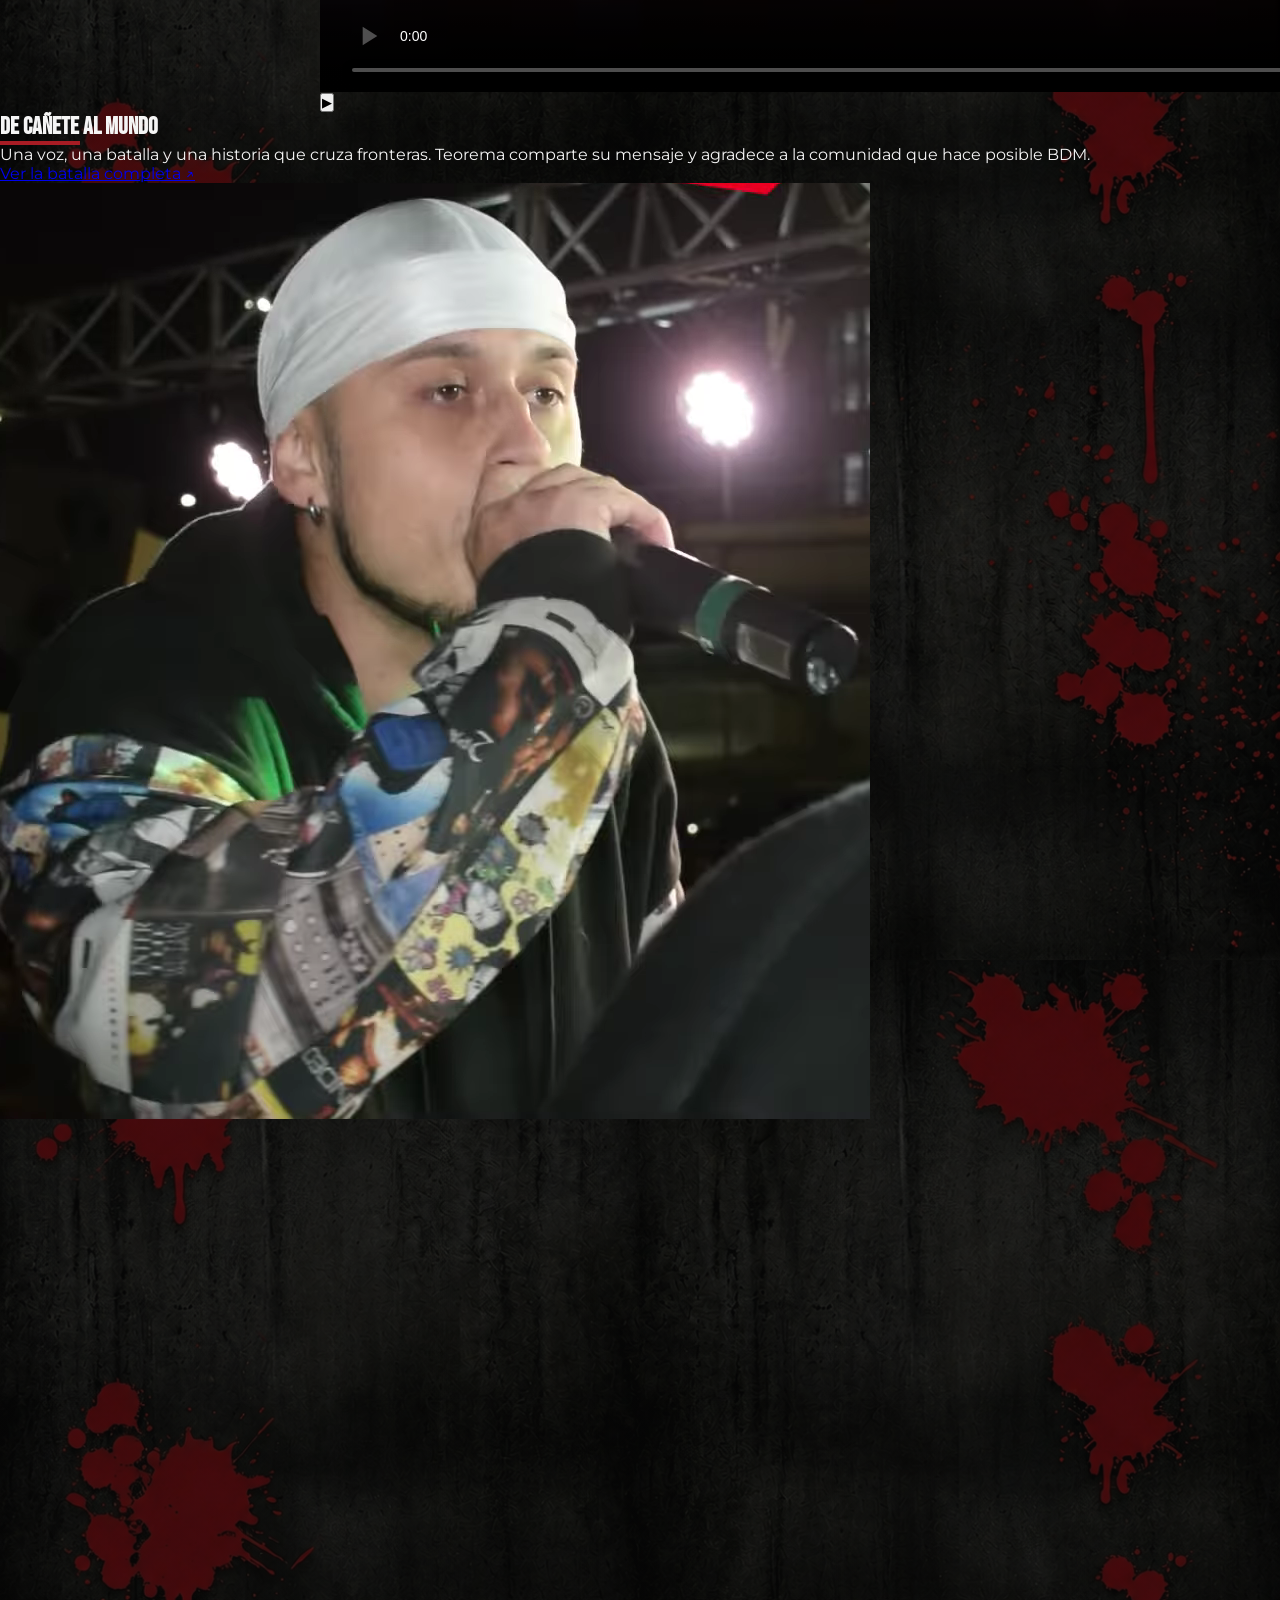
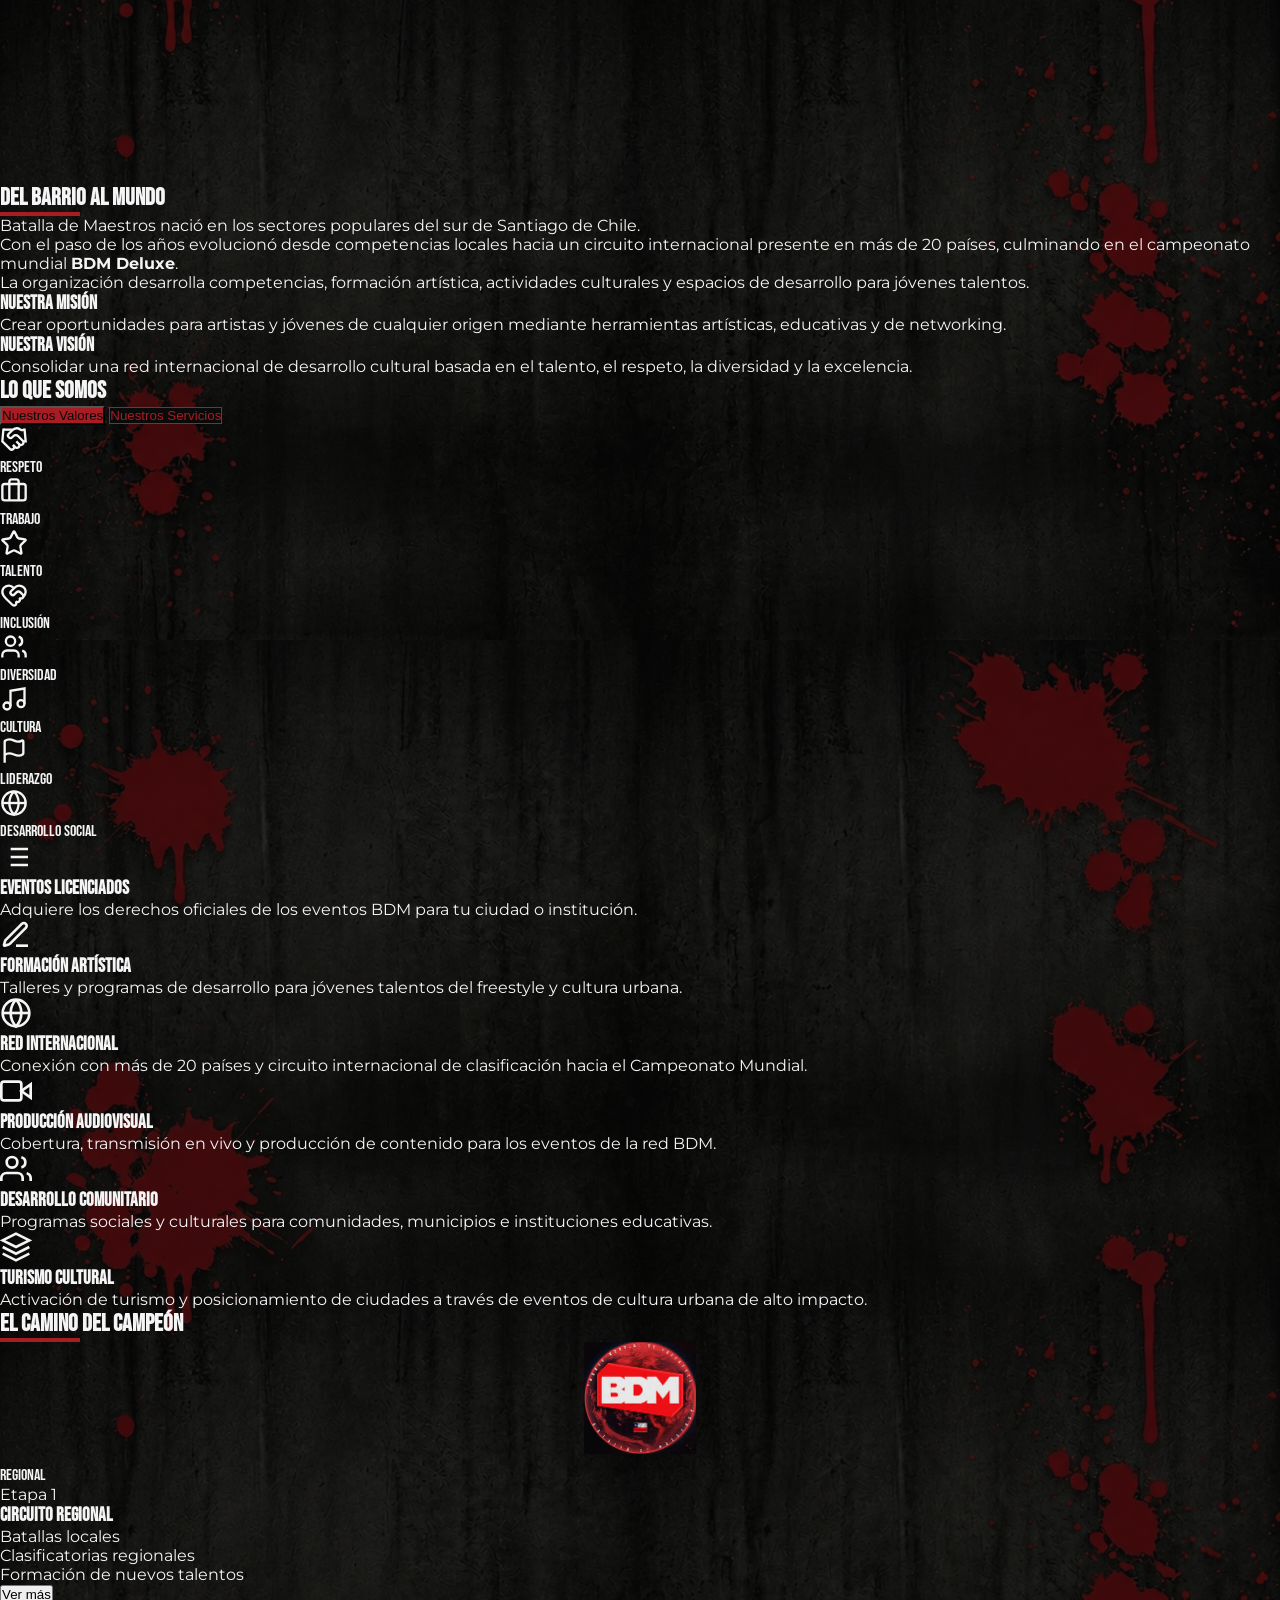
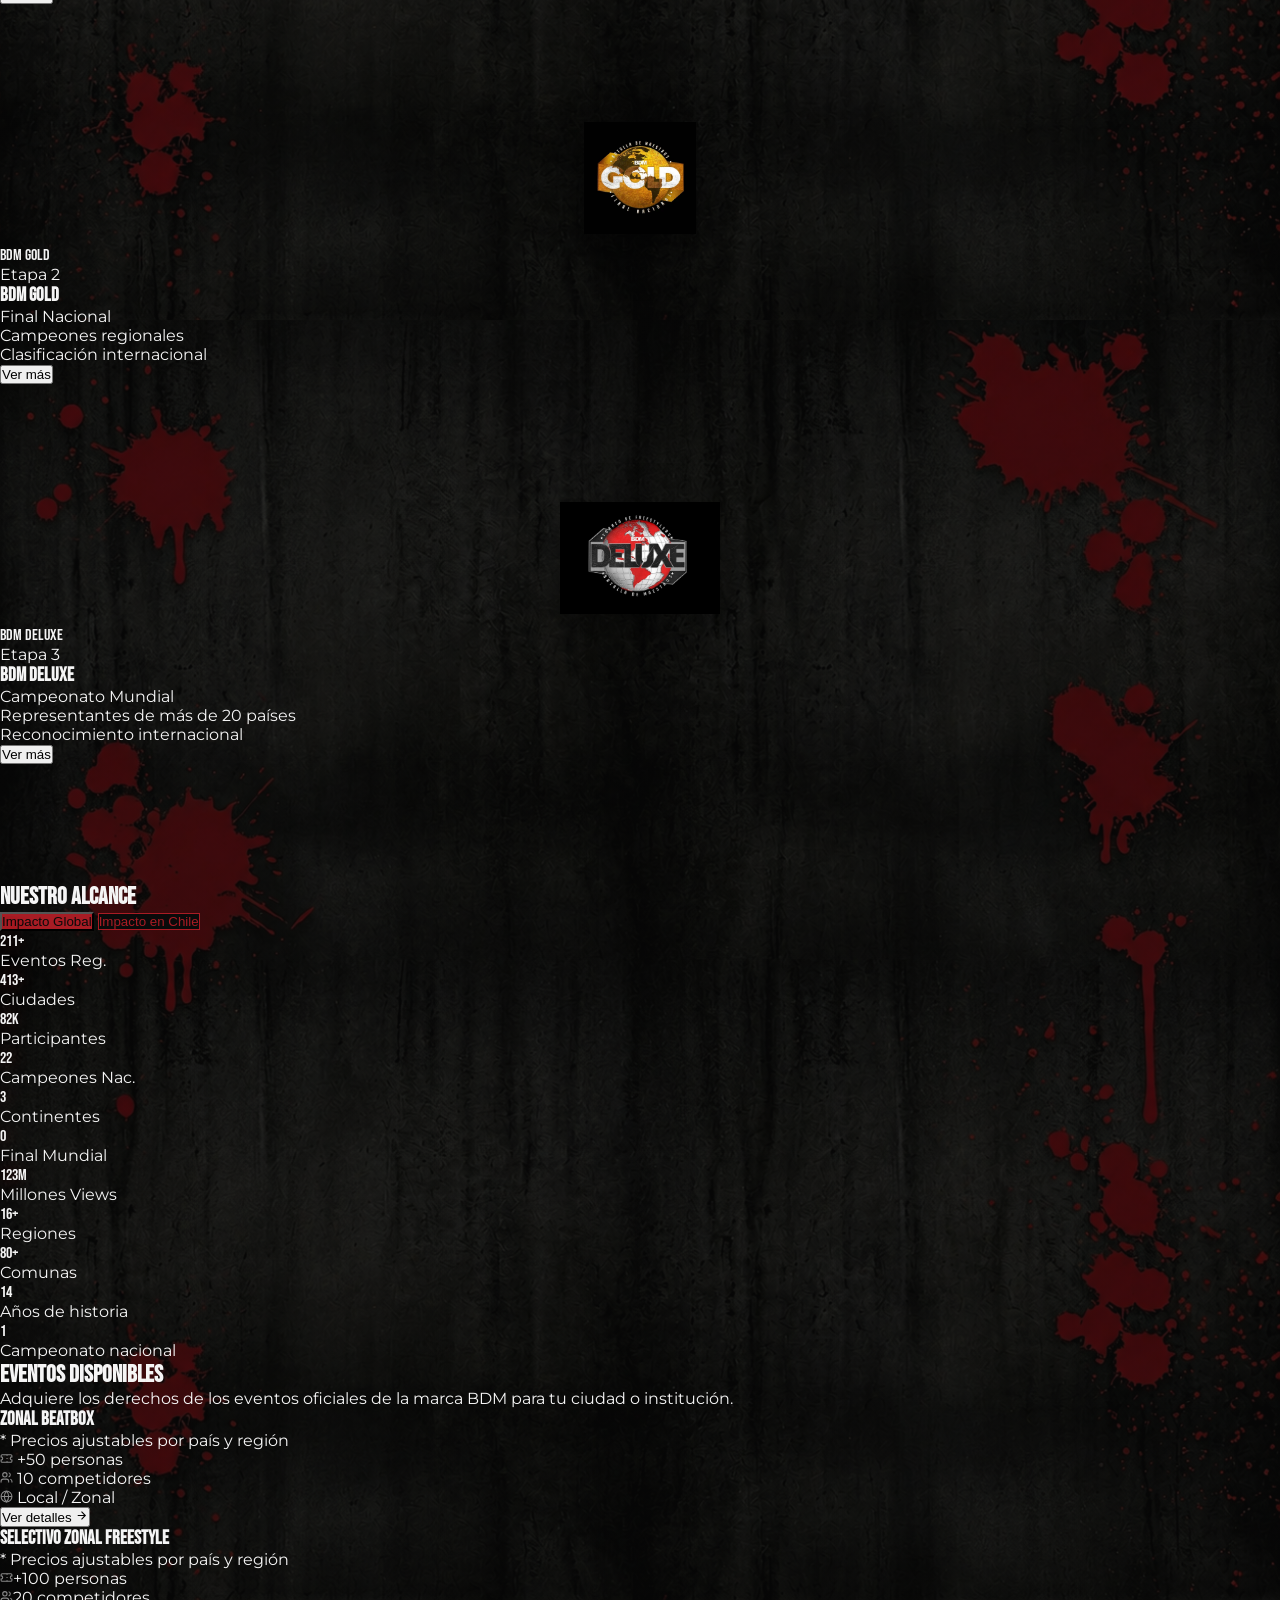
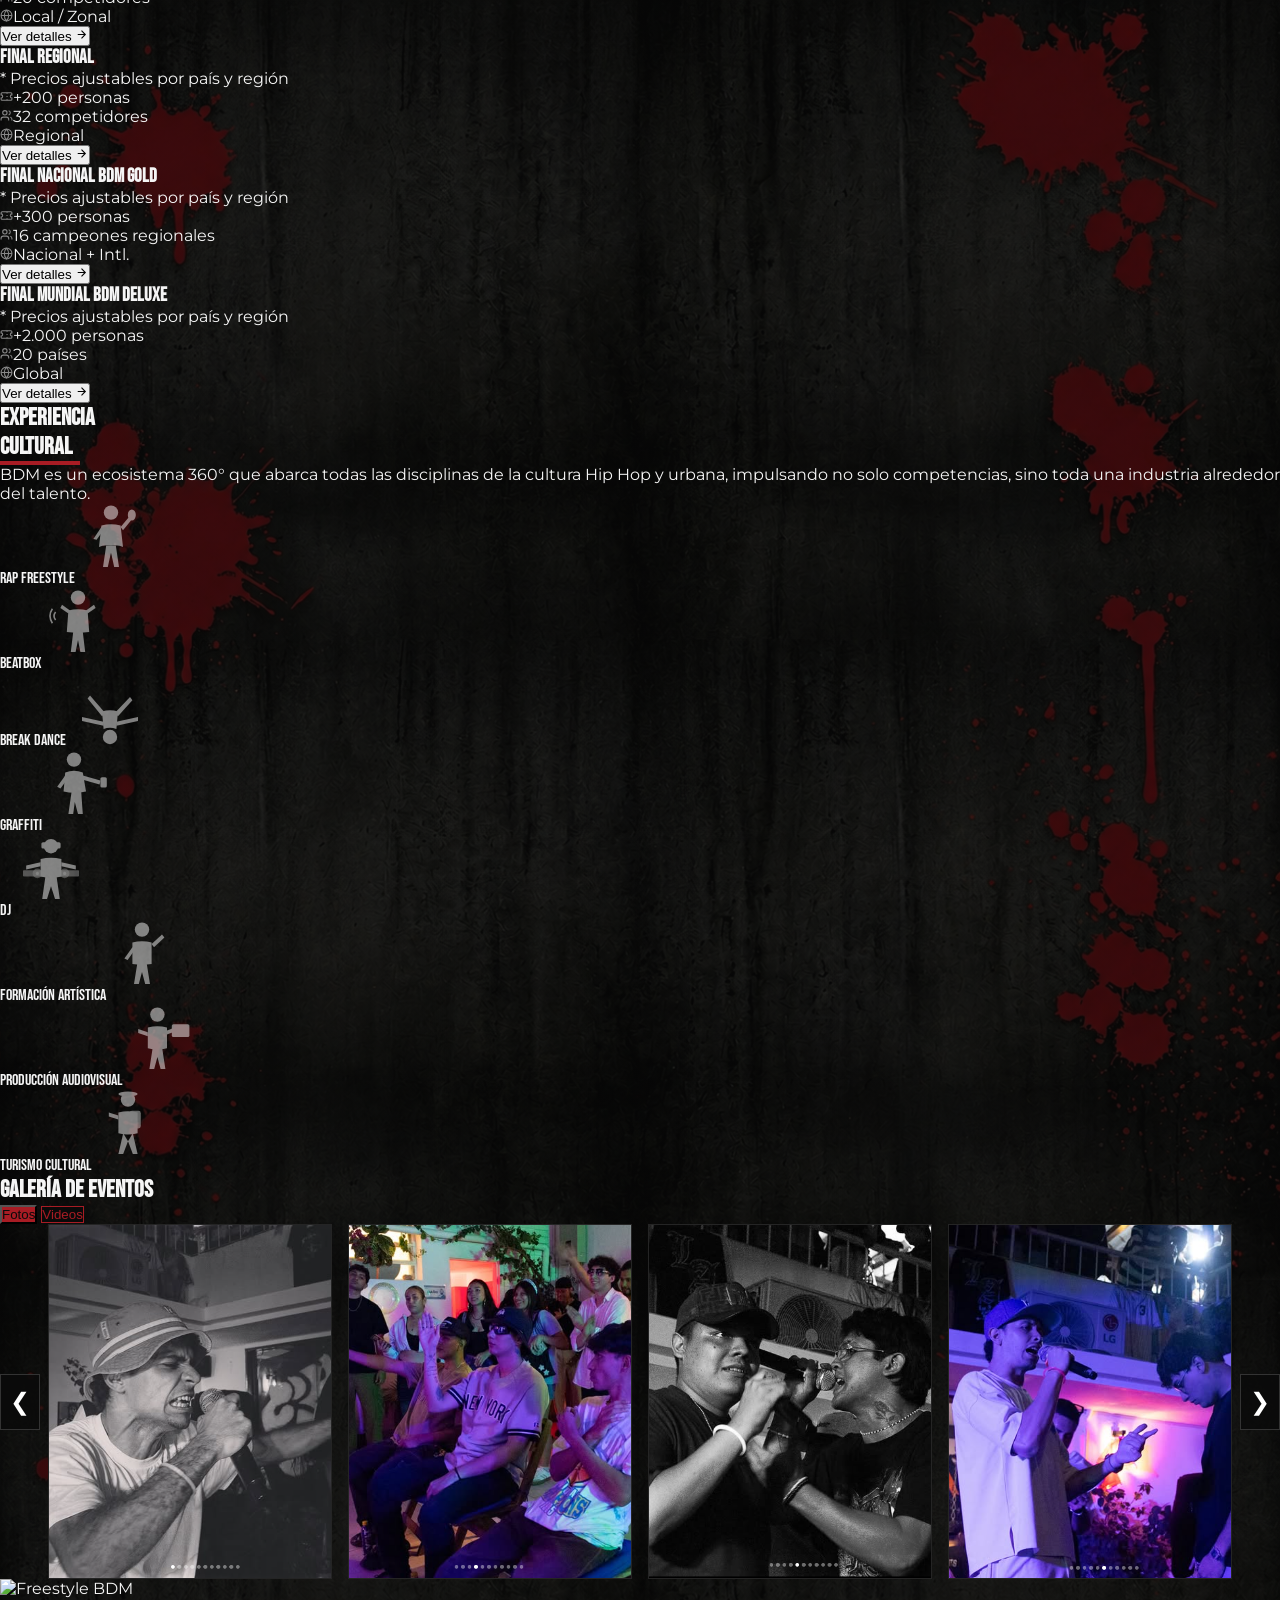
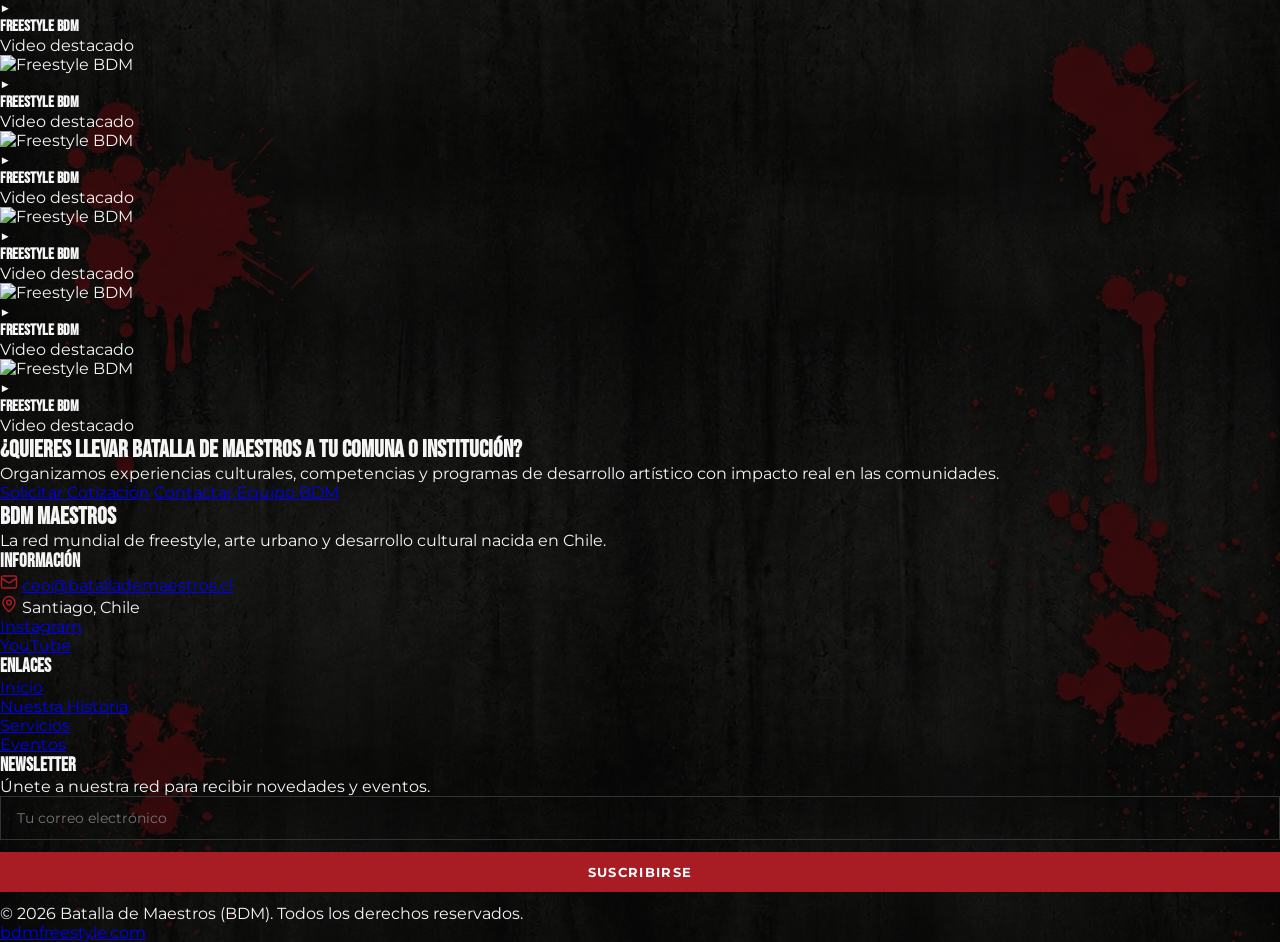
==== commit b88d7f27: "feat: agregar modal animado para detalles de eventos" ====
--- a/index.html
+++ b/index.html
@@ -477,8 +477,7 @@
       <div class="event-card reveal flex flex-col bg-white/5 border border-bdm-dark rounded-2xl min-h-80 overflow-hidden">
         <div class="flex flex-col p-5 flex-grow">
           <h3 class="font-bebas text-xl mb-1 uppercase">Zonal Beatbox</h3>
-          <p class="font-bold mb-2 text-lg text-bdm-red">$3.000.000</p>
-          <p class="text-xs text-gray-500 mb-4 italic">* Conversión ajustable por país y región</p>
+          <p class="text-xs text-gray-500 mb-4 italic">* Precios ajustables por país y región</p>
           <div class="space-y-2 flex-grow">
             <div class="flex items-center gap-2 text-xs text-gray-300">
               <svg width="13" height="13" viewBox="0 0 24 24" fill="none" stroke="#888" stroke-width="2"><path d="M2 9a3 3 0 0 1 0 6v2a2 2 0 0 0 2 2h16a2 2 0 0 0 2-2v-2a3 3 0 0 1 0-6V7a2 2 0 0 0-2-2H4a2 2 0 0 0-2 2Z"/><path d="M13 5v2M13 17v2M13 11v2"/></svg>
@@ -494,69 +493,65 @@
             </div>
           </div>
         </div>
-        <a href="#contact" class="w-full py-3 text-xs font-bold uppercase tracking-wider text-center text-bdm-red bg-bdm-black border-t border-bdm-red/30 hover:bg-bdm-red hover:text-white transition-colors flex items-center justify-center gap-1">
-          Contáctanos <svg width="13" height="13" viewBox="0 0 24 24" fill="none" stroke="currentColor" stroke-width="2"><path d="M5 12h14M12 5l7 7-7 7"/></svg>
-        </a>
+        <button type="button" data-event="zonal-beatbox" class="event-details-button w-full py-3 text-xs font-bold uppercase tracking-wider text-center text-bdm-red bg-bdm-black border-t border-bdm-red/30 hover:bg-bdm-red hover:text-white transition-colors flex items-center justify-center gap-1">
+          Ver detalles <svg width="13" height="13" viewBox="0 0 24 24" fill="none" stroke="currentColor" stroke-width="2"><path d="M5 12h14M12 5l7 7-7 7"/></svg>
+        </button>
       </div>
 
       <!-- Selectivo Zonal -->
       <div class="event-card reveal flex flex-col bg-white/5 border border-bdm-dark rounded-2xl min-h-80 overflow-hidden">
         <div class="flex flex-col p-5 flex-grow">
           <h3 class="font-bebas text-xl mb-1 uppercase leading-tight">Selectivo Zonal Freestyle</h3>
-          <p class="font-bold mb-2 text-lg text-bdm-red">$5.000.000</p>
-          <p class="text-xs text-gray-500 mb-4 italic">* Conversión ajustable por país y región</p>
+          <p class="text-xs text-gray-500 mb-4 italic">* Precios ajustables por país y región</p>
           <div class="space-y-2 flex-grow">
             <div class="flex items-center gap-2 text-xs text-gray-300"><svg width="13" height="13" viewBox="0 0 24 24" fill="none" stroke="#888" stroke-width="2"><path d="M2 9a3 3 0 0 1 0 6v2a2 2 0 0 0 2 2h16a2 2 0 0 0 2-2v-2a3 3 0 0 1 0-6V7a2 2 0 0 0-2-2H4a2 2 0 0 0-2 2Z"/><path d="M13 5v2M13 17v2M13 11v2"/></svg>+100 personas</div>
             <div class="flex items-center gap-2 text-xs text-gray-300"><svg width="13" height="13" viewBox="0 0 24 24" fill="none" stroke="#888" stroke-width="2"><path d="M16 21v-2a4 4 0 0 0-4-4H6a4 4 0 0 0-4 4v2"/><circle cx="9" cy="7" r="4"/><path d="M22 21v-2a4 4 0 0 0-3-3.87M16 3.13a4 4 0 0 1 0 7.75"/></svg>20 competidores</div>
             <div class="flex items-center gap-2 text-xs text-gray-300"><svg width="13" height="13" viewBox="0 0 24 24" fill="none" stroke="#888" stroke-width="2"><circle cx="12" cy="12" r="10"/><path d="M12 2a14.5 14.5 0 0 0 0 20 14.5 14.5 0 0 0 0-20"/><path d="M2 12h20"/></svg>Local / Zonal</div>
           </div>
         </div>
-        <a href="#contact" class="w-full py-3 text-xs font-bold uppercase tracking-wider text-center text-bdm-red bg-bdm-black border-t border-bdm-red/30 hover:bg-bdm-red hover:text-white transition-colors flex items-center justify-center gap-1">Contáctanos <svg width="13" height="13" viewBox="0 0 24 24" fill="none" stroke="currentColor" stroke-width="2"><path d="M5 12h14M12 5l7 7-7 7"/></svg></a>
+        <button type="button" data-event="selectivo-zonal" class="event-details-button w-full py-3 text-xs font-bold uppercase tracking-wider text-center text-bdm-red bg-bdm-black border-t border-bdm-red/30 hover:bg-bdm-red hover:text-white transition-colors flex items-center justify-center gap-1">Ver detalles <svg width="13" height="13" viewBox="0 0 24 24" fill="none" stroke="currentColor" stroke-width="2"><path d="M5 12h14M12 5l7 7-7 7"/></svg></button>
       </div>
 
       <!-- Final Regional -->
       <div class="event-card reveal flex flex-col bg-white/5 border border-bdm-dark rounded-2xl min-h-80 overflow-hidden">
         <div class="flex flex-col p-5 flex-grow">
           <h3 class="font-bebas text-xl mb-1 uppercase">Final Regional</h3>
-          <p class="font-bold mb-2 text-lg text-bdm-red">$7.000.000</p>
-          <p class="text-xs text-gray-500 mb-4 italic">* Conversión ajustable por país y región</p>
+          <p class="text-xs text-gray-500 mb-4 italic">* Precios ajustables por país y región</p>
           <div class="space-y-2 flex-grow">
             <div class="flex items-center gap-2 text-xs text-gray-300"><svg width="13" height="13" viewBox="0 0 24 24" fill="none" stroke="#888" stroke-width="2"><path d="M2 9a3 3 0 0 1 0 6v2a2 2 0 0 0 2 2h16a2 2 0 0 0 2-2v-2a3 3 0 0 1 0-6V7a2 2 0 0 0-2-2H4a2 2 0 0 0-2 2Z"/><path d="M13 5v2M13 17v2M13 11v2"/></svg>+200 personas</div>
             <div class="flex items-center gap-2 text-xs text-gray-300"><svg width="13" height="13" viewBox="0 0 24 24" fill="none" stroke="#888" stroke-width="2"><path d="M16 21v-2a4 4 0 0 0-4-4H6a4 4 0 0 0-4 4v2"/><circle cx="9" cy="7" r="4"/><path d="M22 21v-2a4 4 0 0 0-3-3.87M16 3.13a4 4 0 0 1 0 7.75"/></svg>32 competidores</div>
             <div class="flex items-center gap-2 text-xs text-gray-300"><svg width="13" height="13" viewBox="0 0 24 24" fill="none" stroke="#888" stroke-width="2"><circle cx="12" cy="12" r="10"/><path d="M12 2a14.5 14.5 0 0 0 0 20 14.5 14.5 0 0 0 0-20"/><path d="M2 12h20"/></svg>Regional</div>
           </div>
         </div>
-        <a href="#contact" class="w-full py-3 text-xs font-bold uppercase tracking-wider text-center text-bdm-red bg-bdm-black border-t border-bdm-red/30 hover:bg-bdm-red hover:text-white transition-colors flex items-center justify-center gap-1">Contáctanos <svg width="13" height="13" viewBox="0 0 24 24" fill="none" stroke="currentColor" stroke-width="2"><path d="M5 12h14M12 5l7 7-7 7"/></svg></a>
+        <button type="button" data-event="final-regional" class="event-details-button w-full py-3 text-xs font-bold uppercase tracking-wider text-center text-bdm-red bg-bdm-black border-t border-bdm-red/30 hover:bg-bdm-red hover:text-white transition-colors flex items-center justify-center gap-1">Ver detalles <svg width="13" height="13" viewBox="0 0 24 24" fill="none" stroke="currentColor" stroke-width="2"><path d="M5 12h14M12 5l7 7-7 7"/></svg></button>
       </div>
 
       <!-- Final Nacional BDM Gold -->
       <div class="event-card reveal flex flex-col bg-white/5 border border-bdm-dark rounded-2xl min-h-80 overflow-hidden">
         <div class="flex flex-col p-5 flex-grow">
           <h3 class="font-bebas text-xl mb-1 uppercase leading-tight">Final Nacional BDM Gold</h3>
-          <p class="font-bold mb-2 text-lg text-bdm-red">$9.000.000</p>
-          <p class="text-xs text-gray-500 mb-4 italic">* Conversión ajustable por país y región</p>
+          <p class="text-xs text-gray-500 mb-4 italic">* Precios ajustables por país y región</p>
           <div class="space-y-2 flex-grow">
             <div class="flex items-center gap-2 text-xs text-gray-300"><svg width="13" height="13" viewBox="0 0 24 24" fill="none" stroke="#888" stroke-width="2"><path d="M2 9a3 3 0 0 1 0 6v2a2 2 0 0 0 2 2h16a2 2 0 0 0 2-2v-2a3 3 0 0 1 0-6V7a2 2 0 0 0-2-2H4a2 2 0 0 0-2 2Z"/><path d="M13 5v2M13 17v2M13 11v2"/></svg>+300 personas</div>
             <div class="flex items-center gap-2 text-xs text-gray-300"><svg width="13" height="13" viewBox="0 0 24 24" fill="none" stroke="#888" stroke-width="2"><path d="M16 21v-2a4 4 0 0 0-4-4H6a4 4 0 0 0-4 4v2"/><circle cx="9" cy="7" r="4"/><path d="M22 21v-2a4 4 0 0 0-3-3.87M16 3.13a4 4 0 0 1 0 7.75"/></svg>16 campeones regionales</div>
             <div class="flex items-center gap-2 text-xs text-gray-300"><svg width="13" height="13" viewBox="0 0 24 24" fill="none" stroke="#888" stroke-width="2"><circle cx="12" cy="12" r="10"/><path d="M12 2a14.5 14.5 0 0 0 0 20 14.5 14.5 0 0 0 0-20"/><path d="M2 12h20"/></svg>Nacional + Intl.</div>
           </div>
         </div>
-        <a href="#contact" class="w-full py-3 text-xs font-bold uppercase tracking-wider text-center text-bdm-red bg-bdm-black border-t border-bdm-red/30 hover:bg-bdm-red hover:text-white transition-colors flex items-center justify-center gap-1">Contáctanos <svg width="13" height="13" viewBox="0 0 24 24" fill="none" stroke="currentColor" stroke-width="2"><path d="M5 12h14M12 5l7 7-7 7"/></svg></a>
+        <button type="button" data-event="final-nacional-gold" class="event-details-button w-full py-3 text-xs font-bold uppercase tracking-wider text-center text-bdm-red bg-bdm-black border-t border-bdm-red/30 hover:bg-bdm-red hover:text-white transition-colors flex items-center justify-center gap-1">Ver detalles <svg width="13" height="13" viewBox="0 0 24 24" fill="none" stroke="currentColor" stroke-width="2"><path d="M5 12h14M12 5l7 7-7 7"/></svg></button>
       </div>
 
       <!-- Final Mundial BDM Deluxe -->
       <div class="event-card reveal flex flex-col bg-white/5 border border-bdm-dark rounded-2xl min-h-80 overflow-hidden">
         <div class="flex flex-col p-5 flex-grow">
           <h3 class="font-bebas text-xl mb-1 uppercase leading-tight">Final Mundial BDM Deluxe</h3>
-          <p class="font-bold mb-2 text-lg text-bdm-red">$15.000.000</p>
-          <p class="text-xs text-gray-500 mb-4 italic">* Conversión ajustable por país y región</p>
+          <p class="text-xs text-gray-500 mb-4 italic">* Precios ajustables por país y región</p>
           <div class="space-y-2 flex-grow">
             <div class="flex items-center gap-2 text-xs text-gray-300"><svg width="13" height="13" viewBox="0 0 24 24" fill="none" stroke="#888" stroke-width="2"><path d="M2 9a3 3 0 0 1 0 6v2a2 2 0 0 0 2 2h16a2 2 0 0 0 2-2v-2a3 3 0 0 1 0-6V7a2 2 0 0 0-2-2H4a2 2 0 0 0-2 2Z"/><path d="M13 5v2M13 17v2M13 11v2"/></svg>+2.000 personas</div>
             <div class="flex items-center gap-2 text-xs text-gray-300"><svg width="13" height="13" viewBox="0 0 24 24" fill="none" stroke="#888" stroke-width="2"><path d="M16 21v-2a4 4 0 0 0-4-4H6a4 4 0 0 0-4 4v2"/><circle cx="9" cy="7" r="4"/><path d="M22 21v-2a4 4 0 0 0-3-3.87M16 3.13a4 4 0 0 1 0 7.75"/></svg>20 países</div>
             <div class="flex items-center gap-2 text-xs text-gray-300"><svg width="13" height="13" viewBox="0 0 24 24" fill="none" stroke="#888" stroke-width="2"><circle cx="12" cy="12" r="10"/><path d="M12 2a14.5 14.5 0 0 0 0 20 14.5 14.5 0 0 0 0-20"/><path d="M2 12h20"/></svg>Global</div>
           </div>
         </div>
-        <a href="#contact" class="w-full py-3 text-xs font-bold uppercase tracking-wider text-center text-bdm-red bg-bdm-black border-t border-bdm-red/30 hover:bg-bdm-red hover:text-white transition-colors flex items-center justify-center gap-1">Contáctanos <svg width="13" height="13" viewBox="0 0 24 24" fill="none" stroke="currentColor" stroke-width="2"><path d="M5 12h14M12 5l7 7-7 7"/></svg></a>
+        <button type="button" data-event="final-mundial-deluxe" class="event-details-button w-full py-3 text-xs font-bold uppercase tracking-wider text-center text-bdm-red bg-bdm-black border-t border-bdm-red/30 hover:bg-bdm-red hover:text-white transition-colors flex items-center justify-center gap-1">Ver detalles <svg width="13" height="13" viewBox="0 0 24 24" fill="none" stroke="currentColor" stroke-width="2"><path d="M5 12h14M12 5l7 7-7 7"/></svg></button>
       </div>
     </div>
   </div>
@@ -706,7 +701,7 @@
         </div>
         <div class="video-card bg-white/5 border border-bdm-dark rounded-xl overflow-hidden group cursor-pointer" data-video="https://www.youtube.com/embed/4PoBGGvSPK8" onclick="openVideo(this.dataset.video)">
           <div class="aspect-video relative overflow-hidden bg-bdm-dark">
-            <img src="https://img.youtube.com/vi/4PoBGGvSPK8/maxresdefault.jpg" alt="Freestyle BDM" class="w-full h-full object-cover group-hover:scale-105 transition-transform duration-300" onerror="this.onerror=null;this.src=this.src.replace('maxresdefault','hqdefault')">
+            <img src="https://img.youtube.com/vi/4PoBGGvSPK8/hqdefault.jpg" alt="Freestyle BDM" class="w-full h-full object-cover group-hover:scale-105 transition-transform duration-300">
             <div class="absolute inset-0 flex items-center justify-center bg-black/30 group-hover:bg-black/10 transition-colors">
               <span class="text-white/80 group-hover:text-bdm-red text-5xl">&#9654;</span>
             </div>
@@ -774,9 +769,9 @@
           <h2 class="font-bebas text-4xl tracking-wider text-bdm-red mb-4">BDM <span class="text-white">MAESTROS</span></h2>
           <p class="text-white text-sm">La red mundial de freestyle, arte urbano y desarrollo cultural nacida en Chile.</p>
         </div>
-        <!-- Contacto -->
+        <!-- Información -->
         <div id="contact-form" class="bg-white/5 border border-bdm-dark/50 p-6 rounded-lg">
-          <h3 class="font-bebas text-xl text-white mb-6 uppercase tracking-widest">Contacto</h3>
+          <h3 class="font-bebas text-xl text-white mb-6 uppercase tracking-widest">Información</h3>
           <ul class="space-y-4">
             <li class="flex items-center gap-3 text-gray-400 text-sm hover:text-bdm-red transition-colors">
               <svg width="18" height="18" viewBox="0 0 24 24" fill="none" stroke="#a81c24" stroke-width="2"><path d="m22 7-8.991 5.727a2 2 0 0 1-2.009 0L2 7"/><rect x="2" y="4" width="20" height="16" rx="2"/></svg>
@@ -787,12 +782,10 @@
               Santiago, Chile
             </li>
             <li class="flex items-center gap-3 text-gray-400 text-sm hover:text-bdm-red transition-colors">
-              <svg width="18" height="18" viewBox="0 0 24 24" fill="none" stroke="#a81c24" stroke-width="2" aria-hidden="true"><rect x="2" y="2" width="20" height="20" rx="5" ry="5"/><path d="M16 11.37A4 4 0 1 1 12.63 8 4 4 0 0 1 16 11.37z"/><line x1="17.5" y1="6.5" x2="17.51" y2="6.5"/></svg>
-              <a href="https://www.instagram.com/bdm_internacional" target="_blank" rel="noopener noreferrer">Instagram</a>
+              <a href="https://www.instagram.com/bdm_internacional?srtk=czNwbWduZXJhNjl6" target="_blank" rel="noopener noreferrer">Instagram</a>
             </li>
             <li class="flex items-center gap-3 text-gray-400 text-sm hover:text-bdm-red transition-colors">
-              <svg width="18" height="18" viewBox="0 0 24 24" fill="none" stroke="#a81c24" stroke-width="2" aria-hidden="true"><path d="M2.5 17a24.12 24.12 0 0 1 0-10 2 2 0 0 1 1.4-1.4 49.56 49.56 0 0 1 16.2 0A2 2 0 0 1 21.5 7a24.12 24.12 0 0 1 0 10 2 2 0 0 1-1.4 1.4 49.55 49.55 0 0 1-16.2 0A2 2 0 0 1 2.5 17"/><path d="m10 15 5-3-5-3z"/></svg>
-              <a href="https://www.youtube.com/@BatalladeMaestros" target="_blank" rel="noopener noreferrer">YouTube</a>
+              <a href="https://m.youtube.com/@BatalladeMaestros" target="_blank" rel="noopener noreferrer">YouTube</a>
             </li>
           </ul>
         </div>
@@ -833,11 +826,34 @@
       </div>
       <div class="pt-8 border-t border-gray-800 flex flex-col md:flex-row justify-between items-center">
         <p class="text-gray-500 text-xs mb-4 md:mb-0">© 2026 Batalla de Maestros (BDM). Todos los derechos reservados.</p>
-        <a href="https://batallademaestros.cl" target="_blank" rel="noopener noreferrer" class="text-gray-500 text-xs hover:text-bdm-red transition-colors">batallademaestros.cl</a>
+        <a href="#" class="text-gray-500 text-xs hover:text-bdm-red transition-colors">bdmfreestyle.com</a>
       </div>
     </div>
   </footer>
 </section>
+<div id="event-modal" class="event-modal" role="dialog" aria-modal="true" aria-labelledby="event-modal-title" aria-hidden="true">
+  <div class="event-modal-content">
+    <button id="event-modal-close" class="event-modal-close" type="button" aria-label="Cerrar detalles">&times;</button>
+    <div class="event-modal-heading">
+      <div>
+        <p>Competencia</p>
+        <h2 id="event-modal-title"></h2>
+      </div>
+      <img id="event-modal-logo" class="event-modal-logo" src="" alt="">
+    </div>
+    <div class="event-modal-body">
+      <div class="event-modal-lead">
+        <h3 id="event-modal-subtitle"></h3>
+      </div>
+      <div class="event-modal-description">
+        <h3>Descripción del evento</h3>
+        <ul id="event-modal-points"></ul>
+      </div>
+    </div>
+    <p id="event-modal-footer" class="event-modal-footer"></p>
+    <a id="event-modal-whatsapp" class="event-modal-whatsapp" href="" target="_blank" rel="noopener noreferrer">Cotizar por WhatsApp</a>
+  </div>
+</div>
 <div id="video-modal" onclick="closeVideo(event)">
   <div class="relative w-full max-w-4xl mx-4" onclick="event.stopPropagation()">
     <button onclick="closeVideo()" style="position:absolute;top:-2.5rem;right:0;color:white;font-size:0.75rem;text-transform:uppercase;letter-spacing:0.1em;font-weight:700;background:none;border:none;cursor:pointer;" onmouseover="this.style.color='#a81c24'" onmouseout="this.style.color='white'">Cerrar</button>
--- a/assets/css/main.css
+++ b/assets/css/main.css
@@ -132,3 +132,55 @@
   /* Video modal - not relying on Tailwind CDN for display:flex */
   #video-modal { display: none; position: fixed; inset: 0; z-index: 100; background: rgba(0,0,0,0.9); align-items: center; justify-content: center; }
   #video-modal.modal-open { display: flex; }
+
+  .event-modal { display: none; position: fixed; inset: 0; z-index: 110; align-items: center; justify-content: center; padding: 2rem; background: rgba(0,0,0,.88); }
+  .event-modal.open { display: flex; }
+  .event-modal.open { animation: eventModalBackdrop .35s ease-out both; }
+  .event-modal-content { position: relative; width: min(100%, 1100px); max-height: 92vh; overflow-y: auto; overscroll-behavior: contain; -webkit-overflow-scrolling: touch; padding: 2rem 3rem 1.5rem; color: #fff; background: linear-gradient(rgba(18,18,18,.91), rgba(18,18,18,.96)), url('../img/BackGround.png') center / cover; border: 1px solid var(--event-accent, #333); box-shadow: 0 20px 70px rgba(0,0,0,.65); }
+  .event-modal.open .event-modal-content { animation: eventModalEnter .5s cubic-bezier(.2,.8,.2,1) both; }
+  .event-modal-close { position: absolute; top: .75rem; right: 1.25rem; color: #fff; font-size: 2rem; line-height: 1; background: transparent; border: 0; cursor: pointer; }
+  .event-modal-close:hover { color: var(--event-accent, #a81c24); }
+  .event-modal-heading { display: flex; align-items: flex-start; justify-content: space-between; gap: 2rem; margin-bottom: 2rem; }
+  .event-modal-logo { width: clamp(90px, 15vw, 170px); max-height: 100px; object-fit: contain; filter: drop-shadow(0 8px 12px rgba(0,0,0,.45)); }
+  .event-modal.open .event-modal-logo { animation: eventModalLogo .65s .12s cubic-bezier(.2,.8,.2,1) both; }
+  .event-modal-heading p, .event-modal-heading h2, .event-modal-lead h3, .event-modal-description h3, .event-modal-points, .event-modal-footer, .event-modal-whatsapp { text-transform: uppercase; }
+  .event-modal-heading p { margin: 0; font-family: 'Montserrat', sans-serif; font-size: clamp(2rem, 5vw, 3.5rem); font-weight: 700; }
+  .event-modal-heading h2 { margin: 0; color: transparent; font-family: 'Bebas Neue', cursive; font-size: clamp(2.5rem, 6vw, 4.5rem); letter-spacing: .04em; line-height: .95; -webkit-text-stroke: 2px var(--event-accent, #aaa); }
+  .event-modal-body { display: grid; grid-template-columns: minmax(190px, 30%) 1fr; gap: 3rem; }
+  .event-modal-lead { display: flex; align-items: center; justify-content: center; text-align: center; }
+  .event-modal-lead h3 { max-width: 240px; font-family: 'Montserrat', sans-serif; font-size: clamp(1.25rem, 2.5vw, 2rem); line-height: 1.2; }
+  .event-modal-description h3 { margin: 0 0 2rem; font-family: 'Montserrat', sans-serif; font-size: clamp(1.5rem, 3vw, 2.5rem); }
+  .event-modal-points { display: grid; gap: 1rem; margin: 0; padding: 0; list-style: none; font-size: .95rem; font-weight: 600; line-height: 1.45; }
+  .event-modal-points li { padding-bottom: 1rem; border-bottom: 1px solid color-mix(in srgb, var(--event-accent, #fff) 35%, transparent); }
+  .event-modal.open .event-modal-points li { animation: eventModalPoint .4s ease-out both; }
+  .event-modal.open .event-modal-points li:nth-child(2) { animation-delay: .04s; }
+  .event-modal.open .event-modal-points li:nth-child(3) { animation-delay: .08s; }
+  .event-modal.open .event-modal-points li:nth-child(4) { animation-delay: .12s; }
+  .event-modal.open .event-modal-points li:nth-child(5) { animation-delay: .16s; }
+  .event-modal.open .event-modal-points li:nth-child(6) { animation-delay: .2s; }
+  .event-modal.open .event-modal-points li:nth-child(7) { animation-delay: .24s; }
+  .event-modal.open .event-modal-points li:nth-child(8) { animation-delay: .28s; }
+  .event-modal.open .event-modal-points li:nth-child(9) { animation-delay: .32s; }
+  .event-modal.open .event-modal-points li:nth-child(10) { animation-delay: .36s; }
+  .event-modal.open .event-modal-points li:nth-child(11) { animation-delay: .4s; }
+  .event-modal.open .event-modal-points li:nth-child(12) { animation-delay: .44s; }
+  .event-modal-footer { max-width: 720px; margin: 2rem 0 0; font-size: .7rem; font-weight: 600; line-height: 1.5; }
+  .event-modal-whatsapp { display: inline-flex; margin-top: 1.25rem; padding: .85rem 1.25rem; color: #fff; font-size: .75rem; font-weight: 700; letter-spacing: .06em; background: #198754; transition: background .2s ease; }
+  .event-modal-whatsapp:hover { background: #146c43; }
+  @keyframes eventModalBackdrop { from { opacity: 0; } to { opacity: 1; } }
+  @keyframes eventModalEnter { from { opacity: 0; transform: translateY(28px) scale(.96) rotateX(2deg); } to { opacity: 1; transform: translateY(0) scale(1) rotateX(0); } }
+  @keyframes eventModalLogo { from { opacity: 0; transform: translateX(18px) rotate(4deg) scale(.86); } to { opacity: 1; transform: translateX(0) rotate(0) scale(1); } }
+  @keyframes eventModalPoint { from { opacity: 0; transform: translateX(14px); } to { opacity: 1; transform: translateX(0); } }
+  @media (prefers-reduced-motion: reduce) {
+    .event-modal.open, .event-modal.open .event-modal-content, .event-modal.open .event-modal-logo, .event-modal.open .event-modal-points li { animation: none; }
+  }
+  @media (max-width: 640px) {
+    .event-modal { padding: .75rem; }
+    .event-modal-content { padding: 1.5rem 1.25rem 1.25rem; }
+    .event-modal-close { position: fixed; top: .75rem; right: .75rem; z-index: 3; display: flex; align-items: center; justify-content: center; width: 3rem; height: 3rem; border: 1px solid var(--event-accent, #fff); border-radius: 9999px; background: rgba(10,10,10,.92); font-size: 2.25rem; }
+    .event-modal-heading { flex-direction: column; align-items: center; gap: 1rem; padding-right: 3.5rem; text-align: center; }
+    .event-modal-logo { align-self: center; width: 90px; max-height: 70px; }
+    .event-modal-body { grid-template-columns: 1fr; gap: 1.5rem; }
+    .event-modal-lead { justify-content: flex-start; text-align: left; }
+    .event-modal-description h3 { margin-bottom: 1.25rem; }
+  }
